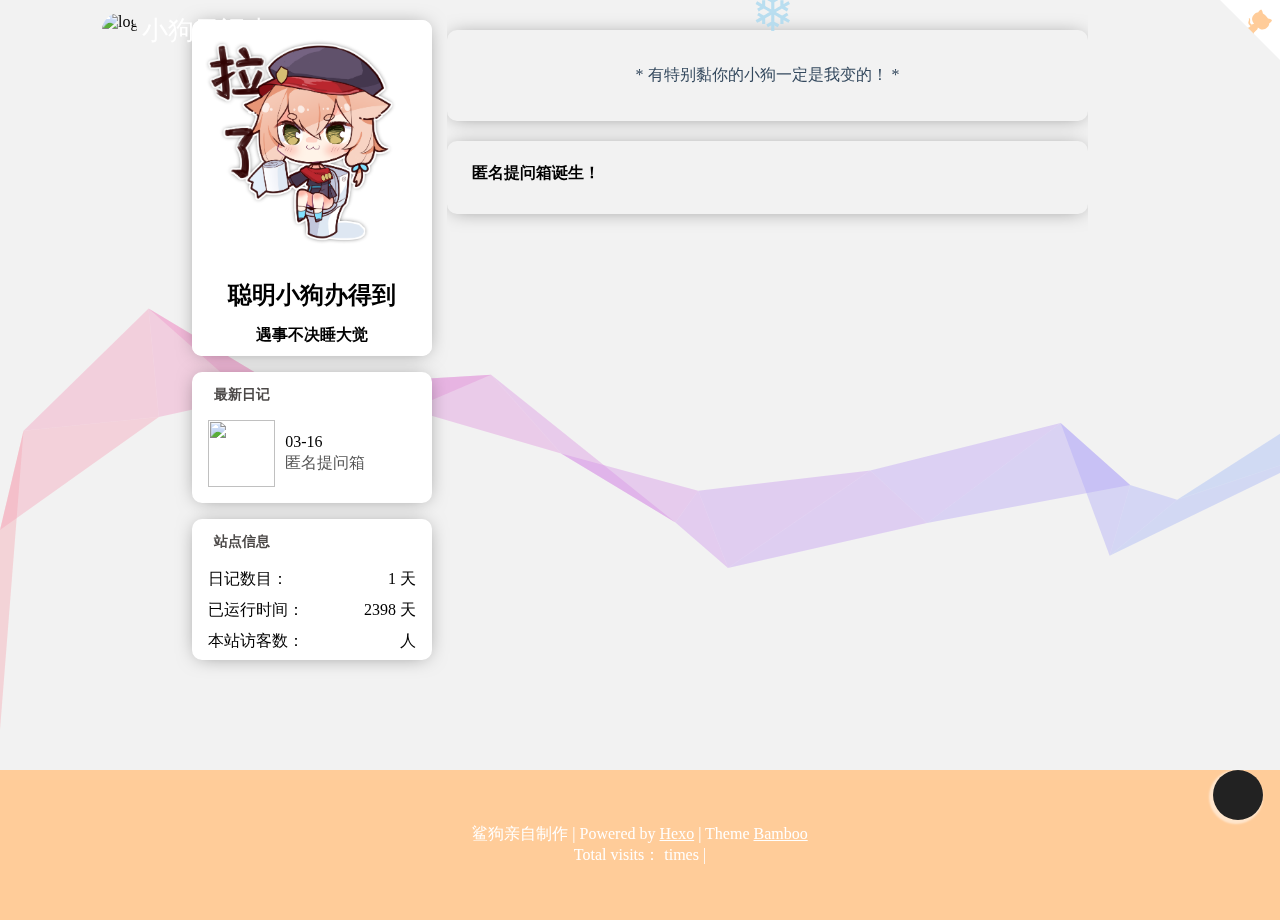
==== index.html @ 90970164 "Site updated: 2022-03-19 22:17:00" ====
<!DOCTYPE html>
<html>
  <!-- meta/link... -->
  



<head>
  <meta http-equiv="content-type" content="text/html; charset=utf-8">
  <meta content="width=device-width, initial-scale=1.0, maximum-scale=1.0, user-scalable=0" name="viewport">
  <!-- Global site tag (gtag.js) - Google Analytics -->


  <title>小狗日记本</title>

  <link rel="icon" type="image/png" href="/img/logo.png">
  <link rel="stylesheet" href="https://at.alicdn.com/t/font_1911880_c1nvbyezg17.css">
  <link href="https://cdn.jsdelivr.net/gh/inkss/fontawesome@5.15.3/css/all.min.css" rel="stylesheet">
  <link href="/js/swiper/swiper@5.4.1.min.css" rel="stylesheet">
  
  
  
  
<link rel="stylesheet" href="/css/animate.min.css">

  
<link rel="stylesheet" href="/css/style.css">

  
  
    
<link rel="stylesheet" href="/js/fancybox/jquery.fancybox.min.css">

  
  
  <style>
        @media (max-width: 992px) {
            #waifu {
                display: none;
            }
        }
    </style>
    <script src="//cdn.bootcss.com/pace/1.0.2/pace.min.js"></script>
    <link href="//cdn.bootcss.com/pace/1.0.2/themes/pink/pace-theme-flash.css" rel="stylesheet">

    

    <!-- import link -->
    
        
            
        
            
        
    
    <!-- import script -->
    
        
            
        
            
        
    

<meta name="generator" content="Hexo 6.1.0"></head>

  
  <!-- 依赖于jquery和vue -->
  
    
<script src="https://cdn.jsdelivr.net/npm/jquery@3.5.1/dist/jquery.min.js"></script>

  

  
    
<script src="https://cdn.jsdelivr.net/npm/vue@2.6.11/dist/vue.min.js"></script>

  
  
  <body>
    <!-- 预加载动画 -->
    <!-- 页面预加载动画 -->

<div id='loader'>
  <link rel="stylesheet" href="/js/loaded/index.css" >
  <div class="loading-left-bg"></div>
  <div class="loading-right-bg"></div>
  <div class="spinner-box">
    <div class="configure-border-1">
      <div class="configure-core"></div>
    </div>
    <div class="configure-border-2">
      <div class="configure-core"></div>
    </div>
    <div class="loading-word">loading...</div>
  </div>
</div>

<script>
  var endLoading = function () {
    document.body.style.overflow = 'auto';
    document.getElementById('loader').classList.add("loading");
  }
  window.addEventListener('DOMContentLoaded',endLoading);
  
</script>

    
    <!-- 判断是否为暗黑风格 -->
    <!-- 判断是否为黑夜模式 -->
<script>
  let isDark = JSON.parse(localStorage.getItem('dark')) || JSON.parse('false');

  if (isDark) {
    $(document.body).addClass('darkModel');
  }
</script>

    <!-- 需要在上面加载的js -->
    <script>
  function loadScript(src, cb) {
    return new Promise(resolve => {
      setTimeout(function () {
        var HEAD = document.getElementsByTagName("head")[0] || document.documentElement;
        var script = document.createElement("script");
        script.setAttribute("type", "text/javascript");
        if (cb) {
          if (JSON.stringify(cb)) {
            for (let p in cb) {
              if (p == "onload") {
                script[p] = () => {
                  cb[p]()
                  resolve()
                }
              } else {
                script[p] = cb[p]
                script.onload = resolve
              }
            }
          } else {
            script.onload = () => {
              cb()
              resolve()
            };
          }
        } else {
          script.onload = resolve
        }
        script.setAttribute("src", src);
        HEAD.appendChild(script);
      });
    });
  }

  //https://github.com/filamentgroup/loadCSS
  var loadCSS = function (href, before, media, attributes) {
    return new Promise(resolve => {
      setTimeout(function () {
        var link = document.createElement('link');
        link.rel = "stylesheet";
        link.href = src;
        link.onload = resolve;
        document.getElementsByTagName("head")[0].appendChild(link);
      });
    });
  };

</script> 

<!-- 轮播图所需要的js -->
<script src="/js/swiper/swiper.min.js"></script>
<script src="/js/swiper/vue-awesome-swiper.js"></script>
<script src="/js/swiper/swiper.animate1.0.3.min.js"></script>

<script type="text/javascript">
  Vue.use(window.VueAwesomeSwiper)
</script>


  <script src="/js/vue-typed-js/index.js"></script>


<!-- 首页的公告滚动插件的js需要重新加载 -->
<script src="/js/vue-seamless-scroll/index.js"></script>

<!-- 打字机效果js -->
<script src="https://cdn.jsdelivr.net/npm/typed.js@2.0.11"></script>


    <div id="safearea">
      <main class="main" id="pjax-container">
        <!-- 头部导航 -->
        
<header class="header   " 
  id="navHeader"
  style="position: fixed;
  left: 0; top: 0; z-index: 10;width: 100%;"
>
  <div class="header-content">
    <div class="bars">
      <div id="appDrawer" class="sidebar-image">
  <div class="drawer-box-icon">
    <i class="fas fa-bars" aria-hidden="true" @click="showDialogDrawer"></i>
  </div>
  
  <transition name="fade">
    <div class="drawer-box_mask" v-cloak style="display: none;" v-show="visible" @click.self="cancelDialogDrawer">
    </div>
  </transition>
  <div class="drawer-box" :class="{'active': visible}">
    <div class="drawer-box-head bg-color">
      <img class="drawer-box-head_logo lazyload placeholder" src="/img/logo.png" class="lazyload placeholder" data-srcset="/img/logo.png" srcset="https://img2.baidu.com/it/u=2037979560,2772131037&fm=26&fmt=auto&gp=0.jpg" alt="logo">
      <h3 class="drawer-box-head_title">小狗日记本</h3>
      <h5 class="drawer-box-head_desc"></h5>
    </div>
    
    <div class="drawer-box-content">
      <ul class="drawer-box-content_menu">
        
        
          <li class="drawer-box-content_item">
            <a target="_blank" rel="noopener" href="https://hri2.github.io/">
              <i class="fas fa-github" aria-hidden="true"></i>
              <span>Github</span>
            </a>
          </li>
        
      </ul>
    </div>
  </div>
</div>

<script>
  var body = document.body || document.documentElement || window;
  var vm = new Vue({
    el: '#appDrawer',
    data: {
      visible: false,
      top: 0,
      openArr: [],
    },
    computed: {
    },
    mounted() {
    },
    methods: {
      isOpen(index) {
        if (this.openArr.includes(index)) {
          return true;
        } else {
          return false;
        }
      },
      openOrCloseMenu(curIndex) {
        const index = this.openArr.indexOf(curIndex);
        if (index !== -1) {
          this.openArr.splice(index, 1);
        } else {
          this.openArr.push(curIndex);
        }
      },
      showDialogDrawer() {
        this.visible = true;
        // 防止页面滚动，只能让弹框滚动
        this.top = $(document).scrollTop()
        body.style.cssText = 'width: 100%; height: 100%;overflow: hidden;';
      },
      cancelDialogDrawer() {
        this.visible = false;
        body.removeAttribute('style');
        $(document).scrollTop(this.top)
      }
    },
    created() {}
  })
</script>

    </div>
    <div class="blog-title" id="author-avatar">
      
        <div class="avatar">
          <img src="/img/logo.png" class="lazyload placeholder" data-srcset="/img/logo.png" srcset="https://img2.baidu.com/it/u=2037979560,2772131037&fm=26&fmt=auto&gp=0.jpg" alt="logo">
        </div>
      
      <a href="/" class="logo">小狗日记本</a>
    </div>
    <nav class="navbar">
      <ul class="menu">
        
      </ul>
      
      
        <div id="appSearch">
  <div class="search"  @click="showDialog()"><i class="fas fa-search" aria-hidden="true"></i></div>
  <transition name="fade">
    <div class="message-box_wrapper" style="display: none;" v-cloak v-show="dialogVisible" @click.self="cancelDialogVisible()">
      <div class="message-box animated bounceInDown">
        <h2>
          <span>
            <i class="fas fa-search" aria-hidden="true"></i>
            <span class="title">Search</span>
          </span>
          <i class="fas fa-times close" pointer style="float:right;" aria-hidden="true" @click.self="cancelDialogVisible()"></i>
        </h2>
        <form class="site-search-form">
          <input type="text"
            placeholder="Please enter keywords"
            id="local-search-input" 
            @click="getSearchFile()"
            class="st-search-input"
            v-model="searchInput"
          />
        </form>
        <div class="result-wrapper">
          <div id="local-search-result" class="local-search-result-cls"></div>
        </div>
      </div>
    </div>
  </transition>
</div>
<script src="/js/local_search.js"></script>
<script>
  var body = document.body || document.documentElement || window;
  var vm = new Vue({
    el: '#appSearch',
    data: {
      dialogVisible: false,
      searchInput: '',
      top: 0,
    },
    computed: {
    },
    mounted() {
      window.addEventListener('pjax:complete', () => {
        this.cancelDialogVisible();
      })
    },
    methods: {
      showDialog() {
        this.dialogVisible = true;
        // 防止页面滚动，只能让弹框滚动
        this.top = $(document).scrollTop()
        body.style.cssText = 'overflow: hidden;';
      },
      getSearchFile() {
        if (!this.searchInput) {
          getSearchFile("/search.xml");
        }
      },
      cancelDialogVisible() {
        this.dialogVisible = false;
        body.removeAttribute('style');
        $(document).scrollTop(this.top)
      },
    },
    created() {}
  })
</script>
<!-- 解决刷新页面闪烁问题，可以在元素上添加display: none, 或者用vue.extend方法，详情：https://blog.csdn.net/qq_31393401/article/details/81017912 -->
<!-- 下面是搜索基本写法 -->
<!-- <script type="text/javascript" id="local.search.active">
  var inputArea = document.querySelector("#local-search-input");
  inputArea.onclick   = function(){ getSearchFile(); this.onclick = null }
  inputArea.onkeydown = function(){ if(event.keyCode == 13) return false }
</script> -->

      

    </nav>
  </div>
  
    <a target="_blank" rel="noopener" href="https://hri2.github.io/" class="github-corner color-primary" aria-label="View source on GitHub"><svg width="60" height="60" viewBox="0 0 250 250" style="fill:#fff; position: absolute; top: 0; border: 0; right: 0;" aria-hidden="true"><path d="M0,0 L115,115 L130,115 L142,142 L250,250 L250,0 Z"></path><path d="M128.3,109.0 C113.8,99.7 119.0,89.6 119.0,89.6 C122.0,82.7 120.5,78.6 120.5,78.6 C119.2,72.0 123.4,76.3 123.4,76.3 C127.3,80.9 125.5,87.3 125.5,87.3 C122.9,97.6 130.6,101.9 134.4,103.2" fill="currentColor" style="transform-origin: 130px 106px;" class="octo-arm"></path><path d="M115.0,115.0 C114.9,115.1 118.7,116.5 119.8,115.4 L133.7,101.6 C136.9,99.2 139.9,98.4 142.2,98.6 C133.8,88.0 127.5,74.4 143.8,58.0 C148.5,53.4 154.0,51.2 159.7,51.0 C160.3,49.4 163.2,43.6 171.4,40.1 C171.4,40.1 176.1,42.5 178.8,56.2 C183.1,58.6 187.2,61.8 190.9,65.4 C194.5,69.0 197.7,73.2 200.1,77.6 C213.8,80.2 216.3,84.9 216.3,84.9 C212.7,93.1 206.9,96.0 205.4,96.6 C205.1,102.4 203.0,107.8 198.3,112.5 C181.9,128.9 168.3,122.5 157.7,114.1 C157.9,116.9 156.7,120.9 152.7,124.9 L141.0,136.5 C139.8,137.7 141.6,141.9 141.8,141.8 Z" fill="currentColor" class="octo-body"></path></svg></a><style>.github-corner:hover .octo-arm{animation:octocat-wave 560ms ease-in-out}@keyframes octocat-wave{0%,100%{transform:rotate(0)}20%,60%{transform:rotate(-25deg)}40%,80%{transform:rotate(10deg)}}@media (max-width:500px){.github-corner:hover .octo-arm{animation:none}.github-corner .octo-arm{animation:octocat-wave 560ms ease-in-out}}</style>
  
  
</header>
        <!-- 内容区域 -->
        
  <!-- 首页轮播 -->
  

  <link href="/js/vue-typed-js/index.css" rel="stylesheet">






<div class="swiper-length" style="display: none;">0</div>
<div id="appSwiper"
  class="swiper-no-swiping"
  @mouseenter="stopAutoPlay()" 
  @mouseleave="startAutoPlay()"
>
  <swiper v-cloak ref="mySwiper" :options="swiperOptions" @slideChangeTransitionEnd="slideChangeTransitionEnd">
    
      <swiper-slide>
        <div class="item swiper-lazy" data-background="/img/haha.jpg" style="background-size: 300000px; 
          background-position: left center;" style="position: relative;">
          <div class="swiper-bgmask" style="position: absolute;top: 0;left: 0;width: 100%;height: 100%;"></div>
            <div class="flag">
              
              <div class="img-mask swiper-lazy swiper-default-bgImg" data-background="/img/haha.jpg" style="height: 100%; background-size: cover; 
                background-position: center center;">
                <div class="swiper-lazy-preloader swiper-lazy-preloader-white"></div>   
              </div>
              <div class="flag-text">
                <div class="flag-text-content">
                  <div class="title ani animated" swiper-animate-effect="fadeInDown" swiper-animate-duration="0.2s" swiper-animate-delay="0.1s">你好狗啊</div>
                  
                    <div class="ani animated default-excerpt" swiper-animate-effect="fadeInDown" swiper-animate-duration="0.2s" swiper-animate-delay="0.1s">
                      <vue-typed-js :strings="defaultDesc" :loop="defaultDescTypedLoop" :type-speed="100" :back-speed="50">
                        <h1 class="typing"></h1>
                      </vue-typed-js>
                    </div>
                    
                </div>
                <div style="display: flex;" class="flag-text-btns">
                  
                    <div class="ani animated" swiper-animate-effect="fadeInDown" swiper-animate-duration="0.2s" swiper-animate-delay="0.1s"><a target="_blank" rel="noopener" href="https://space.bilibili.com/491652986/" class="read-more swiper-btn-color" style="display: inline-block; z-index:1;">Bilibili空间</a></div>
                  
                  
                    <div class="ani animated" style="margin-left: 10px;" swiper-animate-effect="fadeInDown" swiper-animate-duration="0.2s" swiper-animate-delay="0.1s"><a target="_blank" rel="noopener" href="https://live.bilibili.com/22572737" class="read-more swiper-btn-color2" style="display: inline-block; z-index:1;border: 1px solid white;">Bilibili直播间</a></div>
                  
                </div>
              </div>
            </div>
          </div>
      </swiper-slide>
    
  </swiper>
  
    <div id="scroll-down" @click="toPostContent()">
      <a href="javascript:;">
        <i class="fas fa-angle-down scroll-down-effects"></i>
      </a>
    </div>
  
  <canvas id="header_canvas"style="position:absolute;bottom:0;width:100%;pointer-events:none;"></canvas>
</div>

<script>
  var autoplay = JSON.parse('false');
  var delay = '5000';
  var loop = JSON.parse('true') ? false : JSON.parse('true');
  var effect = 'slide';
  var swiperLength = parseInt(document.querySelector(".swiper-length").innerText);
  var defaultDesc = '小拉不算拉,大拉是节目效果';
  defaultDesc = defaultDesc.split(',');
  var defaultDescTypedLoop = JSON.parse('true');
  var vm = new Vue({
    el: '#appSwiper',
    data: {
      defaultDesc: defaultDesc,
      defaultDescTypedLoop,
      swiperOptions: {
        pagination: {
          el: '.swiper-pagination',
          clickable: true // 允许点击小圆点跳转
        },
        loop: loop ? true : false,
        effect, // fade
        autoplay: (autoplay && swiperLength > 1) ? {
  　　　　delay,
  　　　　disableOnInteraction: false // 手动切换之后继续自动轮播
    　　} : false,
        navigation: {
          nextEl: '.swiper-button-next',
          prevEl: '.swiper-button-prev',
        },
        lazy: {
          loadPrevNext: true,
        },
        on:{
          init: function() {
            swiperAnimateCache(this); //隐藏动画元素 
            swiperAnimate(this); //初始化完成开始动画
          }, 
          slideChangeTransitionEnd: function(){ 
            swiperAnimate(this); //每个slide切换结束时也运行当前slide动画
          } 
        }
        // Some Swiper option/callback...
      }
    },
    computed: {
      swiper() {
        return this.$refs.mySwiper.$swiper
      }
    },
    mounted() {
      // console.log('Current Swiper instance object', this.swiper)
      // this.swiper.slideTo(0, 1000, false)
    },
    methods: {
      stopAutoPlay() {
        (autoplay && swiperLength > 1) && this.swiper.autoplay.stop();
      },
      startAutoPlay() {
        (autoplay && swiperLength > 1) && this.swiper.autoplay.start();
      },
      slideChangeTransitionEnd() {
        console.log('1');
      },
      toPostContent() {
        const fullHeight = $(window).height() - 60;
        $('html,body').animate({scrollTop: fullHeight},500);
      }
    },
    created() {}
  })
</script>

  <script src="/js/bubble/homeBubble.js"></script>

<style>
#appSwiper {
  position: relative;
  user-select: none;
  overflow: hidden;
}
.default-excerpt {
  font-size: 1.6rem;
  margin-top: 1rem;
  font-family: Titillium Web,'PingFang SC','Hiragino Sans GB','Microsoft JhengHei','Microsoft YaHei',sans-serif;
}
.bottom-one-btn {
  margin-top: 15px;
}
.swiper-container {
  overflow: hidden;
  z-index: 0;
}
.swiper-slide {
  height: 350px;
  position: relative;
}
.swiper-button-prev,
.swiper-button-next {
  padding: 10px 10px;
  transition: background 0.2s;
}
.swiper-button-prev:hover,
.swiper-button-next:hover {
  background: rgba(0, 0, 0, 0.2);
}
.swiper-slide .item {
  width: 100%;
  height: 100%;
}
.flag {
  position: relative;
  width: 70%;
  margin: 0 auto;
  color: #ffffff;
  height: 100%;
  background: #000;
}
.flag img {
  min-height: 100%;
}
.flag-text {
  position: absolute;
  top: 50px;
  left: 50px;
  width: 80%;
  height: 280px;
  display: flex;
  flex-direction: column;
  justify-content: space-between;
  z-index: 9999;
}
.flag-text .title {
  font-size: 1.8rem;
  font-family: Long Cang,cursive;
}
.flag-text .title a {
  color: #fff;
  transition: color 0.3s;
}
.flag-text .title a:hover {
  color: #FFCC99;
}
.flag-text .excerpt {
  color: #eee;
  font-family: Ubuntu,-apple-system,BlinkMacSystemFont,Segoe UI,Roboto,Oxygen,Cantarell,Fira Sans,Droid Sans,Helvetica Neue,sans-serif;
  width: 70%;
  line-height: 30px;
  height: 150px;
  margin-top: 2%;
  display: -webkit-box;
  -webkit-box-orient: vertical;
  -webkit-line-clamp: 5;
  overflow: hidden;
}
.swiper-pagination-bullet-active {
  opacity: 1;
  background-color: #42b983;
}
.img-mask {
  opacity:0.6; filter: alpha(opacity=60);
}
.flag-text .read-more {
  margin-bottom: 30px;
  padding: 5px 15px;
  color: #ffffff;
  border-radius: 20px;
}
#scroll-down {
  position: absolute;
  bottom: 10px;
  left: 50%;
  transform: translateX(-50%);
  font-size: 2.5rem;
  color: #fff;
  cursor: pointer;
  z-index: 2;
}
#scroll-down a {
  color: #fff;
}
@-webkit-keyframes rightan
  {
  
  0%
  {
    transform: translateY(0);
    opacity: 0.5;
  }
  50% {
    transform: translateY(-30px);
    opacity: 1;
  }
  100%
  {
    transform: translateY(0);
    opacity: 0.5;
  }
}
.scroll-down-effects {
  animation: rightan 1.5s infinite;
}
/* 当头部导航设置为背景透明的时候 */

  .swiper-slide {
    height: 400px;
  }
  .flag-text {
    top: 80px;
  }


@media (min-width: 992px) {
  .swiper-button-prev {
    margin-left: 15%;
    transform: translateX(-180%);
  }
  .swiper-button-next {
    margin-right: 15%;
    transform: translateX(180%);
  }
  .flag-text .title {
    width: 80%;
    line-height: 35px;
    max-height: 70px;
    display: -webkit-box;
    -webkit-box-orient: vertical;
    -webkit-line-clamp: 2;
    overflow: hidden;
  }
}
@media screen and (max-width: 1200px) { 
  .flag {
    width: 80%;
  }
  .swiper-button-prev {
    margin-left: 10%;
    transform: translateX(-180%);
  }
  .swiper-button-next {
    margin-right: 10%;
    transform: translateX(180%);
  }
}
@media (max-width: 992px) {
  .flag {
    width: 100%;
  }
  .flag-text .title {
    font-size: 1.5rem;
    margin-top: 50px;
    display: -webkit-box;
    -webkit-box-orient: vertical;
    -webkit-line-clamp: 2;
    overflow: hidden;
  }
  .flag-text {
    position: absolute;
    top: 0;
    left: 0;
    width: 80%;
    height: 100%;
    margin-left: 50%;
    transform: translateX(-50%);
  }
  .flag-text .excerpt {
    width: 100%;
    line-height: 25px;
    height: 125px;
    display: -webkit-box;
    -webkit-box-orient: vertical;
    -webkit-line-clamp: 5;
    overflow: hidden;
  }
  .flag-text .read-more {
    margin-bottom: 80px;
  }
}
@media (max-width: 992px) and (min-width: 551px) {
  .flag-text .excerpt {
    width: 70%;
  }
}
@media (max-width: 551px) {
  .swiper-slide {
    height: 250px;
  }
  .flag-text .title {
    line-height: 30px;
    max-height: 60px;
    display: -webkit-box;
    -webkit-box-orient: vertical;
    -webkit-line-clamp: 2;
    overflow: hidden;
    margin-top: 20px;
  }
  .flag-text .excerpt {
    font-size: 1rem;
    line-height: 20px;
    height: 80px;
    display: -webkit-box;
    -webkit-box-orient: vertical;
    -webkit-line-clamp: 4;
  }
  .flag-text .excerpt { 
    margin-top: 10px;
  }
  .flag-text .read-more {
    margin-top: 10px;
    margin-bottom: 50px;
  }
  .swiper-button-prev,
  .swiper-button-next {
    transform: scale(0.5);
  }
  .swiper-button-prev {
    left: 0;
  }
  .swiper-button-next {
    right: 0;
  }
}
/* 当头部导航设置为背景透明的时候 */

  @media (max-width: 992px) {
    .flag-text {
      top: 60px;
      height: 80%;
    }
  }
  @media (max-width: 551px) {
    .swiper-slide {
      height: 310px;
    }
  }


/* 文字或者按钮居中显示 */

  .flag-text {
    left: 10%;
  }
  .flag-text .flag-text-content {
    width: 100%;
    text-align: center;
  }
  .flag-text .title {
    width: 100%;
    text-align: center;
  }
  .flag-text .excerpt { 
    width: 100%;
    text-align: center;
  }
  .bottom-one-btn {
    display: flex;
    justify-content: center;
  }
  .default-excerpt {
    display: flex;
    justify-content: center;
    font-size: 1.6rem;
    font-family: Titillium Web,'PingFang SC','Hiragino Sans GB','Microsoft JhengHei','Microsoft YaHei',sans-serif;
  }
  .flag-text-btns {
    justify-content: center;
  }
  @media (min-width: 992px) {
    .flag-text .excerpt {
      line-height: 30px;
      display: -webkit-box;
      -webkit-box-orient: vertical;
      -webkit-line-clamp: 5;
      overflow: hidden;
    }
  }
  @media (max-width: 992px) {
    .flag-text {
      margin-left: 0;
      transform: translateX(0);
    }
  }




/* 全屏显示 */

  .flag {
    width: 100%;
  }
  .swiper-slide {
    height: calc(100vh - 60px);
    
      height: 100vh;
    
  }
  .flag-text {
    top: 50%;
    left: 15%;
    transform: translateY(-50%);
    width: 70%;
    height: auto;
  }
  .flag-text .title {
    font-size: 2.8rem;
    line-height: 1.5em;
    max-height: none;
    /* overflow: visible; */
  }
  .flag-text .excerpt {
    font-size: 1.25rem;
    height: 150px;
  }
  .flag-text .read-more {
    margin-top: 10px;
  }
  .swiper-button-prev,
  .swiper-button-next {
    margin-top: -60px!important;
  }
  .swiper-btn-color,
  .swiper-btn-color2 {
    background-color: transparent;
    border: 1px solid #fff;
  }
  .swiper-btn-color:hover,
  .swiper-btn-color2:hover {
    background-color: #FFCC99;
    border: 1px solid #FFCC99!important;
  }
  .flag-text-btns {
    justify-content: center;
  }
  .swiper-button-prev {
    margin-left: 10px;
    transform: translateX(0);
    border-radius: 50%;
    padding: 0;
    width: 50px;
    height: 50px;
  }
  .swiper-button-next {
    margin-right: 10px;
    transform: translateX(0);
    border-radius: 50%;
    padding: 0;
    width: 50px;
    height: 50px;
  }
  .swiper-button-next:after, .swiper-button-prev:after {
    font-size: 1.2rem;
  }
  @media (min-width: 992px) {
    .flag-text .excerpt {
      line-height: 35px;
      height: 175px;
    }
    .default-excerpt {
      min-height: 150px;
    }
    .typed-element {
      align-items: unset;
    }
  }
  @media (max-width: 992px) {
    .flag-text {
      margin-left: 0;
      height: 60%;
      top: 55%;
    }
    .flag-text .title {
      font-size: 2.4rem;
      margin-top: 0;
      display: -webkit-box;
      -webkit-box-orient: vertical;
      -webkit-line-clamp: 2;
      overflow: hidden;
    }
    .flag-text .excerpt {
      line-height: 35px;
      height: 185px;
    }
    .flag-text .read-more {
      margin-top: 20px;
    }
  }
  @media (max-width: 551px) {
    .flag-text {
      height: 60%;
    }
    .flag-text .title {
      font-size: 2.2rem;
    }
    .flag-text .excerpt {
      line-height: 30px;
    }
    .flag-text .read-more {
      margin-top: 50px;
      padding: 10px 30px;
    }
    .swiper-button-prev {
      margin-left: 0;
    }
    .swiper-button-next {
      margin-right: 0;
    }
    .default-excerpt {
      margin-top: 1rem;
    }
  }


/* video */
.swiper-video {
  width: 100%;
  height: 100%;
}
.swiper-video video {
  pointer-events: none;
}
.swiper-video-maskBox{
  position: absolute;
  top: 0;
  left: 0;
  height: 100%;
  width: 100%;
  background-color: #000;
  opacity: 0.2;
  z-index: 1;
}
@media (min-width: 992px) {
  
    .swiper-video {
      display: none;
    }
    .swiper-default-bgImg {
      display: block;  
    }
  
}
@media (max-width: 992px) {
  .swiper-video {
    display: none;
  }
  .swiper-default-bgImg {
    display: block;  
  }
}
/* video-end */
</style>


<div id="l_main">
  <div class="l_content">
    <!-- 自定义的内容 -->
    
    <!-- 首页座右铭 -->
    
  <div class="motto">
      <h3 class="motto-title"> </h3>
      <div class="motto-content">
        <p>
           * 有特别黏你的小狗一定是我变的！ *   
        </p> 
      </div>
  </div>

    <!-- 首页公告 -->
    
<style>
  .index-notice-content {
    margin-top: 10px;
  }
  .warp {
    width: 100%;
    margin: 0 auto;
    overflow: hidden;
  }
  .index-notice-content__ul {
    list-style: none;
    padding: 0;
    margin: 0 auto;
  }
  .index-notice-content__ul li,
  .index-notice-content__ul a {
    display: block;
    height: 30px;
    line-height: 30px;
    display: flex;
    justify-content: space-between;
    font-size: 15px;
  }
  .index-notice-content__title {
    flex: 1;
    overflow: hidden;
  }
  .index-notice-content__title a,
  .index-notice-content__title span {
    overflow: hidden;
    display: block;
    text-overflow:ellipsis; 
    white-space: nowrap;
    height: 100%;
    width: 100%;
    color: #000;
  }
  .index-notice-content__title a:hover,
  .index-notice-content__title span:hover {
    text-decoration: underline;
  }
  .index-notice-content__date {
    min-width: 80px;
    margin-left: 5px;
    color: #000;
  }
</style>
<div class="index-notice" id="appIndexNotice">
    <h3>
      <i class="fas fa-bullhorn index-notice-icon"></i>匿名提问箱诞生！
    </h3>
    <div class="index-notice-content">
      
      <vue-seamless-scroll
        :data="listData"
        :class-option="classOption"
        class="warp"
        style="height: 0px"
      >
        <ul class="index-notice-content__ul">
          
           
        </ul>
      </vue-seamless-scroll>
    </div>
</div>
<script src="/js/vue-seamless-scroll/index.js"></script>

<!-- 滚动插件采用 vue-seamless-scroll
  https://chenxuan0000.github.io/vue-seamless-scroll/zh/guide/06-singleStop.html 
-->

<script>
  var seamless = JSON.parse('false');
  seamless = seamless ? 0 : 30;
  var listData = '' || '';
  listData = listData.split(',');
  var vm = new Vue({
    el: '#appIndexNotice',
    data: {
      listData: listData,
      moveNum: 2,
      classOption: {
        singleHeight: seamless,
        limitMoveNum: listData.length
      },
    },
    computed: {
    },
    mounted() {
    },
    methods: {
    },
    created() {
      this.moveNum = parseInt(this.listData.length);
    }
  })
</script>



    <!-- 首页文章置顶 -->
    



    <div class="bg-floor" id="home-bg-floor" style="position: fixed;left: 0;top: 0;width: 100%;height: 100%;z-index: -2;"></div>
    <!-- 每一篇文章卡片 -->
    <!-- hash算法 -->

<section class="posts">
  
    
    <article class="post reveal" style="flex-direction: row-reverse;   ">
      <div class="post-main">
        <div class="post-info">
          <div class="post-time">
            <i class="fas fa-clock" aria-hidden="true"></i>
            <span class="post-time">2022-03-16</span>
          </div>
          <div class="post-title">
            <a class="post-title-link" href="/2022/03/16/my-first-blog/">匿名提问箱</a>
          </div>
          <div class="post-meta">
            <div class="post-tags">
              <!-- 文章详情页的标签 -->

            </div>
            <div class="post-categories">
              <!-- 文章详情页的分类 -->


            </div>
          </div>
          <div class="post-img-mobile">
            <a href="/2022/03/16/my-first-blog/" style="background-size: cover; 
              background-position: center center;">
              <img class="lazyload lazyload placeholder" src="/img/wangwang.jpg" class="lazyload placeholder" data-srcset="/img/wangwang.jpg" srcset="https://img2.baidu.com/it/u=2037979560,2772131037&fm=26&fmt=auto&gp=0.jpg" alt="">
            </a>
          </div>
          <div class="post-content">
            也可以版聊

          </div>
        </div>
        <div class="post-more">
          <a href="/2022/03/16/my-first-blog/">
            <i class="iconfont iconmore" pointer style="float: right;  " title="阅读更多"></i>
          </a>
        </div>
      </div>
      <div class="post-img">
        <a href="/2022/03/16/my-first-blog/" style="background-size: cover; 
          background-position: center center;">
          <img class="lazyload lazyload placeholder" src="/img/wangwang.jpg" class="lazyload placeholder" data-srcset="/img/wangwang.jpg" srcset="https://img2.baidu.com/it/u=2037979560,2772131037&fm=26&fmt=auto&gp=0.jpg" alt="">
        </a>
      </div>
    </article>
  
</section>
    <!-- 翻页 -->
    
  </div>

  
<aside id='l_side'>
  
    
      
        <section class="widget side_blogger">
  <div class='content'>
    
      
        <a class='avatar flat-box rectangle' href='/about/'>
          <img src='/img/lale.png'/>
        </a>
      
    
    
      <div class='text'>
        
          <h2>聪明小狗办得到</h2>
        
        
          <p>遇事不决睡大觉</p>

        
        
      </div>
    
    
      <div class="social-wrapper">
        
          
        
          
        
          
        
          
        
      </div>
    
  </div>
</section>

      
    
  
  
  

  <div class="layout_sticky">
    
    
    
  <section class="widget side_recent_post">
    
  <header>
    
      <a style="color: " href='/tags/'><i class="fas fa-book fa-fw" aria-hidden="true"></i><span class='name'>最新日记</span></a>
    
  </header>


    <div class='content'>
      
      <!-- hash算法 -->
      
      <div class="aside-list">
        
          <div class="aside-list-item">
            
            
            

            <div class="post-img-box">
              <a href="/2022/03/16/my-first-blog/" class="post-img " style="background-size: cover; 
                background-position: center center;">
                <img class="lazyload lazyload placeholder" style="width:100%;height:100%;object-fit:cover;" data-src="/img/wangwang.jpg" class="lazyload placeholder" data-srcset="/img/wangwang.jpg" srcset="https://img2.baidu.com/it/u=2037979560,2772131037&fm=26&fmt=auto&gp=0.jpg" alt="">
              </a>
            </div>
            <div class="post-date-title">
              <div>
                
                  <span class="post-date">03-16</span>
                
              </div>
              <a class="post-title" href="/2022/03/16/my-first-blog/">匿名提问箱</a>
            </div>
          </div>
        
      </div>
    </div>
  </section>

    
    <section class="widget side_webinfo">
  
  <header>
    
      <i style="color: " class="fas fa-chart-line fa-fw" aria-hidden="true"></i><span class='name'>站点信息</span>
    
  </header>


  <div class='content'>
    <div class="webinfo">
      
        <div class="webinfo-item">
          <div>日记数目：</div>
          <div>1 天</div>
        </div>
      

      
        <div class="webinfo-item">
          <div>已运行时间：</div>
          <div id="webinfo-runtime-count" publish_date="03/24/2020 21:34:09"></div>
        </div>
        <script>
          var BirthDay = new Date(new Date('2020/01/01'));
          var today = new Date();
          var timeold = (today.getTime() - BirthDay.getTime());
          var daysold = Math.floor(timeold / (24 * 60 * 60 * 1000));
          document.getElementById('webinfo-runtime-count').innerHTML = daysold + ' 天';
        </script>
      


      

      
        <div class="webinfo-item">
          <div>本站访客数：</div>
          
          <div><span id="busuanzi_value_site_uv"><i class="fas fa-fan fa-spin fa-fw" aria-hidden="true"></i></span> 人</div>
          
        </div>
      

      

      
    </div>
  </div>
</section>
    
  </div>
</aside>

</div>
<!-- 花瓣和雪花飘落 -->
<!-- 雪花和花瓣特效 -->

  
    <script src="/js/falling/snow.js"></script>
  



<!-- 灯笼 -->


      </main>
    </div>

    <!-- 页脚 -->
    
  
  <div class="footer bg-color">
    <div class="footer-main">
      
        
          <div class="link">
            
          </div>
        
      
        
          <div class="footer-copyright">
            <p>鲨狗亲自制作 | Powered by <a target="_blank" rel="noopener" href="https://hexo.io/zh-cn/docs/">Hexo</a> | Theme <a target="_blank" rel="noopener" href="https://github.com/yuang01/theme">Bamboo</a> </p>

          </div>
        
      
        
          
            <!-- 不蒜子统计 -->
            <!-- 不蒜子统计 -->
<span id="busuanzi_container_site_pv">
      <i class="fas fa-eye" aria-hidden="true"></i>Total visits：<span id="busuanzi_value_site_pv"></span> times
</span>
<span class="post-meta-divider">|</span>
<span id="busuanzi_container_site_uv" style='display:none'>
      <i class="fas fa-users" aria-hidden="true"></i>Number of visitors：<span id="busuanzi_value_site_uv"></span> people
</span>

          
        
      
        
          <div class="footer-custom">
            
          </div>
        
      
    </div>
  </div>



    <!-- 渲染暗黑按钮 -->
    
      <div class="dark">
  <div class="dark-content">
    <i class="fas fa-moon" aria-hidden="true"></i>
    <!-- <span>关灯</span> -->
  </div>
  
</div>

<script>
  $(function() {
    let isDark = JSON.parse(localStorage.getItem('dark'))  || JSON.parse('false');
    if (isDark) {
      $(".dark-content").replaceWith(
          `
          <div class='dark-content'>
            <i class="fas fa-lightbulb" aria-hidden="true"></i>
          </div>
          `
        );
    }
    $('.dark').click(function() {
      if ($(document.body).is('.darkModel')) {
        $(document.body).removeClass('darkModel');
        localStorage.setItem('dark', false);
        $(".dark-content").replaceWith(
          `
          <div class='dark-content'>
            <i class="fas fa-moon" aria-hidden="true"></i>
          </div>
          `
        );
      } else {
        $(document.body).addClass('darkModel');
        localStorage.setItem('dark', true);
        $(".dark-content").replaceWith(
          `
          <div class='dark-content'>
            <i class="fas fa-lightbulb" aria-hidden="true"></i>
          </div>
          `
        );
      }
    })
  })
</script>
    
    <!-- 渲染回到顶部按钮 -->
    
      <div class="goTop top-btn-color" pointer>
  <i class="fas fa-arrow-up" aria-hidden="true"></i>
</div>
<script src="/js/goTop.js"></script>

    
    <!-- 渲染左下角音乐播放器 -->
    

    <!-- 图片放大 -->
    
      <script src="/js/fancybox/jquery.fancybox.min.js"></script>
    

    <!-- 百度解析 -->
    <!-- Baidu Analytics -->

    <!-- Baidu Push -->

<script>
    (function () {
        var bp = document.createElement('script');
        var curProtocol = window.location.protocol.split(':')[0];
        if (curProtocol === 'https') {
            bp.src = 'https://zz.bdstatic.com/linksubmit/push.js';
        } else {
            bp.src = 'http://push.zhanzhang.baidu.com/push.js';
        }
        var s = document.getElementsByTagName("script")[0];
        s.parentNode.insertBefore(bp, s);
    })();
</script>

    
    <!-- 背景彩带 -->
    
      <script type="text/javascript" size="100" alpha='0.4' zIndex="-1" src="/js/ribbon.min.js"></script>
    

    <script src="/js/utils/index.js"></script>
    <script src="/js/app.js"></script>
    
    <!-- 文章目录所需js -->
<link href="/js/tocbot/tocbot.css" rel="stylesheet">
<script src="/js/tocbot/tocbot.min.js"></script>

<script>
  var headerEl = 'h2, h3, h4',  //headers 
    content = '.post-detail',//文章容器
    idArr = {};  //标题数组以确定是否增加索引id
  //add #id
  var option = {
    // Where to render the table of contents.
    tocSelector: '.toc',
    // Where to grab the headings to build the table of contents.
    contentSelector: content,
    // Which headings to grab inside of the contentSelector element.
    headingSelector: headerEl,
    scrollSmooth: true,
    scrollSmoothOffset: -80,
    headingsOffset: -($(window).height() * 0.4 - 45),
    positionFixedSelector: '.toc-main',
    positionFixedClass: 'is-position-fixed',
    fixedSidebarOffset: 'auto',
    activeLinkClass: 'is-active-link',
    // onClick: function (e) {},
  }
  if ($('.toc').length > 0) {

    $(content).children(headerEl).each(function () {
      //去除空格以及多余标点
      var headerId = $(this).text().replace(/[\s|\~|`|\!|\@|\#|\$|\%|\^|\&|\*|\(|\)|\_|\+|\=|\||\|\[|\]|\{|\}|\;|\:|\"|\'|\,|\<|\.|\>|\/|\?|\：|\，|\。]/g, '');

      headerId = headerId.toLowerCase();
      if (idArr[headerId]) {
        //id已经存在
        $(this).attr('id', headerId + '-' + idArr[headerId]);
        idArr[headerId]++;
      }
      else {
        //id未存在
        idArr[headerId] = 1;
        $(this).attr('id', headerId);
      }
    });

    document.addEventListener("DOMContentLoaded", function () {
      tocbot.init(option);
      mobileTocClick();
    });

  }

  window.tocScrollFn = function () {
    return bamboo.throttle(function () {
      findHeadPosition();
    }, 100)()
  }
  window.addEventListener('scroll', tocScrollFn);

  const findHeadPosition = function (top) {
    if ($('.toc-list').length <= 0) {
      return false;
    }
    setTimeout(() => {  // or DOMContentLoaded 
      autoScrollToc();
    }, 0);
  }

  const autoScrollToc = function () {
    const $activeItem = document.querySelector('.is-active-link');
    const $cardToc = document.querySelector('.toc-content');
    const activePosition = $activeItem.getBoundingClientRect().top
    const sidebarScrollTop = $cardToc.scrollTop
    if (activePosition > (document.documentElement.clientHeight - 100)) {
      $cardToc.scrollTop = sidebarScrollTop + 150
    }
    if (activePosition < 100) {
      $cardToc.scrollTop = sidebarScrollTop - 150
    }
  }

  document.addEventListener('pjax:send', function () {
    if ($('.toc').length) {
      tocbot.destroy();
    }
  });

  document.addEventListener('pjax:complete', function () {
    if ($('.toc').length) {
      tocbot.init(option);
      mobileTocClick();
    }
  });
  
  // 手机端toc按钮点击出现目录
  const mobileTocClick = function () {
    const $cardTocLayout = document.getElementsByClassName('toc-aside')[0];
    const $cardToc = $cardTocLayout.getElementsByClassName('toc-content')[0];
    let right = '45px';
    if (window.innerWidth >= 551 && window.innerWidth <= 992) {
      right = '100px'
    }
    const mobileToc = {
      open: () => {
        $cardTocLayout.style.cssText = 'animation: toc-open .3s; opacity: 1; right: ' + right
      },

      close: () => {
        $cardTocLayout.style.animation = 'toc-close .2s'
        setTimeout(() => {
          $cardTocLayout.style.cssText = "opacity:''; animation: ''; right: ''"
        }, 100)
      }
    }
    document.getElementById('toc-mobile-btn').addEventListener('click', () => {
      if (window.getComputedStyle($cardTocLayout).getPropertyValue('opacity') === '0') mobileToc.open()
      else mobileToc.close()
    })

    $cardToc.addEventListener('click', (e) => {
      if (window.innerWidth < 992) { // 小于992px的时候
        mobileToc.close()
      }
    })
  }
</script>

<style>
  .is-position-fixed {
    position: sticky !important;
    top: 74px;
  }

  .toc-main ul {
    counter-reset: show-list;
  }

  .toc-main ul li::before {
    content: counter(item)".";
    display: block;
    position: absolute;
    left: 12px;
    top: 0;
  }
</style> 

<!-- 设置导航背景 -->
<script>
  let setHeaderClass = () => {
    const headerMenuTransparent = true;
    if (!headerMenuTransparent) { return; }
    const nav = $('#navHeader');
    const navTop = nav.outerHeight();
    const winTop = $(window).scrollTop();
    if(winTop > navTop) {
      nav.addClass('header-bg-color');
    }
    else {
      nav.removeClass('header-bg-color');
    }
  };

  let scrollCollect = () => {
    return bamboo.throttle(function (e) {
      setHeaderClass();
    }, 200)()
  }

  let initHeaderBg = () => {
    setHeaderClass();
  }

  setHeaderClass();
  window.addEventListener('scroll', scrollCollect);

  document.addEventListener('pjax:send', function () {
    window.removeEventListener('scroll', scrollCollect)
  })
  document.addEventListener('pjax:complete', function () {
    window.addEventListener('scroll', scrollCollect);
    setHeaderClass();
  })
</script> 

<!-- 渲染issues标签里的内容 -->
<script>
  function loadIssuesJS() {
    if ($(".post-detail").find(".issues-api").length == 0) {
      return;
    } 
    loadScript('/js/issues/index.js');
  };
  $(function () {
    loadIssuesJS();
  });
  document.addEventListener('pjax:complete', function () {
    if (typeof IssuesAPI == "undefined") {
      loadIssuesJS();
    }
  })
</script>

<!-- 输入框打字特效 -->
<!-- 输入框打字特效 -->

  <script src="/js/activate-power-mode.js"></script>
  <script>
    POWERMODE.colorful = true;  // 打开随机颜色特效
    POWERMODE.shake = false;    // 关闭输入框抖动
    document.body.addEventListener('input', POWERMODE);//监听打字事件
  </script>


<!-- markdown代码一键复制功能 -->

  <link rel="stylesheet" href="https://cdn.jsdelivr.net/npm/v-plugs-ayu/lib/ayu.css">
  <script src="https://cdn.jsdelivr.net/npm/v-plugs-ayu/lib/ayu.umd.min.js"></script>
  <script src="/js/clipboard/clipboard.min.js"></script>
  <div id="appCopy">
  </div>
  <script data-pjax>
    var vm = new Vue({
      el: '#appCopy',
      data: {
      },
      computed: {
      },
      mounted() {
        const that = this;
        var copy = 'copy';
        /* code */
        var initCopyCode = function () {
          var copyHtml = '';
          copyHtml += '<button class="btn-copy" data-clipboard-snippet="" style="position:absolute;top:0;right:0;z-index:1;">';
          copyHtml += '<i class="fas fa-copy"></i><span>' + copy + '</span>';
          copyHtml += '</button>';
          $(".post-detail pre").not('.gutter pre').wrap("<div class='codeBox' style='position:relative;width:100%;'></div>")
          $(".post-detail pre").not('.gutter pre').before(copyHtml);
          new ClipboardJS('.btn-copy', {
            target: function (trigger) {
              return trigger.nextElementSibling;
            }
          });
        }
        initCopyCode();
        $('.btn-copy').unbind('click').bind('click', function () {
          doSomething();
        })
        $(document).unbind('keypress').bind('keypress', function (e) {
          if (e.ctrlKey && e.keyCode == 67) {
            doSomething();
          }
        })

        function doSomething() {
          that.$notify({
            title: "成功",
            content: "想偷偷复制去哪里？",
            type: 'success'
          })
        }
      },
      methods: {
      },
      created() { }
    })
  </script>
  

<!-- 图片懒加载 -->
<script defer src="https://cdn.jsdelivr.net/npm/vanilla-lazyload@17.1.0/dist/lazyload.min.js"></script>
<script>
  // https://www.npmjs.com/package/vanilla-lazyload
  // Set the options globally
  // to make LazyLoad self-initialize
  window.lazyLoadOptions = {
    elements_selector: ".lazyload",
    threshold: 0
  };
  // Listen to the initialization event
  // and get the instance of LazyLoad
  window.addEventListener(
    "LazyLoad::Initialized",
    function (event) {
      window.lazyLoadInstance = event.detail.instance;
    },
    false
  );
  document.addEventListener('DOMContentLoaded', function () {
    lazyLoadInstance.update();
  });
  document.addEventListener('pjax:complete', function () {
    lazyLoadInstance.update();
  });
</script>


<!-- 卡片滚动动画 -->

    <script type="text/javascript">
  loadScript("https://cdn.jsdelivr.net/npm/scrollreveal@4.0.6/dist/scrollreveal.min.js")
  function pjax_scrollrebeal() {
    ScrollReveal().reveal('.reveal', {
      distance: '120px',
      duration: '400',
      interval: '30',
      scale: '1',
      origin: 'bottom', // 动画开始的方向
      easing: 'ease'
    });
  }
  $(function () {
    var checkScrollReveal = setInterval(function () {
      if ($("#safearea").css("display") != "block") return
      if (typeof ScrollReveal == "undefined") return
      clearInterval(checkScrollReveal)
      pjax_scrollrebeal();
    }, 100)
  });
  document.addEventListener('pjax:complete', function () {
    pjax_scrollrebeal();
  })
</script>
   

<!-- 评论所需js -->

  
    <script type="text/javascript">
  var utteranceCommon = {};

  function check_utterance() {
    let isDark = JSON.parse(localStorage.getItem('dark')) || JSON.parse('false');
    if (isDark) {
      utteranceCommon.Theme = 'github-dark';
    } else {
      utteranceCommon.Theme = 'github-light';
    }

    return document.getElementById("gitment-container");
  }
  comment_el = '#gitment-container';
  load_utterance = function () {
    if ($(comment_el).length) {
      // 匿名函数，防止污染全局变量
      const HEAD = check_utterance();

      var utterances = document.createElement('script');
      utterances.type = 'text/javascript';
      utterances.async = true;
      utterances.setAttribute('issue-term', 'pathname')
      utterances.setAttribute('theme', utteranceCommon.Theme)
      utterances.setAttribute('repo', '')
      utterances.crossorigin = 'anonymous';
      utterances.src = 'https://utteranc.es/client.js';
      // content 是要插入评论的地方
      document.getElementById('gitment-container').appendChild(utterances);

    }
  }

  function dark_utterance() {
    const HEAD = check_utterance();
    if (!HEAD) return;
    const message = {
      type: 'set-theme',
      theme: utteranceCommon.Theme
    };
    const utteranceIframe = document.querySelector('iframe');
    utteranceIframe.contentWindow.postMessage(message, 'https://utteranc.es');
  }

  $(document).ready(load_utterance);
  document.addEventListener('pjax:complete', function () {
    load_utterance();
  });

  $('.dark').click(function () {
    setTimeout(() => {
      dark_utterance();
    });
  })

</script>

<style>
  .utterances {
    max-width: inherit !important;
  }
</style>
  


<!-- 鼠标点击特效 -->
<!-- 爱心点击 -->

  
    <canvas class="fireworks" style="position: fixed;left: 0;top: 0;z-index: 999; pointer-events: none;" ></canvas>
    <script src="//cdn.bootcss.com/animejs/2.2.0/anime.min.js"></script>
    <script src="/js/cursor/explosion.min.js"></script>
  




  <script async src="//busuanzi.ibruce.info/busuanzi/2.3/busuanzi.pure.mini.js" data-pjax></script>


    <!-- pjax -->
    

<!-- pjax -->


  <script src="/js/pjax@0.2.8/index.js"></script>
  
    <!-- 样式位于：source/css/_third-party/pjaxanimate.styl -->

<div class="pjax-animate">
  
    <div class="loading-circle"><div id="loader-circle"></div></div>
    <script>
      window.ShowLoading = function() {
        $(".loading-circle").css("display", "block");
      };
      window.HideLoading = function() {
        $(".loading-circle").css("display", "none");
      }
    </script>
  
	<script>
    document.addEventListener('pjax:complete', function () {
      window.HideLoading();
    })
    document.addEventListener('pjax:send', function () {
      window.ShowLoading();
    })
    document.addEventListener('pjax:error', function () {
      window.HideLoading();
    })
	</script>
</div>

  

  <script>
    var pjax = new Pjax({
      elements: 'a[href]:not([href^="#"]):not([href="javascript:void(0)"]):not([no-pjax])',   // 拦截正常带链接的 a 标签
      selectors: ["#pjax-container","title"],                                   // 根据实际需要确认重载区域
      cacheBust: false,   // url 地址追加时间戳，用以避免浏览器缓存
      timeout: 5000
    });

    document.addEventListener('pjax:send', function (e) {

      try {
        var currentUrl = window.location.pathname;
        var targetUrl = e.triggerElement.href;
        var banUrl = [""];
        if (banUrl[0] != "") {
          banUrl.forEach(item => {
            if(currentUrl.indexOf(item) != -1 || targetUrl.indexOf(item) != -1) {
              window.location.href = targetUrl;
            }
          });
        }
      } catch (error) {}

      $(window).unbind('resize');
      $(window).unbind('scroll');
      $(document).unbind('scroll');
      $(document).unbind('click');
      $('body').unbind('click');

    })
    
    document.addEventListener('pjax:complete', function () {
      $('script[data-pjax], .pjax-reload script').each(function () {
        $(this).parent().append($(this).remove());
      });
    });

    document.addEventListener('pjax:error', function (e) {
      window.location.href = e.triggerElement.href;
    })
    
    // 刷新不从顶部开始
    document.addEventListener("DOMContentLoaded", function () {
      history.scrollRestoration = 'auto';
    })
  </script>



  </body>
</html>
---- js/swiper/swiper@5.4.1.min.css ----
/**
 * Swiper 5.4.1
 * Most modern mobile touch slider and framework with hardware accelerated transitions
 * http://swiperjs.com
 *
 * Copyright 2014-2020 Vladimir Kharlampidi
 *
 * Released under the MIT License
 *
 * Released on: May 20, 2020
 */

 @font-face{font-family:swiper-icons;src:url("data:application/font-woff;charset=utf-8;base64, [base64]//wADZ2x5ZgAAAywAAADMAAAD2MHtryVoZWFkAAABbAAAADAAAAA2E2+eoWhoZWEAAAGcAAAAHwAAACQC9gDzaG10eAAAAigAAAAZAAAArgJkABFsb2NhAAAC0AAAAFoAAABaFQAUGG1heHAAAAG8AAAAHwAAACAAcABAbmFtZQAAA/gAAAE5AAACXvFdBwlwb3N0AAAFNAAAAGIAAACE5s74hXjaY2BkYGAAYpf5Hu/j+W2+MnAzMYDAzaX6QjD6/4//Bxj5GA8AuRwMYGkAPywL13jaY2BkYGA88P8Agx4j+/8fQDYfA1AEBWgDAIB2BOoAeNpjYGRgYNBh4GdgYgABEMnIABJzYNADCQAACWgAsQB42mNgYfzCOIGBlYGB0YcxjYGBwR1Kf2WQZGhhYGBiYGVmgAFGBiQQkOaawtDAoMBQxXjg/wEGPcYDDA4wNUA2CCgwsAAAO4EL6gAAeNpj2M0gyAACqxgGNWBkZ2D4/wMA+xkDdgAAAHjaY2BgYGaAYBkGRgYQiAHyGMF8FgYHIM3DwMHABGQrMOgyWDLEM1T9/w8UBfEMgLzE////P/5//f/V/xv+r4eaAAeMbAxwIUYmIMHEgKYAYjUcsDAwsLKxc3BycfPw8jEQA/[base64]/uznmfPFBNODM2K7MTQ45YEAZqGP81AmGGcF3iPqOop0r1SPTaTbVkfUe4HXj97wYE+yNwWYxwWu4v1ugWHgo3S1XdZEVqWM7ET0cfnLGxWfkgR42o2PvWrDMBSFj/IHLaF0zKjRgdiVMwScNRAoWUoH78Y2icB/yIY09An6AH2Bdu/UB+yxopYshQiEvnvu0dURgDt8QeC8PDw7Fpji3fEA4z/PEJ6YOB5hKh4dj3EvXhxPqH/SKUY3rJ7srZ4FZnh1PMAtPhwP6fl2PMJMPDgeQ4rY8YT6Gzao0eAEA409DuggmTnFnOcSCiEiLMgxCiTI6Cq5DZUd3Qmp10vO0LaLTd2cjN4fOumlc7lUYbSQcZFkutRG7g6JKZKy0RmdLY680CDnEJ+UMkpFFe1RN7nxdVpXrC4aTtnaurOnYercZg2YVmLN/d/gczfEimrE/fs/bOuq29Zmn8tloORaXgZgGa78yO9/cnXm2BpaGvq25Dv9S4E9+5SIc9PqupJKhYFSSl47+Qcr1mYNAAAAeNptw0cKwkAAAMDZJA8Q7OUJvkLsPfZ6zFVERPy8qHh2YER+3i/BP83vIBLLySsoKimrqKqpa2hp6+jq6RsYGhmbmJqZSy0sraxtbO3sHRydnEMU4uR6yx7JJXveP7WrDycAAAAAAAH//wACeNpjYGRgYOABYhkgZgJCZgZNBkYGLQZtIJsFLMYAAAw3ALgAeNolizEKgDAQBCchRbC2sFER0YD6qVQiBCv/H9ezGI6Z5XBAw8CBK/m5iQQVauVbXLnOrMZv2oLdKFa8Pjuru2hJzGabmOSLzNMzvutpB3N42mNgZGBg4GKQYzBhYMxJLMlj4GBgAYow/P/PAJJhLM6sSoWKfWCAAwDAjgbRAAB42mNgYGBkAIIbCZo5IPrmUn0hGA0AO8EFTQAA") format("woff");font-weight:400;font-style:normal}:root{--swiper-theme-color:#007aff}.swiper-container{margin-left:auto;margin-right:auto;position:relative;overflow:hidden;list-style:none;padding:0;z-index:1}.swiper-container-vertical>.swiper-wrapper{flex-direction:column}.swiper-wrapper{position:relative;width:100%;height:100%;z-index:1;display:flex;transition-property:transform;box-sizing:content-box}.swiper-container-android .swiper-slide,.swiper-wrapper{transform:translate3d(0px,0,0)}.swiper-container-multirow>.swiper-wrapper{flex-wrap:wrap}.swiper-container-multirow-column>.swiper-wrapper{flex-wrap:wrap;flex-direction:column}.swiper-container-free-mode>.swiper-wrapper{transition-timing-function:ease-out;margin:0 auto}.swiper-slide{flex-shrink:0;width:100%;height:100%;position:relative;transition-property:transform}.swiper-slide-invisible-blank{visibility:hidden}.swiper-container-autoheight,.swiper-container-autoheight .swiper-slide{height:auto}.swiper-container-autoheight .swiper-wrapper{align-items:flex-start;transition-property:transform,height}.swiper-container-3d{perspective:1200px}.swiper-container-3d .swiper-cube-shadow,.swiper-container-3d .swiper-slide,.swiper-container-3d .swiper-slide-shadow-bottom,.swiper-container-3d .swiper-slide-shadow-left,.swiper-container-3d .swiper-slide-shadow-right,.swiper-container-3d .swiper-slide-shadow-top,.swiper-container-3d .swiper-wrapper{transform-style:preserve-3d}.swiper-container-3d .swiper-slide-shadow-bottom,.swiper-container-3d .swiper-slide-shadow-left,.swiper-container-3d .swiper-slide-shadow-right,.swiper-container-3d .swiper-slide-shadow-top{position:absolute;left:0;top:0;width:100%;height:100%;pointer-events:none;z-index:10}.swiper-container-3d .swiper-slide-shadow-left{background-image:linear-gradient(to left,rgba(0,0,0,.5),rgba(0,0,0,0))}.swiper-container-3d .swiper-slide-shadow-right{background-image:linear-gradient(to right,rgba(0,0,0,.5),rgba(0,0,0,0))}.swiper-container-3d .swiper-slide-shadow-top{background-image:linear-gradient(to top,rgba(0,0,0,.5),rgba(0,0,0,0))}.swiper-container-3d .swiper-slide-shadow-bottom{background-image:linear-gradient(to bottom,rgba(0,0,0,.5),rgba(0,0,0,0))}.swiper-container-css-mode>.swiper-wrapper{overflow:auto;scrollbar-width:none;-ms-overflow-style:none}.swiper-container-css-mode>.swiper-wrapper::-webkit-scrollbar{display:none}.swiper-container-css-mode>.swiper-wrapper>.swiper-slide{scroll-snap-align:start start}.swiper-container-horizontal.swiper-container-css-mode>.swiper-wrapper{scroll-snap-type:x mandatory}.swiper-container-vertical.swiper-container-css-mode>.swiper-wrapper{scroll-snap-type:y mandatory}:root{--swiper-navigation-size:44px}.swiper-button-next,.swiper-button-prev{position:absolute;top:50%;width:calc(var(--swiper-navigation-size)/ 44 * 27);height:var(--swiper-navigation-size);margin-top:calc(-1 * var(--swiper-navigation-size)/ 2);z-index:10;cursor:pointer;display:flex;align-items:center;justify-content:center;color:var(--swiper-navigation-color,var(--swiper-theme-color))}.swiper-button-next.swiper-button-disabled,.swiper-button-prev.swiper-button-disabled{opacity:.35;cursor:auto;pointer-events:none}.swiper-button-next:after,.swiper-button-prev:after{font-family:swiper-icons;font-size:var(--swiper-navigation-size);text-transform:none!important;letter-spacing:0;text-transform:none;font-variant:initial;line-height:1}.swiper-button-prev,.swiper-container-rtl .swiper-button-next{left:10px;right:auto}.swiper-button-prev:after,.swiper-container-rtl .swiper-button-next:after{content:'prev'}.swiper-button-next,.swiper-container-rtl .swiper-button-prev{right:10px;left:auto}.swiper-button-next:after,.swiper-container-rtl .swiper-button-prev:after{content:'next'}.swiper-button-next.swiper-button-white,.swiper-button-prev.swiper-button-white{--swiper-navigation-color:#ffffff}.swiper-button-next.swiper-button-black,.swiper-button-prev.swiper-button-black{--swiper-navigation-color:#000000}.swiper-button-lock{display:none}.swiper-pagination{position:absolute;text-align:center;transition:.3s opacity;transform:translate3d(0,0,0);z-index:10}.swiper-pagination.swiper-pagination-hidden{opacity:0}.swiper-container-horizontal>.swiper-pagination-bullets,.swiper-pagination-custom,.swiper-pagination-fraction{bottom:10px;left:0;width:100%}.swiper-pagination-bullets-dynamic{overflow:hidden;font-size:0}.swiper-pagination-bullets-dynamic .swiper-pagination-bullet{transform:scale(.33);position:relative}.swiper-pagination-bullets-dynamic .swiper-pagination-bullet-active{transform:scale(1)}.swiper-pagination-bullets-dynamic .swiper-pagination-bullet-active-main{transform:scale(1)}.swiper-pagination-bullets-dynamic .swiper-pagination-bullet-active-prev{transform:scale(.66)}.swiper-pagination-bullets-dynamic .swiper-pagination-bullet-active-prev-prev{transform:scale(.33)}.swiper-pagination-bullets-dynamic .swiper-pagination-bullet-active-next{transform:scale(.66)}.swiper-pagination-bullets-dynamic .swiper-pagination-bullet-active-next-next{transform:scale(.33)}.swiper-pagination-bullet{width:8px;height:8px;display:inline-block;border-radius:100%;background:#000;opacity:.2}button.swiper-pagination-bullet{border:none;margin:0;padding:0;box-shadow:none;-webkit-appearance:none;-moz-appearance:none;appearance:none}.swiper-pagination-clickable .swiper-pagination-bullet{cursor:pointer}.swiper-pagination-bullet-active{opacity:1;background:var(--swiper-pagination-color,var(--swiper-theme-color))}.swiper-container-vertical>.swiper-pagination-bullets{right:10px;top:50%;transform:translate3d(0px,-50%,0)}.swiper-container-vertical>.swiper-pagination-bullets .swiper-pagination-bullet{margin:6px 0;display:block}.swiper-container-vertical>.swiper-pagination-bullets.swiper-pagination-bullets-dynamic{top:50%;transform:translateY(-50%);width:8px}.swiper-container-vertical>.swiper-pagination-bullets.swiper-pagination-bullets-dynamic .swiper-pagination-bullet{display:inline-block;transition:.2s transform,.2s top}.swiper-container-horizontal>.swiper-pagination-bullets .swiper-pagination-bullet{margin:0 4px}.swiper-container-horizontal>.swiper-pagination-bullets.swiper-pagination-bullets-dynamic{left:50%;transform:translateX(-50%);white-space:nowrap}.swiper-container-horizontal>.swiper-pagination-bullets.swiper-pagination-bullets-dynamic .swiper-pagination-bullet{transition:.2s transform,.2s left}.swiper-container-horizontal.swiper-container-rtl>.swiper-pagination-bullets-dynamic .swiper-pagination-bullet{transition:.2s transform,.2s right}.swiper-pagination-progressbar{background:rgba(0,0,0,.25);position:absolute}.swiper-pagination-progressbar .swiper-pagination-progressbar-fill{background:var(--swiper-pagination-color,var(--swiper-theme-color));position:absolute;left:0;top:0;width:100%;height:100%;transform:scale(0);transform-origin:left top}.swiper-container-rtl .swiper-pagination-progressbar .swiper-pagination-progressbar-fill{transform-origin:right top}.swiper-container-horizontal>.swiper-pagination-progressbar,.swiper-container-vertical>.swiper-pagination-progressbar.swiper-pagination-progressbar-opposite{width:100%;height:4px;left:0;top:0}.swiper-container-horizontal>.swiper-pagination-progressbar.swiper-pagination-progressbar-opposite,.swiper-container-vertical>.swiper-pagination-progressbar{width:4px;height:100%;left:0;top:0}.swiper-pagination-white{--swiper-pagination-color:#ffffff}.swiper-pagination-black{--swiper-pagination-color:#000000}.swiper-pagination-lock{display:none}.swiper-scrollbar{border-radius:10px;position:relative;-ms-touch-action:none;background:rgba(0,0,0,.1)}.swiper-container-horizontal>.swiper-scrollbar{position:absolute;left:1%;bottom:3px;z-index:50;height:5px;width:98%}.swiper-container-vertical>.swiper-scrollbar{position:absolute;right:3px;top:1%;z-index:50;width:5px;height:98%}.swiper-scrollbar-drag{height:100%;width:100%;position:relative;background:rgba(0,0,0,.5);border-radius:10px;left:0;top:0}.swiper-scrollbar-cursor-drag{cursor:move}.swiper-scrollbar-lock{display:none}.swiper-zoom-container{width:100%;height:100%;display:flex;justify-content:center;align-items:center;text-align:center}.swiper-zoom-container>canvas,.swiper-zoom-container>img,.swiper-zoom-container>svg{max-width:100%;max-height:100%;object-fit:contain}.swiper-slide-zoomed{cursor:move}.swiper-lazy-preloader{width:42px;height:42px;position:absolute;left:50%;top:50%;margin-left:-21px;margin-top:-21px;z-index:10;transform-origin:50%;animation:swiper-preloader-spin 1s infinite linear;box-sizing:border-box;border:4px solid var(--swiper-preloader-color,var(--swiper-theme-color));border-radius:50%;border-top-color:transparent}.swiper-lazy-preloader-white{--swiper-preloader-color:#fff}.swiper-lazy-preloader-black{--swiper-preloader-color:#000}@keyframes swiper-preloader-spin{100%{transform:rotate(360deg)}}.swiper-container .swiper-notification{position:absolute;left:0;top:0;pointer-events:none;opacity:0;z-index:-1000}.swiper-container-fade.swiper-container-free-mode .swiper-slide{transition-timing-function:ease-out}.swiper-container-fade .swiper-slide{pointer-events:none;transition-property:opacity}.swiper-container-fade .swiper-slide .swiper-slide{pointer-events:none}.swiper-container-fade .swiper-slide-active,.swiper-container-fade .swiper-slide-active .swiper-slide-active{pointer-events:auto}.swiper-container-cube{overflow:visible}.swiper-container-cube .swiper-slide{pointer-events:none;-webkit-backface-visibility:hidden;backface-visibility:hidden;z-index:1;visibility:hidden;transform-origin:0 0;width:100%;height:100%}.swiper-container-cube .swiper-slide .swiper-slide{pointer-events:none}.swiper-container-cube.swiper-container-rtl .swiper-slide{transform-origin:100% 0}.swiper-container-cube .swiper-slide-active,.swiper-container-cube .swiper-slide-active .swiper-slide-active{pointer-events:auto}.swiper-container-cube .swiper-slide-active,.swiper-container-cube .swiper-slide-next,.swiper-container-cube .swiper-slide-next+.swiper-slide,.swiper-container-cube .swiper-slide-prev{pointer-events:auto;visibility:visible}.swiper-container-cube .swiper-slide-shadow-bottom,.swiper-container-cube .swiper-slide-shadow-left,.swiper-container-cube .swiper-slide-shadow-right,.swiper-container-cube .swiper-slide-shadow-top{z-index:0;-webkit-backface-visibility:hidden;backface-visibility:hidden}.swiper-container-cube .swiper-cube-shadow{position:absolute;left:0;bottom:0px;width:100%;height:100%;background:#000;opacity:.6;-webkit-filter:blur(50px);filter:blur(50px);z-index:0}.swiper-container-flip{overflow:visible}.swiper-container-flip .swiper-slide{pointer-events:none;-webkit-backface-visibility:hidden;backface-visibility:hidden;z-index:1}.swiper-container-flip .swiper-slide .swiper-slide{pointer-events:none}.swiper-container-flip .swiper-slide-active,.swiper-container-flip .swiper-slide-active .swiper-slide-active{pointer-events:auto}.swiper-container-flip .swiper-slide-shadow-bottom,.swiper-container-flip .swiper-slide-shadow-left,.swiper-container-flip .swiper-slide-shadow-right,.swiper-container-flip .swiper-slide-shadow-top{z-index:0;-webkit-backface-visibility:hidden;backface-visibility:hidden}
---- css/style.css ----
body,
h1,
h2,
h3,
h4,
h5,
h6,
hr,
p,
blockquote,
dl,
dt,
dd,
ul,
ol,
li,
pre,
form,
fieldset,
legend,
button,
input,
textarea,
th,
td {
  margin: 0;
  padding: 0;
}
body,
button,
input,
select,
textarea {
  font: 12px/1.5tahoma, arial, 5 b8b 4 f53;
}
h1,
h2,
h3,
h4,
h5,
h6 {
  font-size: 100%;
}
address,
cite,
dfn,
em,
var {
  font-style: normal;
}
code,
kbd,
pre,
samp {
  font-family: couriernew, courier, monospace;
}
small {
  font-size: 12px;
}
a {
  text-decoration: none;
}
a:hover {
  text-decoration: none;
}
*,
a:active,
a:hover {
  outline: 0;
}
sup {
  vertical-align: text-top;
}
sub {
  vertical-align: text-bottom;
}
legend {
  color: #000;
}
fieldset,
img {
  border: 0;
}
button,
input,
select,
textarea {
  font-size: 100%;
}
table {
  border-collapse: collapse;
  border-spacing: 0;
}
html,
*[cursor-default] {
  background-color: #f2f2f2;
  font-size: 16px;
  cursor: url("https://zhutix.com/wp-content/themes/b2/x1.cur"), auto;
}
a:hover,
.swiper-pagination-bullet,
.danmuBtn,
*[pointer] {
  cursor: url("https://zhutix.com/wp-content/themes/b2/x2.cur"), pointer !important;
}
p,
input,
pre code,
textarea,
*[text] {
  cursor: url(""), text;
}
.fancybox-container .fancybox-stage {
  cursor: url(""), zoom-out !important;
}
.fancybox a,
.fancybox-can-zoomIn .fancybox-content {
  cursor: url(""), zoom-in !important;
}
.main {
  min-height: calc(100vh - 130px);
  box-sizing: border-box;
}
.bg-color {
  background-color: #fc9;
}
.top-btn-color {
  background-color: #fc9;
}
.color-primary {
  color: #fc9 !important;
}
a {
  color: #9cf;
  text-decoration: none;
}
[v-cloak] {
  display: none;
}
.container {
  max-width: 960px;
  margin: 0 auto;
}
::-webkit-scrollbar-thumb {
  background-color: #f99;
  border-radius: 3em;
}
::-webkit-scrollbar {
  width: 6px;
  height: 6px;
}
pre::-webkit-scrollbar-thumb,
.toc-aside .toc-content::-webkit-scrollbar-thumb {
  background: transparent;
}
pre:hover::-webkit-scrollbar-thumb,
.toc-aside .toc-content:hover::-webkit-scrollbar-thumb {
  background-color: #ccc;
}
pre:hover::-webkit-scrollbar-thumb:hover,
.toc-aside .toc-content:hover::-webkit-scrollbar-thumb:hover {
  background-color: #f99;
}
@media (max-width: 551px) {
  html {
    font-size: 14px;
  }
}
::-moz-selection {
  background: rgba(66,185,131,0.8);
  color: #fff;
}
::selection {
  background: rgba(66,185,131,0.8);
  color: #fff;
}
.bg-floor {
  background: /img/background.jpg/;
  background-size: cover;
  transition: all 0.3s;
}
.reveal {
  visibility: hidden;
}
#l_main {
  width: 70%;
  margin: 0 auto;
  margin-bottom: 20px;
  display: flex;
  box-sizing: border-box;
  flex-direction: row-reverse;
  justify-content: space-between;
}
#l_main .l_content {
  flex: 1;
  margin-left: 15px;
  display: flex;
  flex-direction: column;
  overflow: hidden;
  padding: 20px 0;
  box-sizing: border-box;
}
#l_main .l_content header {
  border-top-left-radius: 10px;
  border-top-right-radius: 10px;
  padding: calc(16px - 2px);
  font-weight: bold;
  font-size: 0.875rem;
  padding-bottom: 0;
}
#l_main .l_content header,
#l_main .l_content header a {
  color: #4c4948;
  transition: all 0.3s;
}
#l_main .l_content header >a:hover {
  color: #fc9 !important;
}
#l_main .l_content header span.name {
  margin-left: 8px;
}
#l_main .l_content .widget {
  margin-bottom: 8px;
  background: #fff;
  border-radius: 10px;
  box-shadow: 0 1px 20px -6px rgba(0,0,0,0.5);
}
#l_main .l_content .widget .content {
  padding: 8px 16px;
}
@media screen and (max-width: 1200px) {
  #l_main {
    width: 80%;
  }
}
@media screen and (max-width: 992px) {
  #l_main {
    width: 95%;
  }
}
@media screen and (max-width: 992px) {
  #l_main {
    width: 95%;
    flex-direction: column;
  }
  #l_main .l_content {
    width: 100%;
    margin: 0 auto;
  }
}
#l_side {
  width: 240px;
  margin: 20px 0;
  border-radius: 10px;
  box-sizing: border-box;
  display: flex;
  flex-direction: column;
  align-items: stretch;
  box-sizing: border-box;
}
#l_side .layout_sticky {
  position: sticky;
  top: 70px;
  display: flex;
  flex-direction: column;
  order: 10000000;
}
#l_side header {
  border-top-left-radius: 10px;
  border-top-right-radius: 10px;
  padding: calc(16px - 2px);
  font-weight: bold;
  font-size: 0.875rem;
  padding-bottom: 0;
}
#l_side header,
#l_side header a {
  color: #4c4948;
  transition: all 0.3s;
}
#l_side header >a:hover {
  color: #fc9 !important;
}
#l_side header span.name {
  margin-left: 8px;
}
#l_side .widget {
  margin-bottom: 16px;
  background: #fff;
  border-radius: 10px;
  box-shadow: 0 1px 20px -6px rgba(0,0,0,0.5);
}
#l_side .widget .content {
  padding: 8px 16px;
}
#l_side .side_blogger {
  order: ;
}
#l_side .side_blogger .content {
  padding: 0;
  display: flex;
  flex-direction: column;
  align-items: stretch;
  border-radius: 10px;
  background: #fff;
}
#l_side .side_blogger .content >.avatar {
  align-self: center;
  overflow: hidden;
  position: relative;
  border-top-left-radius: 8px;
  border-top-right-radius: 8px;
  line-height: 0;
}
#l_side .side_blogger .content >.avatar img {
  width: 100%;
}
#l_side .side_blogger .content >.avatar.circle {
  border-radius: 100%;
  width: 128px;
  height: 128px;
  margin-top: 16px;
  margin-bottom: 1em;
}
#l_side .side_blogger .content >.avatar.circle img {
  display: block;
  position: absolute;
  top: 50%;
  left: 50%;
  transform: translate(-50%, -50%);
}
@media screen and (max-width: 992px) {
  #l_side .side_blogger .content >.avatar {
    width: 80px;
    height: 80px;
    border-radius: 100%;
    border: 2px solid #fff;
    margin-top: 16px;
  }
  #l_side .side_blogger .content >.avatar img {
    display: block;
    top: 50%;
    left: 50%;
    transform: translate(-50%, -50%);
    position: absolute;
  }
}
#l_side .side_blogger .content .text {
  line-height: 1.6;
  font-family: SimHei;
}
#l_side .side_blogger .content .text :first-child {
  margin-top: 16px;
}
#l_side .side_blogger .content h2 {
  text-align: center;
  font-weight: bold;
  margin: 8px;
  font-size: 1.5rem;
}
@media screen and (max-width: 992px) {
  #l_side .side_blogger .content h2 {
    margin: 8px;
  }
}
#l_side .side_blogger .content p {
  text-align: center;
  font-weight: bold;
  margin: 8px 8px 0 8px;
  empty-cells: hide;
}
#l_side .side_blogger .content .social-wrapper {
  display: flex;
  justify-content: space-between;
  flex-wrap: wrap;
  margin: 4px;
}
#l_side .side_blogger .content .social-wrapper a {
  color: #000;
  padding: 0;
}
#l_side .side_blogger .content .social-wrapper a:hover {
  color: #fc9;
}
#l_side .side_blogger .content .social-wrapper a.social {
  display: flex;
  justify-content: center;
  align-items: center;
  width: 32px;
  height: 32px;
  margin: 4px;
  border-radius: 100px;
}
#l_side .side_blogger .content .social-wrapper a.social:hover {
  background: #fff5eb;
  color: #fc9;
}
#l_side .side_category {
  min-height: auto;
  order: ;
  background: #fff;
}
#l_side .side_category .content {
  padding: 8px 0;
  min-height: none;
}
#l_side .side_category .content p {
  margin-top: 1em;
  margin-bottom: 1em;
}
#l_side .side_category .content p:first-child {
  margin-top: 0.5em;
}
#l_side .side_category .content ul>li a {
  color: #000;
  padding: 0 16px;
  padding-left: 12px;
  line-height: 2;
  display: flex;
  justify-content: space-between;
  align-content: center;
  border-left: 2px solid transparent;
  transition: all 0.3s;
}
#l_side .side_category .content ul.entry,
#l_side .side_category .content ul.popular-posts {
  list-style: none;
}
#l_side .side_category .content ul.entry a,
#l_side .side_category .content ul.popular-posts a {
  color: #000;
}
#l_side .side_category .content ul.entry a .name,
#l_side .side_category .content ul.popular-posts a .name {
  flex: auto;
}
#l_side .side_category .content ul.entry a .badge,
#l_side .side_category .content ul.popular-posts a .badge {
  flex: none;
  font-weight: normal;
  font-size: 0.875rem;
  color: rgba(255,204,153,0.7);
}
#l_side .side_category .content ul.entry a.active,
#l_side .side_category .content ul.popular-posts a.active {
  border-left: 2px solid #fc9;
  color: #fc9;
  background: rgba(255,204,153,0.7);
}
#l_side .side_category .content ul.entry a.active .badge,
#l_side .side_category .content ul.popular-posts a.active .badge {
  color: rgba(255,204,153,0.9);
}
#l_side .side_category .content ul.entry a.child,
#l_side .side_category .content ul.popular-posts a.child {
  padding-left: 32px;
}
#l_side .side_category .content ul.entry a:hover,
#l_side .side_category .content ul.popular-posts a:hover {
  border-left: 2px solid #fc9;
  color: #fc9;
  background: #fff5eb;
}
#l_side .side_tagcloud {
  background: #fff;
  order: ;
}
#l_side .side_tagcloud .content {
  text-align: justify;
  padding: 8px 16px;
}
#l_side .side_tagcloud .content a {
  display: inline-block;
  transition: all 0.3s;
  line-height: 1.2em;
  margin: 4px 0;
  border-bottom: 1px solid transparent;
}
#l_side .side_tagcloud .content a:hover {
  color: #fc9 !important;
  border-bottom: 1px solid #fc9;
}
#l_side .side_recent_post {
  order: ;
  background: #fff;
}
#l_side .side_recent_post .aside-list .aside-list-item {
  padding: 0.5rem 0;
  list-style: none;
  display: flex;
  align-items: center;
}
#l_side .side_recent_post .aside-list .aside-list-item .post-img-box {
  width: 4.2em;
  height: 4.2em;
  overflow: hidden;
}
#l_side .side_recent_post .aside-list .aside-list-item .post-img {
  display: block;
  width: 100%;
  height: 100%;
  transition: all 0.6s;
}
#l_side .side_recent_post .aside-list .aside-list-item .post-img:hover {
  transform: scale(1.4);
}
#l_side .side_recent_post .aside-list .aside-list-item .post-date-title {
  margin-left: 10px;
  flex: 1;
}
#l_side .side_recent_post .aside-list .aside-list-item .post-date {
  display: inline-block;
  border-radius: 5px;
}
#l_side .side_recent_post .aside-list .aside-list-item .post-title {
  color: #555;
  transition: all 0.3s;
  text-overflow: -o-ellipsis-lastline;
  overflow: hidden;
  text-overflow: ellipsis;
  display: -webkit-box;
  -webkit-line-clamp: 2;
  line-clamp: 2;
  -webkit-box-orient: vertical;
  line-height: 1.5;
}
#l_side .side_recent_post .aside-list .aside-list-item .post-title:hover {
  color: #fc9;
}
#l_side .side_archives {
  order: ;
  background: #fff;
}
#l_side .side_archives .card-archive-list {
  list-style: none;
  line-height: 2;
  box-sizing: border-box;
  overflow: hidden;
}
#l_side .side_archives .card-archive-list .card-archive-list-link {
  transition: all 0.3s;
  display: inline-block;
  padding: 0.15rem 0.5rem;
  width: 100%;
  color: #4c4948;
  -webkit-transition: all 0.4s;
  -moz-transition: all 0.4s;
  -o-transition: all 0.4s;
  -ms-transition: all 0.4s;
  transition: all 0.4s;
  box-sizing: border-box;
}
#l_side .side_archives .card-archive-list .card-archive-list-link:hover {
  padding: 0.15rem 0.85rem;
  background-color: #fff5eb;
}
#l_side .side_archives .card-archive-list .card-archive-list-link span {
  display: inline-block;
}
#l_side .side_archives .card-archive-list .card-archive-list-link .card-archive-list-date {
  width: 80%;
}
#l_side .side_archives .card-archive-list .card-archive-list-link .card-archive-list-count {
  width: 20%;
  text-align: right;
}
#l_side .side_webinfo {
  order: ;
  background: #fff;
}
#l_side .side_webinfo .webinfo-item {
  display: block;
  padding: 10px 0 0;
  display: flex;
  justify-content: space-between;
}
@media screen and (max-width: 992px) {
  #l_side {
    width: 100%;
  }
}
.fade-enter-active,
.fade-leave-active {
  transition: opacity 0.8s;
}
.fade-enter,
.fade-leave-to {
  opacity: 0;
}
.bounce-enter-active {
  animation: bounce-in 0.5s;
}
.bounce-leave-active {
  animation: bounce-in 0.5s reverse;
}
.translate-fade-enter-active,
.translate-fade-leave-active {
  transition: all 1s;
}
.translate-fade-enter,
.translate-fade-leave-active {
  opacity: 0;
}
.translate-fade-enter {
  transform: translateX(31px);
}
.translate-fade-leave-active {
  transform: translateX(-31px);
}
.scale-enter-active,
.scale-leave-active {
  transition: all 2s;
}
.scale-enter,
.scale-leave-active {
  opacity: 0;
}
.scale-enter {
  transform: scale(1.5);
}
.scale-leave-active {
  transform: scale(1);
}
@-moz-keyframes bounce-in {
  0% {
    transform: scale(0);
  }
  50% {
    transform: scale(1.2);
  }
  100% {
    transform: scale(1);
  }
}
@-webkit-keyframes bounce-in {
  0% {
    transform: scale(0);
  }
  50% {
    transform: scale(1.2);
  }
  100% {
    transform: scale(1);
  }
}
@-o-keyframes bounce-in {
  0% {
    transform: scale(0);
  }
  50% {
    transform: scale(1.2);
  }
  100% {
    transform: scale(1);
  }
}
@keyframes bounce-in {
  0% {
    transform: scale(0);
  }
  50% {
    transform: scale(1.2);
  }
  100% {
    transform: scale(1);
  }
}
.header-bg-color,
.no-img-top,
.no-swiper {
  background: #fc9;
  transition: all 0.3s;
}
.header {
  position: relative;
  display: flex;
  align-items: baseline;
  justify-content: space-between;
  align-items: center;
  height: 60px;
  box-sizing: border-box;
  z-index: 2;
}
.header .header-content {
  width: calc(70% + 260px);
  height: 100%;
  margin: 0 auto;
  box-sizing: border-box;
  padding: 0 20px;
  display: flex;
  justify-content: space-between;
  align-items: center;
}
.header .header-content .navbar {
  height: 100%;
  display: flex;
}
.header .header-content .navbar .menu {
  height: 100%;
  margin: 0;
  padding: 0;
  display: flex;
}
.header .header-content .navbar .menu .menu-item {
  display: flex;
  justify-content: center;
  list-style: none;
  height: 100%;
  line-height: 60px;
  padding: 0 10px;
  transition: background-color 0.3s;
}
.header .header-content .navbar .menu .menu-item a {
  color: #fff;
  display: block;
  overflow: hidden;
  text-align: center;
  width: 100%;
  height: 100%;
  font-size: 1em;
  word-break: break-all;
}
.header .header-content .navbar .menu .menu-item a i {
  transform: scale(0.8);
}
.header .header-content .navbar .menu .menu-item a .arrow {
  transform: scale(0.8);
  margin-left: -3px;
  transition: all 0.3s;
}
.header .header-content .navbar .menu .menu-item:after {
  content: "";
  width: 0;
  height: 3px;
  background: #ff4500;
  position: absolute;
  bottom: 0;
  left: 0;
  transition: all 0.5s ease 0s;
}
.header .header-content .navbar .menu .menu-item:hover {
  background-color: rgba(0,0,0,0.2);
}
.header .header-content .navbar .menu .menu-item:hover:after {
  width: 100%;
}
.header .header-content .navbar .menu .menu-item:hover .arrow {
  transform: scale(0.8) rotate(180deg);
}
.header .header-content .navbar .menu .menu-item:hover .sub-menu {
  padding-top: 5px;
  height: auto;
  transform: translateY(0);
  opacity: 1;
}
.header .header-content .navbar .menu .menu-item:hover .sub-menu a:hover {
  transition: background-color 0.3s;
  background-color: rgba(0,0,0,0.2);
  text-decoration: underline;
}
.header .header-content .navbar .menu .menu-item .sub-menu {
  position: absolute;
  top: 100%;
  left: calc((140px - 100%) / -2);
  border-radius: 10px;
  height: 0;
  transition: all 0.3s;
  overflow: hidden;
  transform: translateY(30px);
  transition: all 0.3s;
  opacity: 0;
}
.header .header-content .navbar .menu .menu-item .sub-menu li {
  background: #fc9;
  width: 140px;
  text-align: center;
  line-height: 45px;
}
.header .header-content .navbar .menu .menu-item .sub-menu li:first-child {
  overflow: hidden;
  border-top-left-radius: 10px;
  border-top-right-radius: 10px;
}
.header .blog-title {
  display: flex;
  justify-content: center;
  align-items: center;
  height: 60px;
  white-space: nowrap;
  margin-left: 20px;
}
.header .blog-title .avatar {
  border-radius: 50%;
  overflow: hidden;
  width: 35px;
  height: 35px;
}
.header .blog-title img {
  width: 100%;
  height: 100%;
}
.header .blog-title a {
  color: #fff;
  margin-left: 5px;
  display: inline-block;
  font-size: 1.6em;
  font-family: "Comic Sans MS", cursive, LiSu, sans-serif;
  text-decoration: none;
}
.header #he-plugin-simple {
  width: 100px;
  margin-right: 60px !important;
}
.header #he-plugin-simple .s-sticker-tmp,
.header #he-plugin-simple .s-sticker-city {
  color: #fff !important;
}
@-moz-keyframes headerNoOpacity {
  0% {
    transform: translateY(-50px);
  }
  100% {
    transform: translateY(0);
  }
}
@-webkit-keyframes headerNoOpacity {
  0% {
    transform: translateY(-50px);
  }
  100% {
    transform: translateY(0);
  }
}
@-o-keyframes headerNoOpacity {
  0% {
    transform: translateY(-50px);
  }
  100% {
    transform: translateY(0);
  }
}
@keyframes headerNoOpacity {
  0% {
    transform: translateY(-50px);
  }
  100% {
    transform: translateY(0);
  }
}
@media (min-width: 992px) {
  .bars {
    display: none;
  }
}
@media (max-width: 992px) {
  .header .header-content {
    width: 100% !important;
  }
  .menu {
    display: none !important;
  }
  .bars {
    display: block;
  }
  .header {
    padding: 0 20px;
  }
  .github-corner {
    display: none;
  }
  .header #he-plugin-simple {
    margin-right: 0;
  }
}
@media (max-width: 551px) {
  .header #he-plugin-simple {
    display: none;
  }
  .header .blog-title {
    margin-left: 0;
  }
  .header .blog-title .avatar {
    width: 25px;
    height: 25px;
  }
}
#l_main .posts {
  width: 100%;
}
.posts {
  width: 60%;
  margin: 0 auto;
  margin-bottom: 20px;
}
.posts h3 {
  color: #273849;
  border-bottom: 1px solid #273849;
}
.posts .post {
  box-shadow: 0 1px 20px -6px rgba(0,0,0,0.5);
  width: 100%;
  height: 300px;
  display: flex;
  margin-top: 30px;
  background: #fff;
  border-radius: 10px;
  overflow: hidden;
}
.posts .post .post-main {
  flex: 1;
  padding: 20px 40px;
  box-sizing: border-box;
  overflow: hidden;
  display: flex;
  flex-direction: column;
}
.posts .post .post-img {
  flex: 1;
  height: 100%;
  overflow: hidden;
}
.posts .post .post-img a {
  display: block;
  width: 100%;
  height: 100%;
  transition: all 0.5s;
}
.posts .post .post-img a:hover {
  transform: scale(1.2);
}
.posts .post .post-img a img {
  width: 100%;
  height: 100%;
  object-fit: cover;
}
.posts .post-info {
  flex: 1;
}
.posts .post-title {
  font-size: 1.4em;
  margin-top: 10px;
}
.posts .post-title .post-title-link {
  color: #273849;
  text-decoration: none;
  font-weight: 700;
  transition: all 0.3s;
}
.posts .post-title .post-title-link:hover {
  color: #fc9 !important;
}
.posts .post-meta {
  overflow: hidden;
  margin-top: 10px;
}
.posts .post-img-mobile {
  display: none;
  overflow: hidden;
  height: 210px;
  margin: 10px 0;
  border-radius: 10px;
}
.posts .post-img-mobile a {
  display: block;
  width: 100%;
  height: 100%;
  transition: all 0.5s;
}
.posts .post-img-mobile a:hover {
  transform: scale(1.2);
}
.posts .post-img-mobile a img {
  width: 100%;
  height: 100%;
  object-fit: cover;
}
.posts .post-more {
  line-height: 30px;
}
.posts .post-more a {
  color: #273849;
}
.posts .post-more i {
  font-size: 1.8rem;
  cursor: pointer;
  transition: all 0.3s;
}
.posts .post-more i:hover {
  color: #42b983;
}
.posts .post-content {
  color: rgba(0,0,0,0.66);
  margin-top: 10px;
  min-height: 85px;
  max-height: 105px;
  line-height: 27px;
  display: -webkit-box;
  -webkit-box-orient: vertical;
  -webkit-line-clamp: 4;
  overflow: hidden;
}
.posts .post-content a {
  text-decoration: none;
}
.posts .post-time {
  color: #888;
  font-size: 14px;
}
@media (max-width: 992px) {
  .posts {
    width: 100%;
  }
  .posts .post {
    margin-top: 10px;
    flex-direction: column !important;
    height: auto;
  }
  .posts .post .post-main {
    flex: none;
    padding: 20px;
  }
  .posts .post .post-img-mobile {
    display: block;
    height: 350px;
  }
  .posts .post .post-img {
    flex: none;
    height: 210px;
    margin: 10px 0;
    border-radius: 10px;
    display: none;
  }
  .posts .post-more {
    display: none;
  }
}
@media (max-width: 551px) {
  .posts .post .post-img-mobile {
    height: 210px;
  }
}
.post-detail-header {
  width: 100%;
  overflow: hidden;
  height: 400px;
  height: 450px;
  position: relative;
  background-color: #fc9;
  background-size: cover;
  background-position: center center;
  color: #fff;
  font-weight: normal;
  font-family: '楷体';
}
.post-detail-header .post-detail-header-mask {
  position: absolute;
  left: 0;
  top: 0;
  width: 100%;
  height: 100%;
  background-color: #000;
  opacity: 0.4;
  z-index: 1;
  transition: all 0.2s;
}
.post-detail-header .title-box {
  display: block;
  z-index: 2;
}
.post-detail-header .title {
  font-size: 2rem;
  line-height: 1.5;
  width: 100%;
}
.post-detail-header .typed-cursor {
  font-size: 2rem;
  color: #fff;
}
.post-detail-header .post-detail-header_info-box {
  text-align: center;
  position: absolute;
  bottom: 50%;
  left: 50%;
  width: 85%;
  transform: translate(-50%, 50%);
  z-index: 2;
}
.post-detail-header .post-detail-header_info-box .post-detail-header_categories a {
  color: #fff;
}
.post-detail-header .post-detail-header_info-box .post-detail-header_categories a:hover {
  text-decoration: underline;
  color: #9cf;
}
.post-detail-header .post-detail-header_wordcount {
  z-index: 2;
  margin-top: 10px;
  flex-wrap: wrap;
}
@-moz-keyframes header-effect {
  0% {
    opacity: 0;
    transform: translateY(-50px);
  }
  100% {
    opacity: 1;
    transform: translateY(0);
  }
}
@-webkit-keyframes header-effect {
  0% {
    opacity: 0;
    transform: translateY(-50px);
  }
  100% {
    opacity: 1;
    transform: translateY(0);
  }
}
@-o-keyframes header-effect {
  0% {
    opacity: 0;
    transform: translateY(-50px);
  }
  100% {
    opacity: 1;
    transform: translateY(0);
  }
}
@keyframes header-effect {
  0% {
    opacity: 0;
    transform: translateY(-50px);
  }
  100% {
    opacity: 1;
    transform: translateY(0);
  }
}
@media (max-width: 551px) {
  .post-detail-header {
    height: 360px;
    text-align: left;
    line-height: 2;
  }
  .post-detail-header .title {
    font-size: 2rem;
  }
  .post-detail-header .post-detail-header_info-box {
    left: 0;
    bottom: 2rem;
    width: 100%;
    transform: none;
    text-align: left;
    padding: 0 1.1rem;
    box-sizing: border-box;
  }
  .post-detail-header .post-detail-header_wordcount,
  .post-detail-header .post-detail-header_categories {
    display: inline !important;
  }
}
.row {
  display: flex;
  box-sizing: border-box;
}
.justify-position {
  justify-content: space-between;
}
.main-content {
  width: 75%;
  margin: 0 auto;
  margin-top: 10px;
  transition: width 0.3s;
}
#waifu #live2d {
  margin-left: -50px;
}
.toc-aside {
  color: #273849;
  width: 300px;
  padding: 0 10px;
  background-color: rgba(255,255,255,0.8);
}
@media screen and (max-width: 992px) {
  .toc-aside {
    position: fixed;
    right: -100%;
    bottom: 50px;
    z-index: 100;
    max-height: calc(100% - 80px);
    width: 300px;
    background-color: #fff;
    opacity: 0;
    -webkit-transform-origin: right bottom;
    -moz-transform-origin: right bottom;
    -o-transform-origin: right bottom;
    -ms-transform-origin: right bottom;
    transform-origin: right bottom;
    margin-top: 1rem;
    padding: 1.5rem 1.2rem;
    padding-top: 0;
    box-sizing: border-box;
  }
}
.toc-aside .toc-content {
  max-height: calc(100vh - 150px);
  overflow: auto;
  display: inline-block;
  width: 100%;
  box-sizing: border-box;
}
@media screen and (max-width: 551px) {
  .toc-aside .toc-content {
    max-height: calc(100vh - 170px);
  }
}
.toc-aside .toc-content .toc-list {
  padding-left: 35px;
}
.toc-aside .toc-content .is-collapsible {
  padding-left: 15px;
}
.toc-aside .toc-content .toc-list li {
  list-style: decimal;
}
.toc-aside .toc-content .toc-list-item a {
  transition: color 0.3s;
}
.toc-aside .toc-content .toc-list-item a:hover {
  color: #fc9;
}
.toc-aside .toc-aside-title {
  font-size: 1.5rem;
  font-weight: bold;
  line-height: 1.5rem;
  margin: 25px 0 15px 0;
  position: relative;
}
.toc-aside .toc-aside-title .toc-open-close {
  position: absolute;
  top: 150px;
  left: -25px;
  width: 25px;
  height: 60px;
  font-size: 12px;
  background-color: #fa0;
  color: #fff;
  text-align: center;
  writing-mode: vertical-rl;
  border-radius: 5px;
  cursor: url("../../medias/cursor/Horizontal.cur"), text;
}
@media screen and (max-width: 992px) {
  .toc-aside .toc-aside-title .toc-open-close {
    display: none;
  }
}
.toc-aside .toc-aside-title i {
  margin-right: 10px;
}
#toc-mobile-btn {
  display: none;
}
@media screen and (max-width: 992px) {
  #toc-mobile-btn {
    display: block;
    position: fixed;
    width: 50px;
    height: 50px;
    line-height: 50px;
    bottom: 140px;
    right: 17px;
    text-align: center;
    z-index: 999;
    background-color: #fc9;
    color: #fff;
    border-radius: 50%;
    box-shadow: -2px 2px 2px 2px rgba(255,255,255,0.5);
  }
}
@media screen and (max-width: 551px) {
  #toc-mobile-btn {
    width: 30px;
    height: 30px;
    line-height: 30px;
    bottom: 100px;
    right: 0;
  }
}
.post-detail {
  padding: 20px 40px;
  color: #273849;
  -webkit-font-smoothing: antialiased;
  line-height: 1.6rem;
  letter-spacing: 0;
  margin: 0;
  overflow-x: hidden;
  background-color: #fff;
  border-radius: 10px;
  box-shadow: 0 0 5px #ccc;
  font-family: -apple-system, BlinkMacSystemFont, PingFang SC, Segoe UI, Microsoft YaHei, Hiragino Sans GB, Helvetica Neue, Helvetica, Arial, sans-serif;
  position: relative;
/* 代码块复制按钮 */
/* 代码块复制按钮 */
}
.post-detail .post-title {
  text-align: center;
  font-size: 1.6em;
  color: #273849;
  font-weight: 700;
  margin: 10px 0 30px 0;
}
.post-detail .post-tags-categories {
  display: flex;
  justify-content: flex-end;
  margin: 10px 0;
}
.post-detail .post-tags-categories .tags,
.post-detail .post-tags-categories .category {
  margin-right: 10px;
}
.post-detail .post-tags-categories .tags a {
  display: inline-block;
  border: 1px solid #fc9;
  color: #fc9 !important;
  padding: 2px 20px;
  border-radius: 20px;
  margin-top: 10px;
}
.post-detail .post-tags-categories .tags a:hover {
  color: #fff !important;
  background-color: #fc9;
}
.post-detail .post-content {
  margin-top: 20px;
}
.post-detail .post-content .headerlink {
  position: relative;
}
.post-detail .post-content h1:hover .headerlink::before,
.post-detail .post-content h2:hover .headerlink::before,
.post-detail .post-content h3:hover .headerlink::before,
.post-detail .post-content h4:hover .headerlink::before,
.post-detail .post-content h5:hover .headerlink::before,
.post-detail .post-content h6:hover .headerlink::before {
  opacity: 1;
}
.post-detail .post-content .headerlink::before {
  content: '#';
  position: absolute;
  left: -15px;
  top: 50%;
  transform: translateY(-50%);
  opacity: 0;
  transition: all 0.3s;
  color: #fc9;
}
.post-detail img {
  max-width: 100%;
  margin: 0 50%;
  transform: translateX(-50%);
}
.post-detail .gallery img,
.post-detail .btns img,
.post-detail .site-card img {
  margin: 0;
  transform: translateX(0);
}
.post-detail blockquote {
  border-left: 5px solid #42b983;
  padding: 1rem 0.8rem 0.2rem 0.8rem;
  background-color: rgba(66,185,131,0.1);
  margin: 0;
  word-break: break-all;
}
.post-detail code:not([class *='language'] ) {
  padding: 1px 5px;
  top: 13px !important;
  font-family: Inconsolata, Monaco, Consolas, 'Courier New', Courier, monospace;
  font-size: 0.91rem;
  color: #d63200;
  background-color: #f8f8f8;
  border-radius: 2px;
}
.post-detail .codeBox {
/* 方便copy代码按钮（btn-copy）的定位 */
  position: relative;
}
.post-detail .codeBox .btn-copy {
  display: inline-block;
  cursor: pointer;
  background-color: #fc9;
  border: 1px solid #fc9;
  -webkit-user-select: none;
  -moz-user-select: none;
  -ms-user-select: none;
  user-select: none;
  -webkit-appearance: none;
  font-size: 13px;
  font-weight: 700;
  line-height: 20px;
  color: #fff;
  -webkit-transition: opacity 0.3s ease-in-out;
  -o-transition: opacity 0.3s ease-in-out;
  transition: opacity 0.3s ease-in-out;
  padding: 2px 6px;
  position: absolute;
  right: 5px;
  top: 5px;
  opacity: 0;
}
.post-detail .codeBox .btn-copy span {
  margin-left: 5px;
}
.post-detail .codeBox:hover .btn-copy {
  opacity: 1;
}
.post-detail .codeBox:hover .btn-copy:hover {
  background-color: $color-button20%0.5deg;
}
.post-detail :root {
  --side-bar-bg-color: #fff;
  --control-text-color: #777;
  --font-sans-serif: 'Ubuntu', 'Source Sans Pro', sans-serif !important;
  --font-monospace: 'Fira Code', 'Roboto Mono', monospace !important;
}
.post-detail a:not(.toc-link) {
  color: #42b983;
  font-weight: 600;
  padding: 0 2px;
  text-decoration: none;
}
.post-detail h1,
.post-detail h2,
.post-detail h3,
.post-detail h4,
.post-detail h5,
.post-detail h6 {
  margin-top: 1rem;
  margin-bottom: 1rem;
  font-weight: bold;
  line-height: 1.4;
  cursor: url(""), text;
  color: #273849;
}
.post-detail h1:focus,
.post-detail h2:focus,
.post-detail h3:focus,
.post-detail h4:focus,
.post-detail h5:focus,
.post-detail h6:focus {
  outline: none;
}
.post-detail h1:hover a.anchor,
.post-detail h2:hover a.anchor,
.post-detail h3:hover a.anchor,
.post-detail h4:hover a.anchor,
.post-detail h5:hover a.anchor,
.post-detail h6:hover a.anchor {
  text-decoration: none;
}
.post-detail h1 tt,
.post-detail h1 code {
  font-size: inherit !important;
}
.post-detail h2 tt,
.post-detail h2 code {
  font-size: inherit !important;
}
.post-detail h3 tt,
.post-detail h3 code {
  font-size: inherit !important;
}
.post-detail h4 tt,
.post-detail h4 code {
  font-size: inherit !important;
}
.post-detail h5 tt,
.post-detail h5 code {
  font-size: inherit !important;
}
.post-detail h6 tt,
.post-detail h6 code {
  font-size: inherit !important;
}
.post-detail h2 a,
.post-detail h3 a {
  color: #273849;
}
.post-detail h1 {
  padding-bottom: 0.4rem;
  font-size: 2.2rem;
  line-height: 1.3;
}
.post-detail h2 {
  font-size: 1.75rem;
  line-height: 1.225;
  margin: 35px 0 15px;
  padding-bottom: 0.5em;
  border-bottom: 1px solid #ddd;
}
.post-detail h3 {
  font-size: 1.4rem;
  line-height: 1.43;
  margin: 20px 0 7px;
}
.post-detail h4 {
  font-size: 1.2rem;
}
.post-detail h5 {
  font-size: 1rem;
}
.post-detail h6 {
  font-size: 1rem;
  color: #777;
}
.post-detail p {
  color: #273849;
}
.post-detail p,
.post-detail blockquote,
.post-detail ul,
.post-detail ol,
.post-detail dl,
.post-detail table {
  margin: 0.8em 0;
}
.post-detail li > ol,
.post-detail li > ul {
  margin: 0 0;
}
.post-detail hr {
  height: 2px;
  padding: 0;
  margin: 16px 0;
  background-color: #e7e7e7;
  border: 0 none;
  overflow: hidden;
  box-sizing: content-box;
}
.post-detail a:first-child h1,
.post-detail a:first-child h2,
.post-detail a:first-child h3,
.post-detail a:first-child h4,
.post-detail a:first-child h5,
.post-detail a:first-child h6 {
  margin-top: 0;
  padding-top: 0;
}
.post-detail h1 p,
.post-detail h2 p,
.post-detail h3 p,
.post-detail h4 p,
.post-detail h5 p,
.post-detail h6 p {
  margin-top: 0;
}
.post-detail li p.first {
  display: inline-block;
}
.post-detail ul,
.post-detail ol {
  padding-left: 30px;
}
.post-detail ul:last-child,
.post-detail ol:last-child {
  margin-bottom: 0;
}
.post-detail blockquote {
  padding: 12px 24px 12px 30px;
  border-left-width: 4px;
  border-left-style: solid;
  border-radius: 4px;
  margin: 1rem 0;
  background-color: rgba(66,185,131,0.1);
  border-color: #fc9;
  position: relative;
}
.post-detail blockquote::before {
  content: '\f129';
  background-color: #fc9;
  position: absolute;
  top: 14px;
  left: -12px;
  color: #fff;
  width: 20px;
  height: 20px;
  border-radius: 100%;
  text-align: center;
  line-height: 20px;
  font-weight: bold;
  font-family: 'Font Awesome 5 Pro';
  font-weight: 600;
  font-size: 14px;
}
.post-detail table {
  padding: 0;
  word-break: initial;
  width: 100%;
  table-layout: fixed;
  border-collapse: collapse;
  border-spacing: 0;
  overflow: auto;
}
.post-detail table tr {
  border-top: 1px solid #dfe2e5;
  margin: 0;
  padding: 0;
}
.post-detail table tr:nth-child(2n),
.post-detail thead {
  background-color: #fafafa;
}
.post-detail table tr th {
  font-weight: bold;
  border: 1px solid #dfe2e5;
  border-bottom: 0;
  text-align: left;
  margin: 0;
  padding: 6px 13px;
}
.post-detail table tr td {
  border: 1px solid #dfe2e5;
  text-align: left;
  margin: 0;
  padding: 6px 13px;
  word-wrap: break-word;
}
.post-detail table tr th:first-child,
.post-detail table tr td:first-child {
  margin-top: 0;
}
.post-detail table tr th:last-child,
.post-detail table tr td:last-child {
  margin-bottom: 0;
}
.post-detail p {
  margin: 2px 2px 10px;
  font-size: 1.05rem;
  line-height: 1.85rem;
}
@media (max-width: 992px) {
  .justify-center {
    justify-content: center;
  }
  .main-content {
    width: 100% !important;
    margin: 0 auto !important;
    margin-top: 10px !important;
  }
}
@media (max-width: 551px) {
  .post-detail {
    padding: 15px 15px 20px 18px;
  }
}
@-moz-keyframes toc-open {
  0% {
    transform: scale(0.7);
  }
  100% {
    transform: scale(1);
  }
}
@-webkit-keyframes toc-open {
  0% {
    transform: scale(0.7);
  }
  100% {
    transform: scale(1);
  }
}
@-o-keyframes toc-open {
  0% {
    transform: scale(0.7);
  }
  100% {
    transform: scale(1);
  }
}
@keyframes toc-open {
  0% {
    transform: scale(0.7);
  }
  100% {
    transform: scale(1);
  }
}
@-moz-keyframes toc-close {
  0% {
    transform: scale(1);
  }
  100% {
    transform: scale(0.7);
  }
}
@-webkit-keyframes toc-close {
  0% {
    transform: scale(1);
  }
  100% {
    transform: scale(0.7);
  }
}
@-o-keyframes toc-close {
  0% {
    transform: scale(1);
  }
  100% {
    transform: scale(0.7);
  }
}
@keyframes toc-close {
  0% {
    transform: scale(1);
  }
  100% {
    transform: scale(0.7);
  }
}
.footer {
  min-height: 130px;
  padding: 10px 0;
  display: flex;
  justify-content: center;
  align-items: center;
  color: #fff;
  background: #fc9;
}
.footer .footer-main {
  text-align: center;
}
.footer .footer-main a {
  color: #fff;
}
.footer .footer-main .link .social {
  display: inline-block;
  padding: 5px;
  margin: 0 5px;
}
.footer .footer-main .link .social:hover {
  color: #ff4500;
  background: rgba(255,87,34,0.1);
}
.footer .footer-main .link i {
  cursor: pointer;
}
.footer .footer-main .link img {
  margin: 8px;
  height: 24px;
}
.footer .footer-main .footer-copyright a {
  text-decoration: underline;
}
.footer .footer-main .footer-copyright a:hover {
  color: #ff4500;
}
.footer .footer-main .footer-custom a {
  text-decoration: underline;
}
.footer .footer-main .footer-custom a:hover {
  color: #ff4500;
}
.post-tags {
  float: left;
  color: #8a8a8a;
  display: flex;
}
.post-tags i {
  margin-right: 5px;
}
.post-tags .article-tag-list li {
  display: inline-block;
  margin-right: 5px;
}
.post-tags .article-tag-list li a {
  color: #8a8a8a;
}
.post-tags .article-tag-list li a:hover {
  color: #42b983;
}
.bg-light-floor-tags {
  background: ;
  background-size: cover;
  background-position: center center;
}
.tags-header {
  position: relative;
  width: 100%;
  height: 50vh;
  height: 60vh;
  overflow: hidden;
  background-size: cover;
  background-position: center center;
  background-color: #fc9;
  display: flex;
  justify-content: center;
  align-items: center;
  flex-direction: column;
  color: #fff;
}
.tags-header .tags-header-title {
  z-index: 2;
  font-size: 2.5rem;
  font-family: MV Boli;
  color: #fff;
}
.tags-header .tags-header-desc {
  z-index: 2;
  font-weight: 500;
  font-size: 1.25rem;
  line-height: 1.4em;
  font-family: 'Architects Daughter', cursive !important;
  color: #fff;
  min-height: 1.4em;
}
.tags-header .mask-box {
  position: absolute;
  top: 0;
  left: 0;
  height: 100%;
  width: 100%;
  background-color: #000;
  opacity: 0.2;
  z-index: 1;
}
.tags-video {
  width: 100%;
  height: 100vh;
  color: #fff;
}
.tags-video video {
  width: 100%;
  height: 100%;
  object-fit: cover;
}
.tags-video .video-header-title {
  z-index: 2;
  font-size: 2.5rem;
  font-family: MV Boli;
  position: absolute;
  left: 50%;
  top: 50%;
  transform: translate(-50%, -50%);
  color: #fff;
}
.tags-video .video-header-desc {
  z-index: 2;
  font-weight: 500;
  font-size: 1.25rem;
  line-height: 1.4em;
  font-family: 'Architects Daughter', cursive !important;
  color: #fff;
  min-height: 1.4em;
  position: absolute;
  left: 50%;
  top: calc(50% + 50px);
  transform: translate(-50%, -50%);
}
.tags-video .mask-box {
  position: absolute;
  top: 0;
  left: 0;
  height: 100%;
  width: 100%;
  background-color: #000;
  opacity: 0.2;
  z-index: 1;
}
@media (min-width: 992px) {
  .tags-video {
    display: none;
  }
  .tags-header {
    display: flex;
  }
}
@media (max-width: 992px) {
  .tags-video {
    display: none;
  }
  .tags-header {
    display: flex;
  }
}
#tags {
  min-height: calc(70vh - 60px);
}
#tags .card .card-content {
  margin: 20px 0 40px 0;
}
#tags .card .card-content .tag-title {
  font-size: 1.6em;
  color: #273849;
  text-align: center;
  padding: 15px 0;
}
#tags .card .card-content .tag-chips {
  text-align: center;
}
#tags .card .card-content .tag-chips a {
  margin: 0 5px;
}
#tags .card .card-content .tag-chips a .tag-content {
  width: 30%;
  padding: 5px 10px;
  display: inline-block;
  border-radius: 10px;
  color: #273849;
  box-shadow: 0 1px 10px -3px rgba(0,0,0,0.5);
  transition: all 0.3s;
  margin-top: 20px;
}
#tags .card .card-content .tag-chips a .tag-content:hover {
  transform: scale(1.2);
}
#tags .card .card-content .tag-chips a .tag-content .tag-length {
  color: #49b1f5;
}
.post-categories {
  float: left;
  color: #8a8a8a;
}
.post-categories .article-category .article-category-link {
  color: #8a8a8a;
}
.post-categories .article-category .article-category-link:hover {
  color: #42b983;
}
.bg-light-floor-categories {
  background: ;
  background-size: cover;
  background-position: center center;
}
.categories-header {
  position: relative;
  width: 100%;
  height: 50vh;
  height: 60vh;
  overflow: hidden;
  background-size: cover;
  background-position: center center;
  background-color: #fc9;
  display: flex;
  justify-content: center;
  align-items: center;
  flex-direction: column;
  color: #fff;
}
.categories-header .categories-header-title {
  z-index: 2;
  font-size: 2.5rem;
  font-family: MV Boli;
  color: #fff;
}
.categories-header .categories-header-desc {
  z-index: 2;
  font-weight: 500;
  font-size: 1.25rem;
  line-height: 1.4em;
  font-family: 'Architects Daughter', cursive !important;
  color: #fff;
  min-height: 1.4em;
}
.categories-header .mask-box {
  position: absolute;
  top: 0;
  left: 0;
  height: 100%;
  width: 100%;
  background-color: #000;
  opacity: 0.2;
  z-index: 1;
}
.categories-video {
  width: 100%;
  height: 100vh;
  color: #fff;
}
.categories-video video {
  width: 100%;
  height: 100%;
  object-fit: cover;
}
.categories-video .video-header-title {
  z-index: 2;
  font-size: 2.5rem;
  font-family: MV Boli;
  position: absolute;
  left: 50%;
  top: 50%;
  transform: translate(-50%, -50%);
  color: #fff;
}
.categories-video .video-header-desc {
  z-index: 2;
  font-weight: 500;
  font-size: 1.25rem;
  line-height: 1.4em;
  font-family: 'Architects Daughter', cursive !important;
  color: #fff;
  min-height: 1.4em;
  position: absolute;
  left: 50%;
  top: calc(50% + 50px);
  transform: translate(-50%, -50%);
}
.categories-video .mask-box {
  position: absolute;
  top: 0;
  left: 0;
  height: 100%;
  width: 100%;
  background-color: #000;
  opacity: 0.2;
  z-index: 1;
}
@media (min-width: 992px) {
  .categories-video {
    display: none;
  }
  .categories-header {
    display: flex;
  }
}
@media (max-width: 992px) {
  .categories-video {
    display: none;
  }
  .categories-header {
    display: flex;
  }
}
#categories {
  min-height: calc(70vh - 60px);
}
#categories .card .card-content {
  margin: 20px 0 40px 0;
}
#categories .card .card-content .category-title {
  font-size: 1.6em;
  color: #273849;
  text-align: center;
  padding: 15px 0;
}
#categories .card .card-content .category-chips {
  text-align: center;
}
#categories .card .card-content .category-chips a {
  margin: 0 5px;
}
#categories .card .card-content .category-chips a .category-content {
  width: 30%;
  padding: 5px 10px;
  display: inline-block;
  border-radius: 10px;
  color: #273849;
  box-shadow: 0 1px 10px -3px rgba(0,0,0,0.5);
  transition: all 0.3s;
  margin-top: 20px;
}
#categories .card .card-content .category-chips a .category-content:hover {
  transform: scale(1.2);
}
#categories .card .card-content .category-chips a .category-content .category-length {
  color: #49b1f5;
}
.page-nav {
  display: flex;
  width: 100%;
  margin: 0 auto;
  display: flex;
  justify-content: space-between;
  align-items: center;
  margin-bottom: 20px;
}
.page-nav .page-nav-pre,
.page-nav .page-nav-next {
  background-color: #fc9;
}
.page-nav .page-nav-pre {
  text-align: right;
  border-top-right-radius: 32px;
  border-bottom-right-radius: 32px;
  padding: 10px;
  color: #fff;
}
.page-nav .page-nav-pre .ml-5 {
  margin-left: 5px;
}
.page-nav .page-nav-next {
  text-align: right;
  border-top-left-radius: 32px;
  border-bottom-left-radius: 32px;
  padding: 10px;
  color: #fff;
}
.page-nav .page-nav-next .mr-5 {
  margin-right: 5px;
}
.w-70 {
  width: 70%;
  margin: 0 auto;
}
@media (max-width: 551px) {
  .w-70 {
    width: 100%;
  }
}
@media (max-width: 992px) {
  .w-70 {
    width: 90%;
  }
}
.topArticle {
  width: 100%;
  margin: 20px auto;
  margin-bottom: 0;
  background: #fff;
  box-shadow: 0 1px 20px -6px rgba(0,0,0,0.5);
  padding: 20px;
  padding-bottom: 40px;
  border-radius: 10px;
  box-sizing: border-box;
  transition: all 0.3s;
}
.topArticle h3 {
  color: #273849;
}
.topArticle h3 i {
  margin-right: 5px;
}
.topArticle .articles {
  display: flex;
  flex-wrap: wrap;
}
.topArticle .articles .article-link {
  position: relative;
  flex: 0 0 31.33333%;
  margin: 0 1%;
  display: block;
  height: 180px;
  margin-top: 20px;
  box-shadow: 0 1px 20px -6px rgba(0,0,0,0.5);
  border-radius: 10px;
  overflow: hidden;
  text-align: center;
  background: #000;
}
.topArticle .articles .article-link .article {
  width: 100%;
  height: 100%;
  opacity: 0.6;
}
.topArticle .articles .article-link .article img {
  width: 100%;
  height: 100%;
  object-fit: cover;
}
.topArticle .articles .article-link .text {
  width: 80%;
  height: 100%;
  color: #fff;
  position: absolute;
  left: 50%;
  transform: translateX(-50%);
  top: 0;
  display: flex;
  flex-direction: column;
}
.topArticle .articles .article-link .text .text-main {
  flex: 1;
}
.topArticle .articles .article-link .text .title {
  font-weight: 700;
  font-size: 1.2em;
  margin-top: 10px;
  display: -webkit-box;
  line-height: 30px;
  -webkit-box-orient: vertical;
  -webkit-line-clamp: 2;
  overflow: hidden;
}
.topArticle .articles .article-link .text .title a {
  color: #fff;
  transition: all 0.3s;
}
.topArticle .articles .article-link .text .title a:hover {
  color: #fc9 !important;
}
.topArticle .articles .article-link .text .content {
  color: rgba(255,255,255,0.78);
  margin-top: 10px;
  display: -webkit-box;
  line-height: 20px;
  -webkit-box-orient: vertical;
  -webkit-line-clamp: 3;
  overflow: hidden;
}
.topArticle .articles .article-link .text .more {
  display: block;
  height: 30px;
  margin: 5px;
  border-radius: 20px;
  color: #fff;
  transition: all 0.3s;
}
.topArticle .articles .article-link .text .more i {
  margin-right: 5px;
}
.topArticle .articles .article-link .text .more:hover {
  color: #fc9 !important;
}
@media (max-width: 992px) and (min-width: 625px) {
  .topArticle {
    width: 100%;
  }
  .topArticle .articles .article-link {
    flex: 0 0 31.33333%;
    margin-left: 1%;
    margin-right: 1%;
    height: 180px;
  }
}
@media (max-width: 625px) and (min-width: 551px) {
  .topArticle {
    width: 100%;
  }
  .topArticle .articles .article-link {
    flex: 0 0 100%;
    height: 300px;
  }
  .topArticle .articles .article-link .text .title {
    font-weight: 700;
    font-size: 1.5em;
    margin-bottom: 20px;
    margin-top: 60px;
  }
  .topArticle .articles .article-link .text .content {
    margin-bottom: 60px;
    display: -webkit-box;
    line-height: 20px;
    font-size: 1.2em;
    -webkit-box-orient: vertical;
    -webkit-line-clamp: 3;
    overflow: hidden;
  }
  .topArticle .articles .article-link .text .more {
    padding: 10px 20px;
  }
}
@media (max-width: 551px) {
  .topArticle {
    width: 100%;
  }
  .topArticle .articles .article-link {
    flex: 0 0 100%;
    height: 210px;
  }
  .topArticle .articles .article-link .text .title {
    margin-top: 30px;
  }
  .topArticle .articles .article-link .text .content {
    margin-bottom: 20px;
  }
}
.motto {
  width: 100%;
  margin: 10px auto;
  margin-bottom: 0;
  background: #fff;
  box-shadow: 0 1px 20px -6px rgba(0,0,0,0.5);
  padding: 20px;
  border-radius: 10px;
  box-sizing: border-box;
  transition: all 0.3s;
  position: relative;
  background: url("https://img10.360buyimg.com/ddimg/jfs/t1/166587/8/21344/72069/6088c24fEda5fdeb6/f9730ab637b7ca47.png");
}
.motto .motto-title {
  text-align: center;
}
.motto .motto-content {
  text-align: center;
  padding: 15px 20%;
  color: #34495e;
}
@media (max-width: 551px) {
  .motto .motto-content {
    padding: 15px 10%;
  }
}
.index-notice {
  width: 100%;
  margin: 20px auto;
  margin-bottom: 0;
  background: #fff;
  box-shadow: 0 1px 20px -6px rgba(0,0,0,0.5);
  padding: 20px;
  border-radius: 10px;
  box-sizing: border-box;
  transition: all 0.3s;
  background: url("https://img10.360buyimg.com/ddimg/jfs/t1/166587/8/21344/72069/6088c24fEda5fdeb6/f9730ab637b7ca47.png");
}
.index-notice .index-notice-icon {
  color: #f00;
  font-size: 1.2rem;
  margin-right: 5px;
  animation: mymove 1.5s infinite;
}
@media (max-width: 992px) {
  .index-notice {
    width: 100%;
  }
}
@-moz-keyframes mymove {
  0% {
    transform: scale(1); /* 开始为原始大小 */
  }
  25% {
    transform: scale(1.2); /* 放大1.2倍 */
  }
  50% {
    transform: scale(1);
  }
  75% {
    transform: scale(1.2);
  }
}
@-webkit-keyframes mymove {
  0% {
    transform: scale(1); /* 开始为原始大小 */
  }
  25% {
    transform: scale(1.2); /* 放大1.2倍 */
  }
  50% {
    transform: scale(1);
  }
  75% {
    transform: scale(1.2);
  }
}
@-o-keyframes mymove {
  0% {
    transform: scale(1); /* 开始为原始大小 */
  }
  25% {
    transform: scale(1.2); /* 放大1.2倍 */
  }
  50% {
    transform: scale(1);
  }
  75% {
    transform: scale(1.2);
  }
}
@keyframes mymove {
  0% {
    transform: scale(1); /* 开始为原始大小 */
  }
  25% {
    transform: scale(1.2); /* 放大1.2倍 */
  }
  50% {
    transform: scale(1);
  }
  75% {
    transform: scale(1.2);
  }
}
@-moz-keyframes mymove {
  0% {
    transform: scale(1); /* 开始为原始大小 */
  }
  25% {
    transform: scale(1.2); /* 放大1.2倍 */
  }
  50% {
    transform: scale(1);
  }
  75% {
    transform: scale(1.2);
  }
}
@-webkit-keyframes mymove {
  0% {
    transform: scale(1); /* 开始为原始大小 */
  }
  25% {
    transform: scale(1.2); /* 放大1.2倍 */
  }
  50% {
    transform: scale(1);
  }
  75% {
    transform: scale(1.2);
  }
}
@-o-keyframes mymove {
  0% {
    transform: scale(1); /* 开始为原始大小 */
  }
  25% {
    transform: scale(1.2); /* 放大1.2倍 */
  }
  50% {
    transform: scale(1);
  }
  75% {
    transform: scale(1.2);
  }
}
@keyframes mymove {
  0% {
    transform: scale(1); /* 开始为原始大小 */
  }
  25% {
    transform: scale(1.2); /* 放大1.2倍 */
  }
  50% {
    transform: scale(1);
  }
  75% {
    transform: scale(1.2);
  }
}
.post-nav {
  margin: 20px 0;
  overflow: hidden;
  display: flex;
  justify-content: space-between;
  flex-wrap: wrap;
  font-size: 90%;
}
.post-nav .post-nav-prev,
.post-nav .post-nav-next {
  background: #000;
  flex: 1;
  height: 150px;
  position: relative;
}
.post-nav .post-nav-prev:hover .post-nav-img,
.post-nav .post-nav-next:hover .post-nav-img {
  opacity: 0.9;
}
.post-nav .post-nav-prev .post-nav-img,
.post-nav .post-nav-next .post-nav-img {
  position: absolute;
  width: 100%;
  height: 100%;
  opacity: 0.6;
  transition: all 0.3s;
}
.post-nav .post-nav-prev .post-nav-img img,
.post-nav .post-nav-next .post-nav-img img {
  width: 100%;
  height: 100%;
  object-fit: cover;
}
.post-nav .post-nav-prev .post-nav-link,
.post-nav .post-nav-next .post-nav-link {
  display: block;
  position: absolute;
  width: 100%;
  height: 100%;
}
.post-nav .post-nav-prev .title {
  text-align: left;
  position: absolute;
  top: 40px;
  left: 40px;
}
.post-nav .post-nav-prev .title .title-text {
  margin-top: 10px;
}
.post-nav .post-nav-prev .content {
  text-align: left;
}
.post-nav .post-nav-prev a {
  color: #fff;
}
.post-nav .post-nav-next .title {
  text-align: right;
  position: absolute;
  top: 40px;
  right: 40px;
}
.post-nav .post-nav-next .title .title-text {
  margin-top: 10px;
}
.post-nav .post-nav-next .content {
  text-align: right;
}
.post-nav .post-nav-next a {
  color: #fff;
}
@media (max-width: 551px) {
  .post-nav .post-nav-prev,
  .post-nav .post-nav-next {
    flex: 0 0 100%;
  }
}
.copyright {
  margin-top: 50px;
}
.post-copyright {
  margin: 2em 0 0;
  padding: 0.5em 1em;
  border-left: 3px solid #42b983;
  background-color: #f9f9f9;
  list-style: none;
  margin-top: 20px;
}
.post-copyright li {
  line-height: 30px;
  word-break: break-all;
}
.bg-light-floor-archive {
  background: ;
  background-size: cover;
  background-position: center center;
}
.archive-header {
  position: relative;
  width: 100%;
  height: 50vh;
  height: 60vh;
  height: 100vh;
  overflow: hidden;
  background-size: cover;
  background-position: center center;
  background-color: #fc9;
  display: flex;
  justify-content: center;
  align-items: center;
  flex-direction: column;
  color: #fff;
}
.archive-header .archive-header-title {
  z-index: 2;
  font-size: 2.5rem;
  font-family: MV Boli;
  color: #fff;
}
.archive-header .archive-header-desc {
  z-index: 2;
  font-weight: 500;
  font-size: 1.25rem;
  line-height: 1.4em;
  font-family: 'Architects Daughter', cursive !important;
  color: #fff;
  min-height: 1.4em;
}
.archive-header .mask-box {
  position: absolute;
  top: 0;
  left: 0;
  height: 100%;
  width: 100%;
  background-color: #000;
  opacity: 0.2;
  z-index: 1;
}
.archive-video {
  width: 100%;
  height: 100vh;
  color: #fff;
}
.archive-video video {
  width: 100%;
  height: 100%;
  object-fit: cover;
}
.archive-video .video-header-title {
  z-index: 2;
  font-size: 2.5rem;
  font-family: MV Boli;
  position: absolute;
  left: 50%;
  top: 50%;
  transform: translate(-50%, -50%);
  color: #fff;
}
.archive-video .video-header-desc {
  z-index: 2;
  font-weight: 500;
  font-size: 1.25rem;
  line-height: 1.4em;
  font-family: 'Architects Daughter', cursive !important;
  color: #fff;
  min-height: 1.4em;
  position: absolute;
  left: 50%;
  top: calc(50% + 50px);
  transform: translate(-50%, -50%);
}
.archive-video .mask-box {
  position: absolute;
  top: 0;
  left: 0;
  height: 100%;
  width: 100%;
  background-color: #000;
  opacity: 0.2;
  z-index: 1;
}
@media (min-width: 992px) {
  .archive-video {
    display: none;
  }
  .archive-header {
    display: flex;
  }
}
@media (max-width: 992px) {
  .archive-video {
    display: none;
  }
  .archive-header {
    display: flex;
  }
  .archive-content {
    max-width: 100% !important;
  }
}
.archive-main {
  min-height: 60vh;
}
.archive {
  padding: 0 40px 0 60px;
  margin: 0 auto;
  box-sizing: border-box;
  display: flex;
  justify-content: center;
  margin-top: 20px;
  margin-bottom: 20px;
}
.archive .archive-content {
  position: relative;
  max-width: 25%;
}
.archive .post-archive::before {
  content: ' ';
  height: 100%;
  width: 1px;
  background-color: #d9d9d9;
  position: absolute;
  top: 0;
  left: -2.4em;
  z-index: -1;
}
.archive .post-archive .year {
  position: relative;
  margin-bottom: 40px;
}
.archive .post-archive .year a {
  color: #273849;
  transition: color 0.3s;
  font-weight: 700;
  font-size: 2em;
}
.archive .post-archive .year a:hover {
  color: #fc9 !important;
}
.archive .post-archive .year .bullet {
  width: 1rem;
  height: 1rem;
  box-sizing: border-box;
  border-radius: 50%;
  background: #bbb;
  z-index: 1;
  position: absolute;
  left: -2.4em;
  top: 50%;
  transform: translate(-50%, -50%);
}
.archive .post-archive .post-item {
  margin-bottom: 40px;
  list-style: none;
  display: flex;
  align-items: center;
}
.archive .post-archive .post-item .post-img-box {
  width: 80px;
  height: 80px;
  overflow: hidden;
}
.archive .post-archive .post-item .post-img-box img {
  width: 100%;
  height: 100%;
  object-fit: cover;
}
.archive .post-archive .post-item .post-img {
  display: block;
  width: 100%;
  height: 100%;
  transition: all 0.6s;
}
.archive .post-archive .post-item .post-img:hover {
  transform: scale(1.4);
}
.archive .post-archive .post-item .post-date-title {
  margin-left: 10px;
  flex: 1;
}
.archive .post-archive .post-item .post-date {
  display: inline-block;
  padding: 0 5px;
  background-color: #fc9;
  color: #fff;
  border-radius: 5px;
}
.archive .post-archive .post-item .post-title {
  color: #555;
  transition: all 0.3s;
  text-overflow: -o-ellipsis-lastline;
  overflow: hidden;
  text-overflow: ellipsis;
  display: -webkit-box;
  -webkit-line-clamp: 2;
  line-clamp: 2;
  -webkit-box-orient: vertical;
  line-height: 2;
}
.archive .post-archive .post-item .post-title:hover {
  color: #fc9;
}
.archive .post-archive .post-item .post-title::before {
  top: 10px;
  width: 18px;
  height: 18px;
  content: '📚';
  margin-right: 5px;
  font: normal normal normal 14px/1 FontAwesome;
  font-size: 15px;
  line-height: 18px;
}
.bg-light-floor-tagDetail {
  background: ;
  background-size: cover;
  background-position: center center;
}
.tag-header {
  position: relative;
  width: 100%;
  height: 50vh;
  height: 60vh;
  overflow: hidden;
  background-size: cover;
  background-position: center center;
  background-color: #fc9;
  display: flex;
  justify-content: center;
  align-items: center;
  flex-direction: column;
  color: #fff;
}
.tag-header .tag-header-title {
  z-index: 2;
  font-size: 2.5rem;
  font-family: MV Boli;
  color: #fff;
}
.tag-header .tag-header-desc {
  z-index: 2;
  font-weight: 500;
  font-size: 1.25rem;
  line-height: 1.4em;
  font-family: 'Architects Daughter', cursive !important;
  color: #fff;
  min-height: 1.4em;
}
.tag-header .mask-box {
  position: absolute;
  top: 0;
  left: 0;
  height: 100%;
  width: 100%;
  background-color: #000;
  opacity: 0.2;
  z-index: 1;
}
.tag-video {
  width: 100%;
  height: 100vh;
  color: #fff;
}
.tag-video video {
  width: 100%;
  height: 100%;
  object-fit: cover;
}
.tag-video .video-header-title {
  z-index: 2;
  font-size: 2.5rem;
  font-family: MV Boli;
  position: absolute;
  left: 50%;
  top: 50%;
  transform: translate(-50%, -50%);
  color: #fff;
}
.tag-video .video-header-desc {
  z-index: 2;
  font-weight: 500;
  font-size: 1.25rem;
  line-height: 1.4em;
  font-family: 'Architects Daughter', cursive !important;
  color: #fff;
  min-height: 1.4em;
  position: absolute;
  left: 50%;
  top: calc(50% + 50px);
  transform: translate(-50%, -50%);
}
.tag-video .mask-box {
  position: absolute;
  top: 0;
  left: 0;
  height: 100%;
  width: 100%;
  background-color: #000;
  opacity: 0.2;
  z-index: 1;
}
@media (min-width: 992px) {
  .tag-video {
    display: none;
  }
  .tag-header {
    display: flex;
  }
}
@media (max-width: 992px) {
  .tag-video {
    display: none;
  }
  .tag-header {
    display: flex;
  }
}
.tag {
  min-height: calc(100vh - 60px);
  padding-bottom: 20px;
}
.tag .tag-name {
  display: flex;
  justify-content: center;
}
.tag .tag-name .name {
  display: inline-block;
  background-color: #f00;
  margin-top: 20px;
  min-width: 30%;
  padding: 10px 20px;
  text-align: center;
  font-size: 1.6em;
  color: #273849;
  border-radius: 10px;
}
.bg-light-floor-categoryDetail {
  background: ;
  background-size: cover;
  background-position: center center;
}
.category-header {
  position: relative;
  width: 100%;
  height: 50vh;
  height: 60vh;
  overflow: hidden;
  background-size: cover;
  background-position: center center;
  background-color: #fc9;
  display: flex;
  justify-content: center;
  align-items: center;
  flex-direction: column;
  color: #fff;
}
.category-header .category-header-title {
  z-index: 2;
  font-size: 2.5rem;
  font-family: MV Boli;
  color: #fff;
}
.category-header .category-header-desc {
  z-index: 2;
  font-weight: 500;
  font-size: 1.25rem;
  line-height: 1.4em;
  font-family: 'Architects Daughter', cursive !important;
  color: #fff;
  min-height: 1.4em;
}
.category-header .mask-box {
  position: absolute;
  top: 0;
  left: 0;
  height: 100%;
  width: 100%;
  background-color: #000;
  opacity: 0.2;
  z-index: 1;
}
.category-video {
  width: 100%;
  height: 100vh;
  color: #fff;
}
.category-video video {
  width: 100%;
  height: 100%;
  object-fit: cover;
}
.category-video .video-header-title {
  z-index: 2;
  font-size: 2.5rem;
  font-family: MV Boli;
  position: absolute;
  left: 50%;
  top: 50%;
  transform: translate(-50%, -50%);
  color: #fff;
}
.category-video .video-header-desc {
  z-index: 2;
  font-weight: 500;
  font-size: 1.25rem;
  line-height: 1.4em;
  font-family: 'Architects Daughter', cursive !important;
  color: #fff;
  min-height: 1.4em;
  position: absolute;
  left: 50%;
  top: calc(50% + 50px);
  transform: translate(-50%, -50%);
}
.category-video .mask-box {
  position: absolute;
  top: 0;
  left: 0;
  height: 100%;
  width: 100%;
  background-color: #000;
  opacity: 0.2;
  z-index: 1;
}
@media (min-width: 992px) {
  .category-video {
    display: none;
  }
  .category-header {
    display: flex;
  }
}
@media (max-width: 992px) {
  .category-video {
    display: none;
  }
  .category-header {
    display: flex;
  }
}
.category {
  min-height: calc(100vh - 60px);
  padding-bottom: 20px;
}
.category .category-name {
  display: flex;
  justify-content: center;
}
.category .category-name .name {
  display: inline-block;
  background-color: #f00;
  margin-top: 20px;
  min-width: 30%;
  padding: 10px 20px;
  text-align: center;
  font-size: 1.6em;
  color: #273849;
  border-radius: 10px;
}
.bg-light-floor-friends {
  background: ;
  background-size: cover;
  background-position: center center;
}
.friends-title {
  font-size: 1.6em;
  color: #273849;
  text-align: center;
  padding: 15px 0;
}
.friends-header {
  position: relative;
  width: 100%;
  height: 50vh;
  height: 60vh;
  overflow: hidden;
  background-size: cover;
  background-position: center center;
  background-color: #fc9;
  display: flex;
  justify-content: center;
  align-items: center;
  flex-direction: column;
  color: #fff;
}
.friends-header .friends-header-title {
  z-index: 2;
  font-size: 2.5rem;
  font-family: MV Boli;
  color: #fff;
}
.friends-header .friends-header-desc {
  z-index: 2;
  font-weight: 500;
  font-size: 1.25rem;
  line-height: 1.4em;
  font-family: 'Architects Daughter', cursive !important;
  color: #fff;
  min-height: 1.4em;
}
.friends-header .mask-box {
  position: absolute;
  top: 0;
  left: 0;
  height: 100%;
  width: 100%;
  background-color: #000;
  opacity: 0.2;
  z-index: 1;
}
.friends-video {
  width: 100%;
  height: 100vh;
  color: #fff;
}
.friends-video video {
  width: 100%;
  height: 100%;
  object-fit: cover;
}
.friends-video .video-header-title {
  z-index: 2;
  font-size: 2.5rem;
  font-family: MV Boli;
  position: absolute;
  left: 50%;
  top: 50%;
  transform: translate(-50%, -50%);
  color: #fff;
}
.friends-video .video-header-desc {
  z-index: 2;
  font-weight: 500;
  font-size: 1.25rem;
  line-height: 1.4em;
  font-family: 'Architects Daughter', cursive !important;
  color: #fff;
  min-height: 1.4em;
  position: absolute;
  left: 50%;
  top: calc(50% + 50px);
  transform: translate(-50%, -50%);
}
.friends-video .mask-box {
  position: absolute;
  top: 0;
  left: 0;
  height: 100%;
  width: 100%;
  background-color: #000;
  opacity: 0.2;
  z-index: 1;
}
@media (min-width: 992px) {
  .friends-video {
    display: none;
  }
  .friends-header {
    display: flex;
  }
}
@media (max-width: 992px) {
  .friends-video {
    display: none;
  }
  .friends-header {
    display: flex;
  }
}
#friends {
  min-height: calc(60vh - 60px);
}
.friends {
  display: flex;
  flex-wrap: wrap;
  justify-content: space-between;
  padding: 15px;
}
.friends .friend {
  width: 28%;
  box-shadow: 0 1px 20px -6px rgba(0,0,0,0.5);
  padding: 10px 15px;
  display: flex;
  background-color: #fff;
  transition: all 0.5s;
  margin-top: 10px;
}
.friends .friend:hover {
  transform: scale(1.2);
}
.friends .friend .friend-avatar {
  width: 60px;
  height: 60px;
  margin-right: 10px;
}
.friends .friend .friend-avatar img {
  width: 100%;
  height: 100%;
}
.friends .friend .friend-info {
  flex: 1;
}
.friends .friend .friend-info .friend-introduction {
  width: 100%;
  word-break: break-all;
  display: -webkit-box;
  -webkit-box-orient: vertical;
  -webkit-line-clamp: 2;
  overflow: hidden;
  color: #a3a3a3;
  font-size: 14px;
}
@media (max-width: 730px) {
  .friends .friend {
    width: 43%;
  }
}
@media (max-width: 551px) {
  .friends .friend {
    width: 100%;
  }
}
.bg-light-floor-about {
  background: ;
  background-size: cover;
  background-position: center center;
}
.about-header {
  position: relative;
  width: 100%;
  height: 50vh;
  height: 60vh;
  overflow: hidden;
  background-size: cover;
  background-position: center center;
  background-color: #fc9;
  display: flex;
  justify-content: center;
  align-items: center;
  flex-direction: column;
  color: #fff;
}
.about-header .about-header-title {
  z-index: 2;
  font-size: 2.5rem;
  font-family: MV Boli;
  color: #fff;
}
.about-header .about-header-desc {
  z-index: 2;
  font-weight: 500;
  font-size: 1.25rem;
  line-height: 1.4em;
  font-family: 'Architects Daughter', cursive !important;
  color: #fff;
  min-height: 1.4em;
}
.about-header .mask-box {
  position: absolute;
  top: 0;
  left: 0;
  height: 100%;
  width: 100%;
  background-color: #000;
  opacity: 0.2;
  z-index: 1;
}
.about-video {
  width: 100%;
  height: 100vh;
  color: #fff;
}
.about-video video {
  width: 100%;
  height: 100%;
  object-fit: cover;
}
.about-video .video-header-title {
  z-index: 2;
  font-size: 2.5rem;
  font-family: MV Boli;
  position: absolute;
  left: 50%;
  top: 50%;
  transform: translate(-50%, -50%);
  color: #fff;
}
.about-video .video-header-desc {
  z-index: 2;
  font-weight: 500;
  font-size: 1.25rem;
  line-height: 1.4em;
  font-family: 'Architects Daughter', cursive !important;
  color: #fff;
  min-height: 1.4em;
  position: absolute;
  left: 50%;
  top: calc(50% + 50px);
  transform: translate(-50%, -50%);
}
.about-video .mask-box {
  position: absolute;
  top: 0;
  left: 0;
  height: 100%;
  width: 100%;
  background-color: #000;
  opacity: 0.2;
  z-index: 1;
}
@media (min-width: 992px) {
  .about-video {
    display: none;
  }
  .about-header {
    display: flex;
  }
}
@media (max-width: 992px) {
  .about-video {
    display: none;
  }
  .about-header {
    display: flex;
  }
}
#about .title {
  text-align: center;
  font-size: 1.6em;
  color: #273849;
  padding: 15px 0;
}
#about .subtitle {
  color: #273849;
  font-size: 1.4em;
}
#about .basic-info {
  background-color: #fff;
  padding: 20px;
  border-radius: 10px;
  margin: 20px 10px;
}
#about .basic-info .items {
  display: flex;
  justify-content: space-between;
  flex-wrap: wrap;
}
#about .basic-info .items .item {
  flex: 0 0 100px;
  text-align: center;
  color: #273849;
}
#about .basic-info .items .item .border {
  border: 1px solid #273849;
  width: 100px;
  height: 100px;
  border-radius: 50%;
  font-size: 3.5em;
  display: flex;
  justify-content: center;
  align-items: center;
  margin: 20px;
}
#about .basic-info .skill {
  padding: 20px;
  width: 100%;
  display: flex;
  flex-wrap: wrap;
  box-sizing: border-box;
}
#about .basic-info .skill .bar-box {
  position: relative;
  width: 45%;
  height: 20px;
  background-color: #dddcdc;
  border-radius: 10px;
  overflow: hidden;
  margin-top: 20px;
  margin-right: 5%;
}
@media (max-width: 551px) {
  #about .basic-info .skill .bar-box {
    width: 100%;
    margin-right: 0;
  }
}
#about .basic-info .skill .bar-box .bar {
  width: 35%;
  height: 100%;
  background-color: #42b983;
  border-radius: 10px;
}
#about .basic-info .skill .bar-box .bar .bar-name {
  color: #fff;
  font-size: 14px;
  margin-left: 15px;
}
#about .basic-info .skill .bar-box .bar-name {
  color: #fff;
  font-size: 14px;
  position: absolute;
  left: 15px;
  top: 0;
  line-height: 20px;
}
#about .basic-info .skill .bar-box .bar-number {
  color: #fff;
  font-size: 14px;
  position: absolute;
  right: 2%;
  top: 0;
}
#about .basic-info .socialAccounts {
  padding: 20px;
  display: flex;
  flex-wrap: wrap;
}
#about .basic-info .socialAccounts .account {
  margin-right: 20px;
  margin-top: 15px;
}
#about .basic-info .games {
  padding: 20px;
  display: flex;
  flex-wrap: wrap;
}
#about .basic-info .games .game-item {
  text-align: center;
  margin-right: 5%;
}
#about .basic-info .games .game-item .logo {
  width: 100px;
  height: 100px;
  border-radius: 10px;
  overflow: hidden;
}
#about .basic-info .games .game-item .logo img {
  width: 100%;
}
#about .basic-info .books {
  padding: 20px;
  display: flex;
  flex-wrap: wrap;
}
#about .basic-info .books .book-item {
  text-align: center;
  margin-right: 5%;
}
#about .basic-info .books .book-item .logo {
  width: 100px;
  height: 110px;
  overflow: hidden;
}
#about .basic-info .books .book-item .logo img {
  width: 100%;
  height: 100%;
}
.post figure.highlight,
.post figure.highlight pre {
  background: #2d2d2d;
  padding: 15px article-padding;
  border-style: solid;
  border-color: color-border;
  border-width: 1px 0;
  overflow: auto;
  color: #ccc;
}
.post figure.highlight .gutter pre,
.post figure.highlight .gist .gist-file .gist-data .line-numbers {
  color: #666;
  font-size: 0.85em;
}
.post figure.highlight {
  margin: 0;
}
.post figure.highlight pre,
.post figure.highlight code {
  font-family: Menlo, Monaco, Consolas, "Courier New", monospace;
}
.post figure.highlight code {
  background: color-background;
  text-shadow: 0 1px #fff;
  padding: 0 0.3em;
}
.post figure.highlight pre code {
  background: none;
  text-shadow: none;
  padding: 0;
}
.post figure.highlight pre {
  border: none;
  margin: 0;
  padding: 1em;
  overflow-y: hidden;
}
.post figure.highlight .gutter + .code pre {
  padding: 1em 0;
}
.post figure.highlight table {
  margin: 0;
  width: 100%;
  border-collapse: inherit;
}
.post figure.highlight .gutter {
  width: 50px;
}
.post figure.highlight .gutter pre {
  overflow: hidden;
}
.post figure.highlight td {
  border: none;
  padding: 0;
  border: 0 !important;
  padding: 0 !important;
}
.post figure.highlight figcaption {
  font-size: 0.85em;
  color: #999;
  line-height: 1em;
  margin-bottom: 1em;
}
.post figure.highlight figcaption a {
  float: right;
}
.post figure.highlight .gutter pre {
  text-align: right;
  padding-right: 20px;
}
.post figure.highlight .line.marked {
  background: #515151;
}
.post figure.highlight .gist {
  border-style: solid;
  border-color: color-border;
  border-width: 1px 0;
  background: #2d2d2d;
  padding: 15px article-padding 15px 0;
}
.post figure.highlight .gist .gist-file {
  border: none;
  font-family: font-mono;
  margin: 0;
}
.post figure.highlight .gist .gist-file .gist-data {
  background: none;
  border: none;
}
.post figure.highlight .gist .gist-file .gist-data .line-numbers {
  background: none;
  border: none;
  padding: 0 20px 0 0;
}
.post figure.highlight .gist .gist-file .gist-data .line-data {
  padding: 0 !important;
}
.post figure.highlight .gist .gist-file .highlight {
  margin: 0;
  padding: 0;
  border: none;
}
.post figure.highlight .gist .gist-file .gist-meta {
  background: #2d2d2d;
  color: #999;
  font: 0.85em font-sans;
  text-shadow: 0 0;
  padding: 0;
  margin-top: 1em;
  margin-left: article-padding;
}
.post figure.highlight .gist .gist-file .gist-meta a {
  color: color-link;
  font-weight: normal;
}
.post figure.highlight .gist .gist-file .gist-meta a:hover {
  text-decoration: underline;
}
.post figure.highlight pre .comment,
.post figure.highlight pre .title {
  color: #999;
}
.post figure.highlight pre .variable,
.post figure.highlight pre .attribute,
.post figure.highlight pre .tag,
.post figure.highlight pre .regexp,
.post figure.highlight pre .ruby .constant,
.post figure.highlight pre .xml .tag .title,
.post figure.highlight pre .xml .pi,
.post figure.highlight pre .xml .doctype,
.post figure.highlight pre .html .doctype,
.post figure.highlight pre .css .id,
.post figure.highlight pre .css .class,
.post figure.highlight pre .css .pseudo {
  color: #f2777a;
}
.post figure.highlight pre .number,
.post figure.highlight pre .preprocessor,
.post figure.highlight pre .built_in,
.post figure.highlight pre .literal,
.post figure.highlight pre .params,
.post figure.highlight pre .constant {
  color: #f99157;
}
.post figure.highlight pre .class,
.post figure.highlight pre .ruby .class .title,
.post figure.highlight pre .css .rules .attribute {
  color: #9c9;
}
.post figure.highlight pre .string,
.post figure.highlight pre .value,
.post figure.highlight pre .inheritance,
.post figure.highlight pre .header,
.post figure.highlight pre .ruby .symbol,
.post figure.highlight pre .xml .cdata {
  color: #9c9;
}
.post figure.highlight pre .css .hexcolor {
  color: #6cc;
}
.post figure.highlight pre .function,
.post figure.highlight pre .python .decorator,
.post figure.highlight pre .python .title,
.post figure.highlight pre .ruby .function .title,
.post figure.highlight pre .ruby .title .keyword,
.post figure.highlight pre .perl .sub,
.post figure.highlight pre .javascript .title,
.post figure.highlight pre .coffeescript .title {
  color: #69c;
}
.post figure.highlight pre .keyword,
.post figure.highlight pre .javascript .function {
  color: #c9c;
}
.donate_bar {
  text-align: center;
}
.donate_bar a.btn_donate {
  display: inline-block;
  width: 82px;
  height: 82px;
  margin-left: auto;
  margin-right: auto;
  background: url("http://img.t.sinajs.cn/t5/style/images/apps_PRF/e_media/btn_reward.gif") no-repeat;
  -webkit-transition: background 0s;
  -moz-transition: background 0s;
  -o-transition: background 0s;
  -ms-transition: background 0s;
  transition: background 0s;
}
.donate_bar a.btn_donate:hover {
  background-position: 0 -82px;
}
.donate_bar .donate_txt {
  display: block;
  color: #9d9d9d;
  font: 14px/2 'Microsoft Yahei';
}
.post-donate {
  display: flex;
  justify-content: center;
}
.donate-box-mask {
  position: fixed;
  top: 0;
  left: 0;
  bottom: 0;
  right: 0;
  background: rgba(0,0,0,0.5);
  z-index: 11;
}
.donate-box {
  position: fixed;
  top: 15%;
  width: 300px;
  background-color: #fff;
  z-index: 12;
  overflow: hidden;
  padding: 10px;
}
.donate-box .donate-box_close {
  height: 20px;
}
.donate-box .donate-box_close i {
  float: right;
  color: #ccc;
  cursor: pointer;
}
.donate-box .donate-box_close i:hover {
  color: #000;
}
.donate-box .donate-box_title h4 {
  text-align: center;
  color: #273849;
  font-size: 1.4rem;
}
.donate-box .donate-box_tab {
  display: flex;
  justify-content: center;
  cursor: pointer;
}
.donate-box .donate-box_tab .Alipay,
.donate-box .donate-box_tab .WeChatpay {
  width: 20%;
  line-height: 20px;
  text-align: center;
  background-color: #ccc;
  padding: 10px 20px;
  color: #fff;
}
.donate-box .donate-box_tab .Alipay.active {
  background-color: #027aff;
}
.donate-box .donate-box_tab .WeChatpay.active {
  background-color: #00bc0d;
}
.donate-box .donate-box_img {
  width: 200px;
  height: 200px;
  overflow: hidden;
  margin: 10px auto;
}
.donate-box .donate-box_img .AlipayImg,
.donate-box .donate-box_img .WeChatpayImg {
  width: 100%;
  height: 100%;
}
.donate-box .donate-box_img .AlipayImg img,
.donate-box .donate-box_img .WeChatpayImg img {
  width: 100%;
  height: 100%;
}
#vcomments textarea {
  box-sizing: border-box;
  background: url("/source/medias/comment_bg.png") 100% 100% no-repeat;
}
#gitalk-container {
  background: rgba(255,255,255,0.8);
  padding: 1em;
  margin: 10px 0;
}
#gitment-ctn {
  background: rgba(255,255,255,0.8);
  padding: 1em;
  margin: 10px 0;
}
#gitment-container {
  background: rgba(255,255,255,0.8);
  padding: 1em;
  margin: 10px 0;
}
#waline-box {
  padding: 1em;
  margin: 15px auto;
  background: rgba(255,255,255,0.8);
  --waline-theme-color: #fc9 !important;
}
#waline-box .v[data-class=v] .vbtn.primary {
  border-color: #fc9;
  background: #fc9;
  color: #fff;
}
#waline-box .v[data-class=v] .vbtn.primary:hover,
#waline-box .v[data-class=v] .vbtn.primary:active {
  color: #fff !important;
}
.darkModel #gitment-container,
.darkModel #waline-box {
  background-color: #2d3032;
}
.darkModel #waline-comment .v[data-class=v] .vpanel,
.darkModel .v[data-class=v] .veditor:focus,
.darkModel .v[data-class=v] .vinput:focus {
  background-color: #2d3032;
}
.darkModel #waline-comment .v[data-class=v] .vheader label,
.darkModel #waline-comment .v[data-class=v] .vaction,
.darkModel #waline-comment .vcount {
  color: #fff;
}
.search {
  color: #fff;
  padding: 0 15px;
  height: 100%;
  line-height: 60px;
  cursor: url("https://zhutix.com/wp-content/themes/b2/x2.cur"), pointer;
  transition: background-color 0.3s;
}
.search:hover {
  background-color: rgba(0,0,0,0.2);
}
.message-box_wrapper {
  position: fixed;
  top: 0;
  left: 0;
  bottom: 0;
  right: 0;
  background: rgba(0,0,0,0.5);
  display: flex;
  justify-content: center;
  z-index: 11;
}
.message-box_wrapper .message-box {
  display: flex;
  position: relative;
  flex-direction: column;
  width: 30rem;
  max-height: 60%;
  padding: 10px 20px;
  margin-top: 100px;
  background-color: #fff;
}
.message-box_wrapper .message-box h2 {
  font-size: 1.5rem;
  color: #fc9;
  display: flex;
  align-items: center;
  justify-content: space-between;
}
.message-box_wrapper .message-box h2 .close {
  cursor: pointer;
  color: #ccc;
  font-size: 1.2rem;
}
.message-box_wrapper .message-box h2 .close:hover {
  color: #fc9;
}
.message-box_wrapper .message-box #local-search-input {
  position: relative;
  width: 100%;
  display: block;
  background-color: transparent;
  box-sizing: border-box;
  font-size: 1rem;
  z-index: 2;
  padding: 0.25rem 0.7rem;
  outline: 0;
  border: 2px solid #fc9;
  border-radius: 2rem;
  font-size: 14px;
  margin-top: 15px;
}
.message-box_wrapper .result-wrapper {
  max-height: 80%;
  overflow: auto;
  overflow-x: hidden;
  margin-top: 10px;
}
.message-box_wrapper .result-wrapper .search-keyword {
  color: #d63200;
}
.message-box_wrapper .result-wrapper p {
  font-size: 1rem;
  line-height: 1.5rem;
  color: rgba(0,0,0,0.5);
}
.message-box_wrapper .result-wrapper ul {
  list-style-type: none;
  box-sizing: border-box;
  padding: 10px;
}
.message-box_wrapper .result-wrapper ul li {
  padding: 15px 20px;
  border-radius: 10px;
  margin-bottom: 15px;
  box-shadow: 0 0 4px 1px rgba(0,0,0,0.12);
  transition: all 0.3s;
  word-wrap: break-word;
}
.message-box_wrapper .result-wrapper ul li:hover {
  box-shadow: 0 0 8px 3px rgba(0,0,0,0.12);
}
@media (max-width: 551px) {
  .message-box_wrapper .message-box {
    width: 80%;
  }
}
#appDrawer .fa-bars {
  color: #fff;
  padding: 10px;
  cursor: pointer;
}
#appDrawer .drawer-box_mask {
  position: fixed;
  top: 0;
  left: 0;
  bottom: 0;
  right: 0;
  background: rgba(0,0,0,0.5);
  z-index: 999;
}
#appDrawer .drawer-box {
  position: fixed;
  box-sizing: border-box;
  left: -240px;
  top: 0;
  width: 240px;
  height: 100%;
  z-index: 999;
  background-color: #fff;
  transition: left 0.3s;
  overflow: auto;
}
#appDrawer .drawer-box.active {
  left: 0;
}
#appDrawer .drawer-box .drawer-box-head {
  padding: 20px 10px;
  color: #fff;
}
#appDrawer .drawer-box .drawer-box-head .drawer-box-head_logo {
  width: 100px;
  height: 100px;
  border-radius: 50%;
  margin-left: 50%;
  transform: translateX(-50%);
}
#appDrawer .drawer-box .drawer-box-head .drawer-box-head_title {
  text-align: center;
  font-size: 1.6em;
  font-family: 'Comic Sans MS', cursive, LiSu, sans-serif;
  text-decoration: none;
}
#appDrawer .drawer-box .drawer-box-head .drawer-box-head_desc {
  font-size: 0.8em;
  text-align: center;
}
#appDrawer .drawer-box .drawer-box-content .drawer-box-content_menu .drawer-box-content_item {
  display: block;
  box-sizing: border-box;
  overflow: hidden;
}
#appDrawer .drawer-box .drawer-box-content .drawer-box-content_menu .drawer-box-content_item a {
  color: #273849;
  display: block;
  width: 100%;
  height: 100%;
  position: relative;
  box-sizing: border-box;
  padding: 10px 20px;
}
#appDrawer .drawer-box .drawer-box-content .drawer-box-content_menu .drawer-box-content_item a .arrow {
  transition: all 0.3s;
}
#appDrawer .drawer-box .drawer-box-content .drawer-box-content_menu .drawer-box-content_item a .icon-rotate {
  transform: rotate(-90deg);
}
#appDrawer .drawer-box .drawer-box-content .drawer-box-content_menu .drawer-box-content_item a:hover {
  background-color: rgba(0,0,0,0.1);
}
#appDrawer .drawer-box .drawer-box-content .drawer-box-content_menu .drawer-box-content_item .has-children {
  display: flex;
  justify-content: space-between;
  align-items: center;
}
#appDrawer .drawer-box .drawer-box-content .drawer-box-content_menu .drawer-box-content_item .drawer-sub-menu {
  padding-left: 15px;
  list-style: none;
}
.goTop {
  position: fixed;
  width: 50px;
  height: 50px;
  line-height: 50px;
  text-align: center;
  cursor: pointer;
  z-index: 1;
  bottom: 20px;
  right: 17px;
  border-radius: 50%;
  color: #fff;
  transform: translateY(120px);
  transition: transform 0.2s;
  box-shadow: -2px 2px 2px 2px rgba(255,255,255,0.5);
  z-index: 999;
}
@media (max-width: 551px) {
  .goTop {
    width: 30px;
    height: 30px;
    line-height: 30px;
    right: 0;
  }
}
.pace .pace-progress {
  background: ##FF99CC !important; /* 进度条颜色 */
  height: 3px;
}
.pace .pace-progress-inner {
  box-shadow: 0 0 10px #1e92fb, 0 0 5px #1e92fb; /* 阴影颜色 */
}
.pace .pace-activity {
  border-top-color: #1e92fb; /* 上边框颜色 */
  border-left-color: #1e92fb; /* 左边框颜色 */
}
.deng-box {
  position: fixed;
  top: -40px;
  right: -20px;
  z-index: 1999;
}
.deng-box1 {
  position: fixed;
  top: -30px;
  left: 10px;
  z-index: 1999;
}
.deng-box1 .deng {
  position: relative;
  width: 120px;
  height: 90px;
  margin: 50px;
  background: #d8000f;
  background: rgba(216,0,15,0.8);
  border-radius: 50% 50%;
  -webkit-transform-origin: 50% -100px;
  -webkit-animation: swing 5s infinite ease-in-out;
  animation: swing 5s infinite ease-in-out;
  box-shadow: -5px 5px 30px 4px #fc903d;
}
.deng {
  position: relative;
  width: 120px;
  height: 90px;
  margin: 50px;
  background: #d8000f;
  background: rgba(216,0,15,0.8);
  border-radius: 50% 50%;
  -webkit-transform-origin: 50% -100px;
  -webkit-animation: swing 3s infinite ease-in-out;
  animation: swing 3s infinite ease-in-out;
  box-shadow: -5px 5px 50px 4px #fa6c00;
}
.deng-a {
  width: 100px;
  height: 90px;
  background: #d8000f;
  background: rgba(216,0,15,0.1);
  margin: 12px 8px 8px 10px;
  border-radius: 50% 50%;
  border: 2px solid #dc8f03;
}
.deng-b {
  width: 45px;
  height: 90px;
  background: #d8000f;
  background: rgba(216,0,15,0.1);
  margin: -4px 8px 8px 26px;
  border-radius: 50% 50%;
  border: 2px solid #dc8f03;
}
.xian {
  position: absolute;
  top: -20px;
  left: 60px;
  width: 2px;
  height: 20px;
  background: #dc8f03;
}
.shui-a {
  position: relative;
  width: 5px;
  height: 20px;
  margin: -5px 0 0 59px;
  -webkit-animation: swing 4s infinite ease-in-out;
  -webkit-transform-origin: 50% -45px;
  background: #ffa500;
  border-radius: 0 0 5px 5px;
}
.shui-b {
  position: absolute;
  top: 14px;
  left: -2px;
  width: 10px;
  height: 10px;
  background: #dc8f03;
  border-radius: 50%;
}
.shui-c {
  position: absolute;
  top: 18px;
  left: -2px;
  width: 10px;
  height: 35px;
  background: #ffa500;
  border-radius: 0 0 0 5px;
}
.deng:before {
  position: absolute;
  top: -7px;
  left: 29px;
  height: 12px;
  width: 60px;
  content: ' ';
  display: block;
  z-index: 1999;
  border-radius: 5px 5px 0 0;
  border: solid 1px #dc8f03;
  background: #ffa500;
  background: linear-gradient(to right, #dc8f03, #ffa500, #dc8f03, #ffa500, #dc8f03);
}
.deng:after {
  position: absolute;
  bottom: -7px;
  left: 10px;
  height: 12px;
  width: 60px;
  content: ' ';
  display: block;
  margin-left: 20px;
  border-radius: 0 0 5px 5px;
  border: solid 1px #dc8f03;
  background: #ffa500;
  background: linear-gradient(to right, #dc8f03, #ffa500, #dc8f03, #ffa500, #dc8f03);
}
.deng-t {
  font-family: '华文行楷,Arial,Lucida Grande,Tahoma,sans-serif';
  font-size: 3.2rem;
  color: #dc8f03;
  font-weight: bold;
  line-height: 85px;
  text-align: center;
}
.night .deng-t,
.night .deng-box,
.night .deng-box1 {
  background: transparent !important;
}
@-moz-keyframes swing {
  0% {
    transform: rotate(-10deg);
  }
  50% {
    transform: rotate(10deg);
  }
  100% {
    transform: rotate(-10deg);
  }
}
@-webkit-keyframes swing {
  0% {
    transform: rotate(-10deg);
  }
  50% {
    transform: rotate(10deg);
  }
  100% {
    transform: rotate(-10deg);
  }
}
@-o-keyframes swing {
  0% {
    transform: rotate(-10deg);
  }
  50% {
    transform: rotate(10deg);
  }
  100% {
    transform: rotate(-10deg);
  }
}
@keyframes swing {
  0% {
    transform: rotate(-10deg);
  }
  50% {
    transform: rotate(10deg);
  }
  100% {
    transform: rotate(-10deg);
  }
}
@-moz-keyframes swing {
  0% {
    -moz-transform: rotate(-10deg);
  }
  50% {
    -moz-transform: rotate(10deg);
  }
  100% {
    -moz-transform: rotate(-10deg);
  }
}
@-webkit-keyframes swing {
  0% {
    -moz-transform: rotate(-10deg);
  }
  50% {
    -moz-transform: rotate(10deg);
  }
  100% {
    -moz-transform: rotate(-10deg);
  }
}
@-o-keyframes swing {
  0% {
    -moz-transform: rotate(-10deg);
  }
  50% {
    -moz-transform: rotate(10deg);
  }
  100% {
    -moz-transform: rotate(-10deg);
  }
}
@keyframes swing {
  0% {
    -moz-transform: rotate(-10deg);
  }
  50% {
    -moz-transform: rotate(10deg);
  }
  100% {
    -moz-transform: rotate(-10deg);
  }
}
@-moz-keyframes swing {
  0% {
    -webkit-transform: rotate(-10deg);
  }
  50% {
    -webkit-transform: rotate(10deg);
  }
  100% {
    -webkit-transform: rotate(-10deg);
  }
}
@-webkit-keyframes swing {
  0% {
    -webkit-transform: rotate(-10deg);
  }
  50% {
    -webkit-transform: rotate(10deg);
  }
  100% {
    -webkit-transform: rotate(-10deg);
  }
}
@-o-keyframes swing {
  0% {
    -webkit-transform: rotate(-10deg);
  }
  50% {
    -webkit-transform: rotate(10deg);
  }
  100% {
    -webkit-transform: rotate(-10deg);
  }
}
@keyframes swing {
  0% {
    -webkit-transform: rotate(-10deg);
  }
  50% {
    -webkit-transform: rotate(10deg);
  }
  100% {
    -webkit-transform: rotate(-10deg);
  }
}
.danmu {
  color: #fff;
  background-color: #fc9;
  position: fixed;
  right: 0;
  bottom: 140px;
  right: 17px;
  width: 50px;
  height: 50px;
  line-height: 50px;
  border-radius: 50%;
  line-height: 50px;
  text-align: center;
  box-shadow: -2px 2px 2px 2px rgba(255,255,255,0.5);
  font-size: 14px;
  cursor: url("https://zhutix.com/wp-content/themes/b2/x2.cur"), pointer;
  transition: background-color 0.3s;
  z-index: 999;
}
@media (max-width: 551px) {
  .danmu {
    width: 40px;
    height: 40px;
    line-height: 40px;
    bottom: 120px;
    right: 5px;
  }
}
.danmuBox {
  display: flex;
  align-items: center;
  justify-content: center;
}
.danmuBtn {
  display: inline-block;
  width: 50px;
  height: 24px;
  border-radius: 12px;
  background-color: #fff;
  font-size: 12px;
  line-height: 24px;
  text-align: left;
  vertical-align: top;
  cursor: pointer;
  color: #ccc;
  text-align: center;
  transition: all 0.3s;
}
.danmuBtn.open {
  color: #fa0;
}
.danmuBtn.open .danmuCircle {
  background-color: #fa0;
}
.danmuBtn .danmuCircle {
  display: inline-block;
  width: 8px;
  height: 8px;
  border-radius: 50%;
  background-color: #ccc;
  margin-right: 2px;
}
.barrage .close.z {
  background-size: cover !important;
}
.swiper-btn-color {
  background-color: #fc9;
}
.swiper-pagination-bullet-active {
  background-color: #fc9 !important;
}
.topArticle .more:hover {
  color: #fc9 !important;
}
.posts .post-title .post-title-link:hover {
  color: #fc9;
}
.posts .post-more i:hover {
  color: #fc9;
}
.post-tags .article-tag-list li a:hover {
  color: #fc9;
}
.post-categories .article-category .article-category-link:hover {
  color: #fc9;
}
.post-detail a {
  color: #9cf !important;
}
.post-copyright {
  border-left: 3px solid #fc9;
}
.post-detail blockquote {
  border-left: 4px solid #fc9;
  background-color: #f3f5f7;
}
.toc-link.is-active-link::before {
  background-color: #fc9;
}
#vcomment .vcards .vcard .vh .vhead .vtag.vvisitor {
  background-color: #fc9 !important;
}
.v[data-class=v] .vbtn:active,
.v[data-class=v] .vbtn:hover {
  color: #fc9 !important;
  border-color: #fc9 !important;
}
.dark {
  color: #fff;
  background-color: #222;
  position: fixed;
  right: 0;
  bottom: 80px;
  right: 17px;
  width: 50px;
  height: 50px;
  border-radius: 50%;
  line-height: 50px;
  text-align: center;
  box-shadow: -2px 2px 2px 2px rgba(255,255,255,0.5);
  cursor: url("https://zhutix.com/wp-content/themes/b2/x2.cur"), pointer;
  transition: background-color 0.3s;
  z-index: 999;
  box-sizing: border-box;
}
.dark .dark-content {
  width: 100%;
  height: 100%;
}
@media (max-width: 551px) {
  .dark {
    width: 30px;
    height: 30px;
    line-height: 30px;
    bottom: 60px;
    right: 0;
  }
}
.darkModel .header .header-content .navbar .menu .menu-item a,
.darkModel .dark,
.darkModel .search,
.darkModel .header .blog-title a,
.darkModel .header #he-plugin-simple .s-sticker-tmp,
.darkModel .header #he-plugin-simple .s-sticker-city,
.darkModel .flag-text {
  color: #f0f6fc;
}
.darkModel .dark {
  background-color: #ffeb3b;
  border: 2px solid #ffeb3b;
}
.darkModel .read-more {
  color: #f0f6fc !important;
}
.darkModel .bg-floor,
.darkModel .bg-dark-floor {
  background: #282c34;
}
.darkModel .img-mask {
  transition: opacity 0.3s;
  opacity: 0.4;
}
.darkModel .swiper-bgmask {
  transition: opacity 0.3s;
  opacity: 0.4;
  background: #000;
}
.darkModel .motto {
  transition: background 0.3s;
  background: #2d3032;
}
.darkModel .motto .motto-content {
  color: #8b949e;
}
.darkModel .motto h3 {
  color: #c9d1d9;
}
.darkModel .index-notice {
  transition: background 0.3s;
  background: #2d3032;
}
.darkModel .index-notice .index-notice-content__title a,
.darkModel .index-notice .index-notice-content__title span,
.darkModel .index-notice .index-notice-content__date {
  color: #8b949e;
}
.darkModel .index-notice h3 {
  color: #c9d1d9;
}
.darkModel .topArticle .articles .article-link .text .title a,
.darkModel .topArticle .articles .article-link .text .more {
  color: #c9d1d9;
}
.darkModel .topArticle .articles .article-link .text .content {
  color: #8b949e;
}
.darkModel .topArticle {
  transition: background 0.3s;
  background: #2d3032;
}
.darkModel .topArticle h3 {
  color: #c9d1d9;
}
.darkModel .posts .post {
  transition: all 0.3s;
  background-color: #2d3032;
}
.darkModel .posts .post .post-img a {
  transition: all 0.3s;
}
.darkModel .posts .post-img-mobile a {
  transition: all 0.3s;
}
.darkModel .posts .post-time {
  color: #8b949e;
}
.darkModel .posts .post-title .post-title-link {
  color: #c9d1d9;
}
.darkModel .posts .post-tags {
  color: #8b949e;
}
.darkModel .posts .post-content {
  color: #c9d1d9;
}
.darkModel .page-nav .page-nav-pre,
.darkModel .page-nav .page-nav-next,
.darkModel .page-nav .page-nav-prev {
  background-color: #222;
  color: #f0f6fc;
  transition: background-color 0.3s;
}
.darkModel .page-nav .page-nav-pre:hover,
.darkModel .page-nav .page-nav-next:hover,
.darkModel .page-nav .page-nav-prev:hover {
  background-color: #fc9;
}
.darkModel .color-primary {
  color: #222;
}
.darkModel .page-info-text {
  color: #f0f6fc;
}
.darkModel .top-btn-color {
  background-color: #222;
  color: #f0f6fc;
}
.darkModel .top-btn-color:hover {
  border: 1px solid #222;
}
.darkModel .swiper-btn-color {
  transition: all 0.3s;
}
.darkModel .swiper-btn-color:hover {
  background-color: #fc9;
}
.darkModel .border-color {
  border: 1px solid #222;
}
.darkModel .border-color:hover {
  border: 1px solid #fc9;
}
.darkModel .footer {
  color: #f0f6fc;
}
.darkModel .post-detail-header {
  position: relative;
}
.darkModel .post-detail-header .post-detail-header-mask {
  position: absolute;
  left: 0;
  top: 0;
  width: 100%;
  height: 100%;
  background-color: #000;
  opacity: 0.6;
  z-index: 1;
}
.darkModel .post-detail-header .title {
  z-index: 2;
  color: f0f6fc;
}
.darkModel .post-detail {
  background-color: #2d3032;
  color: #f0f6fc;
}
.darkModel .post-detail :not(pre)>code[class*=language-],
.darkModel .post-detail pre[class*=language-] {
  filter: brightness(0.8) !important;
}
.darkModel .post-detail .tagLink .link-card {
  background: #222;
}
.darkModel .post-detail .post-title {
  color: #f0f6fc;
}
.darkModel .post-detail p,
.darkModel .post-detail .p {
  color: #f0f6fc !important;
}
.darkModel .post-detail code:not([class *='language'] ),
.darkModel .post-detail .pbg {
  background-color: rgba(240,246,252,0.149);
  color: #f0f6fc;
}
.darkModel .post-detail details {
  border: 1px solid #222;
  background: #222;
}
.darkModel .post-detail .timenode .body {
  background-color: rgba(240,246,252,0.149);
}
.darkModel .post-detail pre code {
  background-color: transparent;
}
.darkModel .post-detail blockquote,
.darkModel .post-detail .note {
  background-color: rgba(240,246,252,0.149);
}
.darkModel .post-detail div.tabs,
.darkModel .post-detail div.tabs ul.nav-tabs,
.darkModel .post-detail div.tabs ul.nav-tabs li.tab.active a {
  background-color: rgba(240,246,252,0.149);
}
.darkModel .post-detail div.tabs ul.nav-tabs li.tab.active a {
  border-bottom: 1px solid rgba(240,246,252,0.149);
}
.darkModel .post-detail div.btns a,
.darkModel .post-detail .md div.btns a,
.darkModel .post-detail span.btn a {
  background-color: rgba(240,246,252,0.149) !important;
}
.darkModel .post-detail blockquote p {
  color: #f0f6fc;
}
.darkModel .post-detail h1,
.darkModel .post-detail h2,
.darkModel .post-detail h3,
.darkModel .post-detail h4,
.darkModel .post-detail h5,
.darkModel .post-detail h6 {
  color: #f0f6fc;
}
.darkModel .post-detail table tr:nth-child(2n),
.darkModel .post-detail thead {
  background-color: rgba(240,246,252,0.149);
}
.darkModel .post-detail table tr th,
.darkModel .post-detail table tr td {
  border: 1px solid rgba(240,246,252,0.149);
}
.darkModel .post-detail .post-copyright {
  background-color: rgba(240,246,252,0.149);
}
.darkModel .mermaid,
.darkModel img {
  filter: brightness(0.8);
}
.darkModel #lv-ad-976 #container .reply-content {
  color: #f0f6fc;
}
.darkModel #comments {
  background-color: #2d3032;
  color: #f0f6fc;
}
.darkModel #vcomment .vheader .vnick {
  color: #f0f6fc;
}
.darkModel #vcomment .vheader .vmail {
  color: #f0f6fc;
}
.darkModel #vcomment .vheader .vlink {
  color: #f0f6fc;
}
.darkModel .v[data-class=v] .status-bar,
.darkModel .v[data-class=v] .veditor,
.darkModel .v[data-class=v] .vinput,
.darkModel .v[data-class=v] p,
.darkModel .v[data-class=v] pre code {
  color: #f0f6fc;
}
.darkModel .v[data-class=v] code {
  background-color: rgba(240,246,252,0.149);
}
.darkModel .v[data-class=v] .vbtn {
  color: #f0f6fc;
}
.darkModel .post-nav .post-nav-prev .post-nav-img,
.darkModel .post-nav .post-nav-next .post-nav-img {
  opacity: 0.4;
}
.darkModel .v[data-class=v] .vicon {
  fill: #f0f6fc;
}
.darkModel .toc-aside {
  background-color: rgba(45,48,50,0.6);
  color: #f0f6fc;
}
.darkModel .toc-aside .is-active-link {
  color: #fc9;
}
.darkModel .archive .post-archive .year a {
  color: #f0f6fc;
}
.darkModel .archive .post-archive .post-item .post-title {
  color: #f0f6fc;
}
.darkModel #categories .card .card-content .category-title,
.darkModel #tags .card .card-content .tag-title {
  color: #f0f6fc;
}
.darkModel .tag-content {
  background-color: #2d3032 !important;
}
.darkModel #tags .card .card-content .tag-chips a .tag-content {
  color: #f0f6fc;
}
.darkModel .category-content {
  background-color: #2d3032 !important;
}
.darkModel #categories .card .card-content .category-chips a .category-content {
  color: #f0f6fc;
}
.darkModel .archive-header .mask-box,
.darkModel .tags-header .mask-box,
.darkModel .tag-header .mask-box,
.darkModel .categories-header .mask-box,
.darkModel .category-header .mask-box,
.darkModel .about-header .mask-box,
.darkModel .friends-header .mask-box {
  opacity: 0.6;
}
.darkModel .tag-name .name,
.darkModel .category-name .name,
.darkModel .friends .friend {
  background-color: #2d3032 !important;
  color: #f0f6fc;
}
.darkModel .friends-title {
  color: #f0f6fc;
}
.darkModel .friends .friend .friend-info .friend-introduction {
  color: #8b949e;
}
.darkModel #about .title {
  color: #f0f6fc;
}
.darkModel #about .basic-info {
  background-color: #2d3032;
  color: #f0f6fc;
}
.darkModel #about .subtitle,
.darkModel #about .basic-info .items .item {
  color: #f0f6fc;
}
.darkModel #about .basic-info .games .game-item,
.darkModel #about .basic-info .books .book-item {
  color: #8b949e;
}
.darkModel #about .basic-info .socialAccounts .account {
  color: #8b949e;
}
.darkModel video {
  filter: brightness(0.8);
}
.darkModel .message-box_wrapper .message-box {
  background-color: #2d3032;
}
.darkModel .message-box_wrapper .message-box h2,
.darkModel .message-box_wrapper .message-box .search-result,
.darkModel .message-box_wrapper .message-box .close,
.darkModel .message-box_wrapper .message-box #local-search-input {
  color: #8b949e;
}
.darkModel .message-box_wrapper .message-box .result-wrapper .local-search-empty {
  color: #8b949e;
}
.darkModel .message-box_wrapper .message-box .result-wrapper ul li {
  box-shadow: 0 0 4px 1px rgba(255,255,255,0.12);
}
.darkModel .message-box_wrapper .message-box .result-wrapper ul li:hover {
  box-shadow: 0 0 8px 3px rgba(255,255,255,0.12);
}
.darkModel .donate-box {
  background-color: #2d3032;
}
.darkModel .donate-box .donate-box_title h4,
.darkModel .donate-box .donate-box_close i {
  color: #8b949e;
}
.darkModel #appDrawer .drawer-box {
  background-color: #2d3032;
}
.darkModel #appDrawer .drawer-box .drawer-box-content .drawer-box-content_menu .drawer-box-content_item a {
  color: #f0f6fc;
}
.darkModel .bg-color,
.darkModel .header-bg-color,
.darkModel .no-swiper,
.darkModel .no-img-top,
.darkModel .header .header-content .navbar .menu .menu-item .sub-menu li {
  background: #222;
}
.darkModel .github-corner svg {
  fill: #f0f6fc !important;
  color: #222;
}
.darkModel .header #he-plugin-simple .s-sticker-tmp,
.darkModel .header #he-plugin-simple .s-sticker-city {
  color: #f0f6fc !important;
}
.darkModel .header .header-content .navbar .menu .menu-item .sub-menu a:hover,
.darkModel .header .header-content .navbar .menu .menu-item:hover {
  background-color: #000;
}
.darkModel .widget {
  background-color: #2d3032 !important;
  color: #c9d1d9 !important;
}
.darkModel .widget a {
  color: #c9d1d9 !important;
}
.darkModel .widget header span,
.darkModel .widget header i {
  color: #c9d1d9;
}
.darkModel .widget.side_category li a .name {
  color: #c9d1d9;
}
.darkModel .widget.side_category li a:hover {
  background-color: rgba(201,209,217,0.2) !important;
}
.darkModel .widget.side_recent_post .post-title {
  color: #c9d1d9 !important;
}
.darkModel .widget.side_recent_post .post-title:hover {
  color: #fc9 !important;
}
.darkModel .widget.side_archives .card-archive-list-link {
  color: #c9d1d9 !important;
}
.darkModel .widget.side_archives .card-archive-list-link:hover {
  background-color: rgba(201,209,217,0.2) !important;
}
.darkModel .widget.side_blogger .content {
  background-color: #2d3032 !important;
}
.darkModel .widget.side_blogger .content .social-wrapper a {
  color: #c9d1d9 !important;
}
.darkModel .widget.side_blogger .content .social-wrapper a:hover {
  background-color: rgba(201,209,217,0.2) !important;
}
.note {
  padding: 12px 24px 12px 30px;
  border-left-width: 4px;
  border-left-style: solid;
  border-radius: 4px;
  margin: 1rem 0;
  background-color: #f3f5f7;
  border-color: #fc9;
  color: #2c3e50;
  position: relative;
}
.note::before {
  font-family: "Font Awesome 5 Pro";
  font-weight: 600;
}
.note.warning {
  border-color: #e6a23c;
  background-color: #fdf6ec;
}
.note.info {
  border-color: #409eff;
  background-color: #edf6ff;
}
.note.info::before {
  content: '\f129';
  background-color: #409eff;
  position: absolute;
  top: 14px;
  left: -12px;
  color: #fff;
  width: 20px;
  height: 20px;
  border-radius: 100%;
  text-align: center;
  line-height: 20px;
  font-weight: bold;
  font-size: 14px;
}
.note.quote::before {
  content: '\f10d';
  background-color: #fc9;
  position: absolute;
  top: 14px;
  left: -12px;
  color: #fff;
  width: 20px;
  height: 20px;
  border-radius: 100%;
  text-align: center;
  line-height: 20px;
  font-weight: bold;
  font-size: 14px;
}
.note.warning::before {
  content: '\f12a';
  background-color: #e6a23c;
  position: absolute;
  top: 14px;
  left: -12px;
  color: #fff;
  width: 20px;
  height: 20px;
  border-radius: 100%;
  text-align: center;
  line-height: 20px;
  font-weight: bold;
  font-size: 14px;
}
.note.danger::before {
  content: '\f188';
  background-color: #f66;
  position: absolute;
  top: 14px;
  left: -12px;
  color: #fff;
  width: 20px;
  height: 20px;
  border-radius: 100%;
  text-align: center;
  line-height: 20px;
  font-weight: bold;
  font-size: 14px;
}
.note.danger {
  border-color: #f66;
  background-color: #fff0f0;
}
.note.success {
  border-color: #67c23a;
  background-color: #f0f9ec;
}
.note.success::before {
  content: '\f00c';
  background-color: #67c23a;
  position: absolute;
  top: 14px;
  left: -12px;
  color: #fff;
  width: 20px;
  height: 20px;
  border-radius: 100%;
  text-align: center;
  line-height: 20px;
  font-weight: bold;
  font-size: 14px;
}
.pbg.yellow {
  background-color: #f9ed69;
}
.pbg {
  background-color: #fc9;
}
.pbg.info {
  background-color: #409eff;
}
.pbg.warning {
  background-color: #e6a23c;
}
.pbg.danger {
  background-color: #f66;
}
.pbg.success {
  background-color: #67c23a;
}
.pbg.red {
  background-color: #f47983;
}
.pbg.green {
  background-color: #16a951;
}
.pbg.blue {
  background-color: #177cb0;
}
.p.yellow {
  color: #f9ed69;
}
p.p.primary,
span.p.primary {
  color: #fc9;
}
.p.info {
  color: #409eff;
}
.p.warning {
  color: #e6a23c;
}
.p.danger {
  color: #f66;
}
.p.success {
  color: #67c23a;
}
.p.red {
  color: #f47983;
}
.p.green {
  color: #16a951;
}
.p.blue {
  color: #177cb0;
}
p.p.center,
span.p.center {
  display: block;
  text-align: center;
}
p.p.large,
span.p.large {
  font-size: 2.5rem;
  line-height: 1.4;
}
p.p.small,
span.p.small {
  font-size: 0.875rem;
}
.post-detail span.btn,
.posts span.btn {
  display: inline;
}
.post-detail span.btn a,
.posts span.btn a {
  text-decoration: none;
  border-bottom: none;
  display: inline-block;
  padding: 3px 4px 2px 4px;
  margin: 2px;
  line-height: 1.1;
  border-radius: 2px;
  font-weight: normal;
}
.post-detail span.btn a i,
.posts span.btn a i {
  margin-right: 2px;
}
.post-detail span.btn a,
.posts span.btn a,
.post-detail span.btn.hollow a,
.posts span.btn.hollow a {
  color: #fc9 !important;
  border: 1px solid #fc9;
  transition: all 0.3s;
}
.post-detail span.btn a:hover,
.posts span.btn a:hover,
.post-detail span.btn.hollow a:hover,
.posts span.btn.hollow a:hover {
  color: #f66 !important;
  border-color: #f66;
}
.post-detail span.btn a i,
.posts span.btn a i,
.post-detail span.btn.hollow a i,
.posts span.btn.hollow a i {
  margin-right: 4px;
}
.post-detail span.btn.hollow a,
.posts span.btn.hollow a,
.post-detail span.btn.solid a,
.posts span.btn.solid a {
  padding: 8px 12px;
}
.post-detail span.btn.solid a,
.posts span.btn.solid a {
  border: none;
  background: #fc9;
  color: #fff !important;
}
.post-detail span.btn.solid a:hover,
.posts span.btn.solid a:hover {
  background: #f66;
}
.post-detail span.btn.large a,
.posts span.btn.large a {
  font-size: 1rem;
  padding: 12px 32px;
}
.post-detail span.btn.large a i,
.posts span.btn.large a i {
  margin-right: 8px;
}
.post-detail span.btn.center,
.posts span.btn.center {
  display: block;
  text-align: center;
}
.post-detail span.btn.round a,
.posts span.btn.round a {
  border-radius: 20px;
}
.post-detail span.btn.warning a,
.posts span.btn.warning a {
  background-color: #e6a23c;
  color: #fff !important;
  border: none;
}
.post-detail span.btn.warning a:hover,
.posts span.btn.warning a:hover {
  background-color: #ecb96b;
}
.post-detail span.btn.warning.hollow a,
.posts span.btn.warning.hollow a {
  border: 1px solid #eec17a;
  background-color: #faecd8;
  color: #e6a23c !important;
}
.post-detail span.btn.warning.hollow a:hover,
.posts span.btn.warning.hollow a:hover {
  background-color: #e6a23c;
  color: #fff !important;
}
.post-detail span.btn.info a,
.posts span.btn.info a {
  background-color: #409eff;
  color: #fff !important;
  border: none;
}
.post-detail span.btn.info a:hover,
.posts span.btn.info a:hover {
  background-color: #6eb4ff;
}
.post-detail span.btn.info.hollow a,
.posts span.btn.info.hollow a {
  border: 1px solid #7dbcff;
  background-color: #d9ecff;
  color: #409eff !important;
}
.post-detail span.btn.info.hollow a:hover,
.posts span.btn.info.hollow a:hover {
  background-color: #409eff;
  color: #fff !important;
}
.post-detail span.btn.success a,
.posts span.btn.success a {
  background-color: #67c23a;
  color: #fff !important;
  border: none;
}
.post-detail span.btn.success a:hover,
.posts span.btn.success a:hover {
  background-color: #8ad268;
}
.post-detail span.btn.success.hollow a,
.posts span.btn.success.hollow a {
  border: 1px solid #96d778;
  background-color: #e0f3d7;
  color: #67c23a !important;
}
.post-detail span.btn.success.hollow a:hover,
.posts span.btn.success.hollow a:hover {
  background-color: #67c23a;
  color: #fff !important;
}
.post-detail span.btn.danger a,
.posts span.btn.danger a {
  background-color: #f66;
  color: #fff !important;
  border: none;
}
.post-detail span.btn.danger a:hover,
.posts span.btn.danger a:hover {
  background-color: #ff8c8b;
}
.post-detail span.btn.danger.hollow a,
.posts span.btn.danger.hollow a {
  border: 1px solid #ff9897;
  background-color: #ffe0e0;
  color: #f66 !important;
}
.post-detail span.btn.danger.hollow a:hover,
.posts span.btn.danger.hollow a:hover {
  background-color: #f66;
  color: #fff !important;
}
.post-detail div.btns,
.posts div.btns {
  margin: 0 -8px;
  display: flex;
  flex-wrap: wrap;
  align-items: flex-start;
  overflow: visible;
  line-height: 1.8;
}
.post-detail div.btns,
.posts div.btns,
.post-detail div.btns p,
.posts div.btns p,
.post-detail div.btns a,
.posts div.btns a {
  font-size: 0.8125rem;
  color: #444;
}
.post-detail div.btns b,
.posts div.btns b {
  font-size: 0.875rem;
}
.post-detail div.btns.wide>a,
.posts div.btns.wide>a {
  padding-left: 32px;
  padding-right: 32px;
}
.post-detail div.btns.fill>a,
.posts div.btns.fill>a {
  flex-grow: 1;
  width: auto;
}
.post-detail div.btns.around,
.posts div.btns.around {
  justify-content: space-around;
}
.post-detail div.btns.center,
.posts div.btns.center {
  justify-content: center;
}
.post-detail div.btns.grid2>a,
.posts div.btns.grid2>a {
  width: calc(50% - 32px);
}
.post-detail div.btns.grid3>a,
.posts div.btns.grid3>a {
  width: calc(100%/3 - 32px);
}
@media screen and (max-width: 551px) {
  .post-detail div.btns.grid3>a,
  .posts div.btns.grid3>a {
    width: calc(50% - 32px);
  }
}
.post-detail div.btns.grid4>a,
.posts div.btns.grid4>a {
  width: calc(100%/4 - 32px);
}
@media screen and (max-width: 551px) {
  .post-detail div.btns.grid4>a,
  .posts div.btns.grid4>a {
    width: calc(50% - 32px);
  }
}
.post-detail div.btns.grid5>a,
.posts div.btns.grid5>a {
  width: calc(100%/5 - 32px);
}
@media screen and (max-width: 551px) {
  .post-detail div.btns.grid5>a,
  .posts div.btns.grid5>a {
    width: calc(50% - 32px);
  }
}
.post-detail div.btns a,
.posts div.btns a {
  color: #fc9 !important;
  transition: all 0.3s;
  text-decoration: none;
  border-bottom: none;
  margin: 8px;
  margin-top: calc(1.25 * 16px + 32px);
  font-weight: bold;
  display: flex;
  justify-content: flex-start;
  align-content: center;
  align-items: center;
  flex-direction: column;
  padding: 8px;
  text-align: center;
  background: #f6f6f6;
  border-radius: 4px;
}
.post-detail div.btns a>img:first-child,
.posts div.btns a>img:first-child,
.post-detail div.btns a>i:first-child,
.posts div.btns a>i:first-child {
  transition: all 0.3s;
  height: 64px;
  width: 64px;
  box-shadow: 0 1px 2px 0px rgba(0,0,0,0.1);
  margin: 16px 8px 4px 8px;
  margin-top: calc(-1.25 * 16px - 32px);
  border: 2px solid #fff;
  background: #fff;
  line-height: 60px;
  font-size: 28px;
}
.post-detail div.btns a>img:first-child.auto,
.posts div.btns a>img:first-child.auto,
.post-detail div.btns a>i:first-child.auto,
.posts div.btns a>i:first-child.auto {
  width: auto;
}
.post-detail div.btns a>i:first-child,
.posts div.btns a>i:first-child {
  color: #fff;
  background: #fc9;
}
.post-detail div.btns a p,
.posts div.btns a p,
.post-detail div.btns a b,
.posts div.btns a b {
  margin: 0.25em;
  font-weight: normal;
  line-height: 1.25;
  word-wrap: break-word;
}
.post-detail div.btns a b,
.posts div.btns a b {
  font-weight: bold;
  line-height: 1.3;
}
.post-detail div.btns a img,
.posts div.btns a img {
  margin: 0.4em auto;
}
.post-detail div.btns a:not([href]),
.posts div.btns a:not([href]) {
  cursor: default;
  color: inherit;
}
.post-detail div.btns a[href]:hover,
.posts div.btns a[href]:hover {
  background: rgba(255,102,102,0.15);
}
.post-detail div.btns a[href]:hover,
.posts div.btns a[href]:hover,
.post-detail div.btns a[href]:hover b,
.posts div.btns a[href]:hover b {
  color: #f66;
}
.post-detail div.btns a[href]:hover>img:first-child,
.posts div.btns a[href]:hover>img:first-child,
.post-detail div.btns a[href]:hover>i:first-child,
.posts div.btns a[href]:hover>i:first-child {
  transform: scale(1.1) translateY(-8px);
  box-shadow: 0 4px 8px 0px rgba(0,0,0,0.1);
}
.post-detail div.btns a[href]:hover>i:first-child,
.posts div.btns a[href]:hover>i:first-child {
  background: #f66;
}
.post-detail div.btns.circle a>img:first-child,
.posts div.btns.circle a>img:first-child,
.post-detail div.btns.circle a>i:first-child,
.posts div.btns.circle a>i:first-child {
  border-radius: 32px;
}
.post-detail div.btns.rounded a>img:first-child,
.posts div.btns.rounded a>img:first-child,
.post-detail div.btns.rounded a>i:first-child,
.posts div.btns.rounded a>i:first-child {
  border-radius: 16px;
}
.post-detail .tagLink {
  margin-top: 1em;
  margin-bottom: 1em;
}
.post-detail .tagLink .link-card {
  margin-left: 50%;
  transform: translateX(-50%);
  margin-right: 1em;
  background-color: #f6f6f6;
  display: inline-flex;
  align-items: center;
  cursor: pointer;
  border-radius: 8px;
  width: 436px;
  position: relative;
  overflow: hidden;
  box-shadow: 0 1px 2px 0px rgba(0,0,0,0.1);
  transition: all 0.3s;
}
.post-detail .tagLink .link-card .link-card-backdrop {
  position: absolute;
  top: 0;
  left: 0;
  right: 0;
  bottom: 0;
  background-repeat: no-repeat;
  -webkit-filter: blur(150px);
  filter: blur(150px);
  background-size: cover;
  background-position: 50%;
}
@media (max-width: 551px) {
  .post-detail .tagLink .link-card {
    width: 100%;
  }
}
.post-detail .tagLink .link-card:hover {
  box-shadow: 0 4px 8px 0px rgba(0,0,0,0.1), 0 2px 4px 0px rgba(0,0,0,0.1), 0 4px 8px 0px rgba(0,0,0,0.1), 0 8px 16px 0px rgba(0,0,0,0.1);
}
.post-detail .tagLink .link-card div.left,
.post-detail .tagLink .link-card div.right {
  pointer-events: none;
}
.post-detail .tagLink .link-card div.left {
  width: 54px;
  height: 54px;
  margin: 12px;
  overflow: hidden;
  flex-shrink: 0;
  position: relative;
  left: 0;
}
.post-detail .tagLink .link-card div.left i {
  font-size: 32px;
  line-height: 48px;
  margin-left: 4px;
}
.post-detail .tagLink .link-card div.left a {
  display: block;
  width: 100%;
  height: 100%;
}
.post-detail .tagLink .link-card div.left img {
  width: 100%;
  height: 100%;
  display: block;
  position: absolute;
  border-radius: 2px;
  object-fit: cover;
}
.post-detail .tagLink .link-card div.right {
  overflow: hidden;
  margin-right: 16px;
}
.post-detail .tagLink .link-card p {
  margin: 0;
  white-space: nowrap;
  overflow: hidden;
  text-overflow: ellipsis;
}
.post-detail .tagLink .link-card p.text {
  font-weight: bold;
  color: #444;
}
.post-detail .tagLink .link-card p.url {
  flex-shrink: 0;
  color: #888;
  font-size: 0.8125rem;
}
.post-detail .link-group {
  display: grid;
  grid-template-columns: 50% 50%;
  grid-gap: 16px;
}
@media (max-width: 551px) {
  .post-detail .link-group {
    grid-template-columns: 100%;
  }
}
.post-detail .link-group .tagLink {
  margin: 0;
}
.post-detail .link-group .tagLink .link-card {
  width: 97%;
}
.post-detail u {
  text-decoration: none;
  border-bottom: 1px solid #fe5f58;
}
.post-detail emp {
  border-bottom: 4px dotted #fe5f58;
}
.post-detail wavy {
  -webkit-text-decoration-style: wavy;
  text-decoration-style: wavy;
  -webkit-text-decoration-line: underline;
  text-decoration-line: underline;
  -webkit-text-decoration-color: #fe5f58;
  text-decoration-color: #fe5f58;
}
.post-detail kbd {
  border-radius: 4px;
  border: 1px solid #d2d2d2;
  border-bottom-width: 2px;
  background: #fafafa;
  padding-left: 4px;
  padding-right: 4px;
}
.post-detail psw {
  color: transparent;
  background: #a1a1a1;
  border-radius: 2px;
  transition: all 0.28s ease;
  -moz-transition: all 0.28s ease;
  -webkit-transition: all 0.28s ease;
  -o-transition: all 0.28s ease;
}
.post-detail psw:hover {
  color: var(--color-p);
  background: 0 0;
}
.post-detail .checkbox {
  display: flex;
  align-items: center;
  margin-top: 1em;
  margin-bottom: 1em;
/* Checkbox */
/* Radio */
/* Colors */
}
.post-detail .checkbox+.checkbox {
  margin-top: -1em;
}
.post-detail .checkbox input {
  transform: translate(0, -1px);
  -webkit-appearance: none;
  -moz-appearance: none;
  -ms-appearance: none;
  -o-appearance: none;
  appearance: none;
  position: relative;
  height: 16px;
  width: 16px;
  transition: all 0.15s ease-out 0s;
  cursor: pointer;
  display: inline-block;
  outline: none;
  border-radius: 2px;
  flex-shrink: 0;
  margin-right: 8px;
}
.post-detail .checkbox input[type=checkbox]:before,
.post-detail .checkbox input[type=checkbox]:after {
  position: absolute;
  content: "";
  background: #fff;
}
.post-detail .checkbox input[type=checkbox]:before {
  left: 1px;
  top: 5px;
  width: 0px;
  height: 2px;
  transition: all 0.2s ease-in;
  transform: rotate(45deg);
  -webkit-transform: rotate(45deg);
  -moz-transform: rotate(45deg);
  -ms-transform: rotate(45deg);
  -o-transform: rotate(45deg);
}
.post-detail .checkbox input[type=checkbox]:after {
  right: 7px;
  bottom: 3px;
  width: 2px;
  height: 0px;
  transition: all 0.2s ease-out;
  transform: rotate(40deg);
  -webkit-transform: rotate(40deg);
  -moz-transform: rotate(40deg);
  -ms-transform: rotate(40deg);
  -o-transform: rotate(40deg);
  transition-delay: 0.25s;
}
.post-detail .checkbox input[type=checkbox]:checked:before {
  left: 0px;
  top: 7px;
  width: 6px;
  height: 2px;
}
.post-detail .checkbox input[type=checkbox]:checked:after {
  right: 3px;
  bottom: 1px;
  width: 2px;
  height: 10px;
}
.post-detail .checkbox.minus input[type=checkbox]:before {
  transform: rotate(0);
  left: 1px;
  top: 5px;
  width: 0px;
  height: 2px;
}
.post-detail .checkbox.minus input[type=checkbox]:after {
  transform: rotate(0);
  left: 1px;
  top: 5px;
  width: 0px;
  height: 2px;
}
.post-detail .checkbox.minus input[type=checkbox]:checked:before {
  left: 1px;
  top: 5px;
  width: 10px;
  height: 2px;
}
.post-detail .checkbox.minus input[type=checkbox]:checked:after {
  left: 1px;
  top: 5px;
  width: 10px;
  height: 2px;
}
.post-detail .checkbox.plus input[type=checkbox]:before {
  transform: rotate(0);
  left: 1px;
  top: 5px;
  width: 0px;
  height: 2px;
}
.post-detail .checkbox.plus input[type=checkbox]:after {
  transform: rotate(0);
  left: 5px;
  top: 1px;
  width: 2px;
  height: 0px;
}
.post-detail .checkbox.plus input[type=checkbox]:checked:before {
  left: 1px;
  top: 5px;
  width: 10px;
  height: 2px;
}
.post-detail .checkbox.plus input[type=checkbox]:checked:after {
  left: 5px;
  top: 1px;
  width: 2px;
  height: 10px;
}
.post-detail .checkbox.times input[type=checkbox]:before {
  transform: rotate(45deg);
  left: 3px;
  top: 1px;
  width: 0px;
  height: 2px;
}
.post-detail .checkbox.times input[type=checkbox]:after {
  transform: rotate(135deg);
  right: 3px;
  top: 1px;
  width: 0px;
  height: 2px;
}
.post-detail .checkbox.times input[type=checkbox]:checked:before {
  left: 1px;
  top: 5px;
  width: 10px;
  height: 2px;
}
.post-detail .checkbox.times input[type=checkbox]:checked:after {
  right: 1px;
  top: 5px;
  width: 10px;
  height: 2px;
}
.post-detail .checkbox input[type=radio] {
  border-radius: 50%;
}
.post-detail .checkbox input[type=radio]:before {
  content: "";
  display: block;
  width: 8px;
  height: 8px;
  border-radius: 50%;
  margin: 2px;
  transform: scale(0);
  transition: all 0.25s ease-out;
}
.post-detail .checkbox input[type=radio]:checked:before {
  transform: scale(1);
}
.post-detail .checkbox input {
  border: 2px solid #fc9;
}
.post-detail .checkbox input[type=checkbox]:checked {
  background: #fc9;
}
.post-detail .checkbox input[type=radio]:checked:before {
  background: #fc9;
}
.post-detail .checkbox.red input {
  border-color: #f47983;
}
.post-detail .checkbox.red input[type=checkbox]:checked {
  background: #f47983;
}
.post-detail .checkbox.red input[type=radio]:checked:before {
  background: #f47983;
}
.post-detail .checkbox.green input {
  border-color: #16a951;
}
.post-detail .checkbox.green input[type=checkbox]:checked {
  background: #16a951;
}
.post-detail .checkbox.green input[type=radio]:checked:before {
  background: #16a951;
}
.post-detail .checkbox.yellow input {
  border-color: #e7d709;
}
.post-detail .checkbox.yellow input[type=checkbox]:checked {
  background: #e7d709;
}
.post-detail .checkbox.yellow input[type=radio]:checked:before {
  background: #e7d709;
}
.post-detail .checkbox.cyan input {
  border-color: #00e09e;
}
.post-detail .checkbox.cyan input[type=checkbox]:checked {
  background: #00e09e;
}
.post-detail .checkbox.cyan input[type=radio]:checked:before {
  background: #00e09e;
}
.post-detail .checkbox.blue input {
  border-color: #177cb0;
}
.post-detail .checkbox.blue input[type=checkbox]:checked {
  background: #177cb0;
}
.post-detail .checkbox.blue input[type=radio]:checked:before {
  background: #177cb0;
}
.post-detail .checkbox.warning input {
  border-color: #e6a23c;
}
.post-detail .checkbox.warning input[type=checkbox]:checked {
  background: #e6a23c;
}
.post-detail .checkbox.warning input[type=radio]:checked:before {
  background: #e6a23c;
}
.post-detail .checkbox.success input {
  border-color: #67c23a;
}
.post-detail .checkbox.success input[type=checkbox]:checked {
  background: #67c23a;
}
.post-detail .checkbox.success input[type=radio]:checked:before {
  background: #67c23a;
}
.post-detail .checkbox.danger input {
  border-color: #f66;
}
.post-detail .checkbox.danger input[type=checkbox]:checked {
  background: #f66;
}
.post-detail .checkbox.danger input[type=radio]:checked:before {
  background: #f66;
}
.post-detail .checkbox.info input {
  border-color: #409eff;
}
.post-detail .checkbox.info input[type=checkbox]:checked {
  background: #409eff;
}
.post-detail .checkbox.info input[type=radio]:checked:before {
  background: #409eff;
}
article .checkbox p {
  display: inline-block;
  margin-top: 0 !important;
  margin-bottom: 0 !important;
}
details {
  display: block;
  padding: 16px;
  margin: 1em 0;
  border-radius: 4px;
  background: #fff;
  font-size: 0.9375rem;
  transition: all 0.3s;
  border: 1px solid #f6f6f6;
}
details summary {
  cursor: pointer;
  padding: 16px;
  margin: -16px;
  border-radius: 4px;
  color: rgba(68,68,68,0.7);
  font-size: 0.875rem;
  font-weight: bold;
  position: relative;
  line-height: normal;
}
details summary > p,
details summary > h1,
details summary > h2,
details summary > h3,
details summary > h4,
details summary > h5,
details summary > h6 {
  display: inline;
  border-bottom: none !important;
}
details summary:hover {
  color: #444;
}
details summary:hover:after {
  position: absolute;
  content: '+';
  text-align: center;
  top: 50%;
  transform: translateY(-50%);
  right: 16px;
}
details >summary {
  background: #f6f6f6;
}
details[blue] {
  border-color: #c8e8f8;
}
details[blue] >summary {
  background: #c8e8f8;
}
details[cyan] {
  border-color: #c6ffee;
}
details[cyan] >summary {
  background: #c6ffee;
}
details[green] {
  border-color: #c7f8da;
}
details[green] >summary {
  background: #c7f8da;
}
details[yellow] {
  border-color: #fefbe1;
}
details[yellow] >summary {
  background: #fefbe1;
}
details[red] {
  border-color: #fde4e6;
}
details[red] >summary {
  background: #fde4e6;
}
details[open] {
  border-color: rgba(68,68,68,0.2);
}
details[open] >summary {
  border-bottom: 1px solid rgba(68,68,68,0.2);
  border-bottom-left-radius: 0;
  border-bottom-right-radius: 0;
}
details[open][blue] {
  border-color: rgba(23,124,176,0.3);
}
details[open][blue] >summary {
  border-bottom-color: rgba(23,124,176,0.3);
}
details[open][cyan] {
  border-color: rgba(0,224,158,0.3);
}
details[open][cyan] >summary {
  border-bottom-color: rgba(0,224,158,0.3);
}
details[open][green] {
  border-color: rgba(22,169,81,0.3);
}
details[open][green] >summary {
  border-bottom-color: rgba(22,169,81,0.3);
}
details[open][yellow] {
  border-color: rgba(249,237,105,0.3);
}
details[open][yellow] >summary {
  border-bottom-color: rgba(249,237,105,0.3);
}
details[open][red] {
  border-color: rgba(244,121,131,0.3);
}
details[open][red] >summary {
  border-bottom-color: rgba(244,121,131,0.3);
}
details[open] >summary {
  color: #444;
  margin-bottom: 0;
}
details[open] >summary:hover:after {
  content: '-';
}
details[open] >div.content {
  padding: 16px;
  margin: -16px;
  margin-top: 0;
}
details[open] >div.content p>a:hover {
  text-decoration: underline;
}
details[open] >div.content > p:first-child,
details[open] >div.content > .tabs:first-child,
details[open] >div.content > ul:first-child,
details[open] >div.content > ol:first-child,
details[open] >div.content > .highlight:first-child,
details[open] >div.content > .note:first-child,
details[open] >div.content > details:first-child {
  margin-top: 0;
}
details[open] >div.content > p:last-child,
details[open] >div.content > .tabs:last-child,
details[open] >div.content > ul:last-child,
details[open] >div.content > ol:last-child,
details[open] >div.content > .highlight:last-child,
details[open] >div.content > .note:last-child,
details[open] >div.content > details:last-child {
  margin-bottom: 0;
}
div.timenode {
  position: relative;
}
div.timenode:before,
div.timenode:after {
  content: '';
  z-index: 1;
  position: absolute;
  background: rgba(255,204,153,0.5);
  width: 2px;
  left: 7px;
}
div.timenode:before {
  top: 0px;
  height: 6px;
}
div.timenode:after {
  top: 26px;
  height: calc(100% - 26px);
}
div.timenode:last-child:after {
  height: calc(100% - 26px - 16px);
  border-bottom-left-radius: 2px;
  border-bottom-right-radius: 2px;
}
div.timenode .meta,
div.timenode .body {
  max-width: calc(100% - 24px);
}
div.timenode .meta {
  position: relative;
  color: #888;
  font-size: 0.875rem;
  line-height: 32px;
  height: 32px;
}
div.timenode .meta:before,
div.timenode .meta:after {
  content: '';
  position: absolute;
  top: 8px;
  z-index: 2;
}
div.timenode .meta:before {
  background: rgba(255,204,153,0.5);
  width: 16px;
  height: 16px;
  border-radius: 8px;
}
div.timenode .meta:after {
  background: #fc9;
  margin-left: 2px;
  margin-top: 2px;
  width: 12px;
  height: 12px;
  border-radius: 6px;
  transform: scale(0.5);
  transition: all 0.3s;
}
div.timenode .meta p {
  font-weight: bold;
  margin: 0 0 0 24px;
}
div.timenode .body {
  margin: 4px 0 16px 24px;
  padding: 16px;
  border-radius: 12px;
  background-color: #f6f6f6;
  display: inline-block;
}
div.timenode .body:empty {
  display: none;
}
div.timenode .body >*:first-child {
  margin-top: 0.25em;
}
div.timenode .body >*:last-child {
  margin-bottom: 0.25em;
}
div.timenode .body .highlight {
  border: 1px solid #e4e4e4;
}
div.timenode:hover .meta:before {
  background: rgba(255,87,34,0.5);
}
div.timenode:hover .meta:after {
  background: #ff5722;
  transform: scale(1);
}
.post-dedtail .img {
  object-fit: contain;
}
img.inline {
  display: inline !important;
  vertical-align: middle;
  transform: translateY(-4px);
  margin: 0 !important;
}
.img-wrap {
  text-align: center;
  line-height: 0;
}
.img-wrap .img-bg a {
  display: inline-block;
  padding: 0;
}
.img-wrap .img-bg .image-caption {
  display: none;
}
.img-wrap .image-caption {
  display: block;
  margin: 0.75rem auto;
  font-size: 0.8125rem;
  color: #888;
}
div.gallery {
  margin: 1em 0;
  overflow: hidden;
}
div.gallery+.gallery {
  margin-top: -1em;
}
div.gallery >.fancybox,
div.gallery >p>.fancybox {
  margin: 1px;
  padding: 0;
  position: relative;
}
div.gallery >.fancybox a,
div.gallery >p>.fancybox a {
  height: 100%;
  width: 100%;
}
div.gallery >.fancybox img,
div.gallery >p>.fancybox img {
  object-fit: cover;
  height: 100%;
  width: 100%;
}
div.gallery >.fancybox .image-caption,
div.gallery >p>.fancybox .image-caption {
  opacity: 0;
  transform: translateY(100%);
  transition: all 0.3s ease;
  pointer-events: none;
  position: absolute;
  width: 100%;
  bottom: 0;
  text-align: center;
  background: rgba(0,0,0,0.3);
  color: #fff;
}
div.gallery >.fancybox .image-caption:empty,
div.gallery >p>.fancybox .image-caption:empty {
  display: none;
}
div.gallery >.fancybox:hover .image-caption,
div.gallery >p>.fancybox:hover .image-caption {
  opacity: 1;
  transform: translateY(0);
}
div.gallery,
div.gallery >p {
  display: flex;
  justify-content: center;
  align-items: center;
  flex-wrap: nowrap;
  padding: 0 !important;
  align-items: stretch;
}
div.gallery[col]>p {
  flex-wrap: wrap;
  justify-content: flex-start;
}
div.gallery[col='2']>p>.fancybox {
  width: calc(50% - 2 * 1px);
}
div.gallery[col='3']>p>.fancybox {
  width: calc(33.33% - 2 * 1px);
}
div.gallery[col='4']>p>.fancybox {
  width: calc(25% - 2 * 1px);
}
div.gallery[col='5']>p>.fancybox {
  width: calc(20% - 2 * 1px);
}
div.gallery[col='6']>p>.fancybox {
  width: calc(16.66% - 2 * 1px);
}
div.gallery[col='7']>p>.fancybox {
  width: calc(14.2857% - 2 * 1px);
}
div.gallery[col='8']>p>.fancybox {
  width: calc(12.5% - 2 * 1px);
}
div.gallery >p {
  margin: 0;
}
div.gallery.left,
div.gallery.left>p {
  justify-content: flex-start;
}
div.gallery.center,
div.gallery.center>p {
  justify-content: center;
}
div.gallery.right,
div.gallery.right>p {
  justify-content: flex-end;
}
div.gallery.stretch,
div.gallery.stretch>p {
  align-items: stretch;
}
.fancybox-container .fancybox-stage {
  cursor: zoom-out;
}
div.fancybox {
  margin-top: 1em;
  margin-bottom: 1em;
  display: flex;
  flex-direction: column;
  justify-content: center;
  align-items: center;
  flex-wrap: nowrap;
  padding: 0 !important;
  overflow: hidden;
  border-radius: 2px;
}
@media screen and (max-width: 551px) {
  div.fancybox {
    border-radius: 1px;
  }
}
div.fancybox a {
  line-height: 0;
  margin: 0 auto;
  align-items: stretch;
  cursor: zoom-in;
}
div.fancybox .gallery {
  overflow: hidden;
}
div.fancybox .image-caption {
  font-size: 0.8125rem;
  padding-top: 0.5em;
  padding-bottom: 1em;
  color: #888;
}
div.fancybox .image-caption:empty {
  display: none;
}
figure.gallery-group {
  position: relative;
  float: left;
  overflow: hidden;
  margin: 0.3rem 0.2rem;
  width: calc(50% - 0.4rem);
  height: 250px;
  border-radius: 8px;
  background: #000;
  -webkit-transform: translate3d(0, 0, 0);
  box-sizing: border-box;
}
@media screen and (max-width: 551px) {
  figure.gallery-group {
    width: calc(100% - 0.4rem);
  }
}
figure.gallery-group:hover img {
  opacity: 0.4;
  transform: translate3d(0, 0, 0);
}
figure.gallery-group:hover .gallery-group-name::after {
  transform: translate3d(0, 0, 0);
}
figure.gallery-group:hover p {
  opacity: 1;
  transform: translate3d(0, 0, 0);
}
figure.gallery-group img {
  position: relative;
  margin: 0 !important;
  max-width: none;
  width: calc(100% + 20px);
  height: 250px;
  backface-visibility: hidden;
  opacity: 0.8;
  transition: opacity 0.35s, transform 0.35s;
  transform: translate3d(-10px, 0, 0);
  object-fit: cover;
}
figure.gallery-group figcaption {
  box-sizing: border-box;
  position: absolute;
  top: 0;
  left: 0;
  padding: 1.5rem;
  width: 100%;
  height: 100%;
  color: #fff;
  text-transform: uppercase;
  backface-visibility: hidden;
}
figure.gallery-group figcaption > a {
  position: absolute;
  top: 0;
  right: 0;
  bottom: 0;
  left: 0;
  z-index: 1000;
  opacity: 0;
}
figure.gallery-group p {
  display: -webkit-box;
  overflow: hidden;
  -webkit-box-orient: vertical;
  margin: 0;
  padding: 0.4rem 0 0;
  letter-spacing: 1px;
  font-size: 1.1em;
  line-height: 1.5;
  opacity: 0;
  transition: opacity 0.35s, transform 0.35s;
  transform: translate3d(100%, 0, 0);
  -webkit-line-clamp: 4;
  color: #fff;
}
figure.gallery-group .gallery-group-name {
  display: -webkit-box;
  overflow: hidden;
  -webkit-box-orient: vertical;
  overflow: hidden;
  position: relative;
  margin: 0;
  padding: 0.4rem 0;
  font-weight: bold;
  font-size: 1.65em;
  line-height: 1.5;
  -webkit-line-clamp: 2;
}
figure.gallery-group .gallery-group-name:after {
  position: absolute;
  bottom: 0;
  left: 0;
  width: 100%;
  height: 2px;
  background: #fff;
  content: '';
  transition: transform 0.35s;
  transform: translate3d(-100%, 0, 0);
}
.gallery-group-main {
  overflow: auto;
  padding: 0 0 0.8rem;
}
.gallery-group-main img {
  opacity: 0;
}
.gallery-group-main .img-alt {
  display: none;
}
.gallery-group-main .fancybox {
  margin-top: 0;
}
audio,
video {
  border-radius: 4px;
  max-width: 100%;
}
video {
  z-index: 1;
}
video:hover {
  box-shadow: 0 4px 8px 0px rgba(0,0,0,0.24), 0 8px 16px 0px rgba(0,0,0,0.24);
}
div.video {
  line-height: 0;
  text-align: center;
}
div.videos {
  max-width: calc(100% + 2 * 4px);
  display: flex;
  flex-wrap: wrap;
  justify-content: flex-start;
  align-items: flex-end;
  margin: 1em -4px;
}
div.videos .video,
div.videos iframe {
  width: 100%;
  margin: 4px;
}
div.videos iframe {
  border-radius: 4px;
  width: 100%;
  min-height: 300px;
}
div.videos.left {
  justify-content: flex-start;
}
div.videos.center {
  justify-content: center;
}
div.videos.right {
  justify-content: flex-end;
}
div.videos.stretch {
  align-items: stretch;
}
div.videos[col='1'] .video,
div.videos[col='1'] iframe {
  width: 100%;
}
div.videos[col='2'] .video,
div.videos[col='2'] iframe {
  width: calc(50% - 2 * 4px);
}
div.videos[col='3'] .video,
div.videos[col='3'] iframe {
  width: calc(33.33% - 2 * 4px);
}
div.videos[col='4'] .video,
div.videos[col='4'] iframe {
  width: calc(25% - 2 * 4px);
}
.site-card-group {
  display: flex;
  flex-wrap: wrap;
  justify-content: flex-start;
  margin: -0.5em;
  align-items: stretch;
}
.site-card {
  margin: 0.5em;
  width: calc(100% / 4.2 - 1em);
  display: block;
  line-height: 1.4;
  height: 100%;
}
@media screen and (min-width: 2048px) {
  .site-card {
    width: calc(100% / 5 - 1em);
  }
}
@media screen and (max-width: 768px) {
  .site-card {
    width: calc(100% / 3 - 1em);
  }
}
@media screen and (max-width: 551px) {
  .site-card {
    width: calc(100% / 2.1 - 1em);
  }
}
.site-card .img {
  width: 100%;
  height: 120px;
  overflow: hidden;
  border-radius: 2px;
  box-shadow: 0 1px 2px 0px rgba(0,0,0,0.2);
  background: #3a3a3a;
}
@media screen and (max-width: 551px) {
  .site-card .img {
    height: 100px;
  }
}
.site-card .img img {
  width: 100%;
  height: 100%;
  transition: transform 2s ease;
  object-fit: cover;
}
.site-card .info {
  margin-top: 0.5em;
}
.site-card .info img {
  width: 32px;
  height: 32px;
  border-radius: 16px;
  float: left;
  margin-right: 8px;
  margin-top: 2px;
}
.site-card .info span {
  display: block;
}
.site-card .info .title {
  font-weight: 600;
  font-size: 0.9375rem;
  color: #8f8d8d;
  display: -webkit-box;
  -webkit-box-orient: vertical;
  overflow: hidden;
  -webkit-line-clamp: 1;
  transition: all 0.3s;
}
.site-card .info .desc {
  font-size: 0.8125rem;
  word-wrap: break-word;
  line-height: 1.2;
  color: #888;
  display: -webkit-box;
  -webkit-box-orient: vertical;
  overflow: hidden;
  -webkit-line-clamp: 2;
}
.site-card .img {
  transition: all 0.3s;
}
.site-card:hover .img {
  box-shadow: 0 4px 8px 0px rgba(0,0,0,0.1), 0 2px 4px 0px rgba(0,0,0,0.1), 0 4px 8px 0px rgba(0,0,0,0.1), 0 8px 16px 0px rgba(0,0,0,0.1);
}
.site-card:hover .info .title {
  color: #ff5722;
}
.bamboo-h {
  display: inline-block;
  font-weight: 700;
  background: #fc9;
  color: #fff !important;
  padding: 6px 8px 0 0 !important;
  border-top-right-radius: 6px;
  margin-right: 2px;
  box-shadow: 6px 3px 0 0 rgba(47,132,194,0.2);
}
.bamboo-h:before {
  content: " ";
  display: inline-block;
  width: 8px;
}
.bamboo-h:after {
  content: " ";
  position: absolute;
  display: block;
  width: calc(100% - 80px);
  border-bottom: 3px solid #fc9;
}
@media (max-width: 551px) {
  .bamboo-h:after {
    width: calc(100% - 50px);
  }
}
.bamboo-h.warning {
  background-color: #e6a23c;
}
.bamboo-h.warning:after {
  border-color: #e6a23c;
}
.bamboo-h.success {
  background-color: #67c23a;
}
.bamboo-h.success:after {
  border-color: #67c23a;
}
.bamboo-h.info {
  background-color: #409eff;
}
.bamboo-h.info:after {
  border-color: #409eff;
}
.bamboo-h.danger {
  background-color: #f66;
}
.bamboo-h.danger:after {
  border-color: #f66;
}
.bamboo-h.yellow {
  background-color: #f9ed69;
}
.bamboo-h.yellow:after {
  border-color: #f9ed69;
}
.bamboo-h.red {
  background-color: #f47983;
}
.bamboo-h.red:after {
  border-color: #f47983;
}
.bamboo-h.blue {
  background-color: #177cb0;
}
.bamboo-h.blue:after {
  border-color: #177cb0;
}
.bamboo-h.cyan {
  background-color: #00e09e;
}
.bamboo-h.cyan:after {
  border-color: #00e09e;
}
.bamboo-h.green {
  background-color: #16a951;
}
.bamboo-h.green:after {
  border-color: #16a951;
}
.bamboo-h-b {
  color: #fc9 !important;
  position: relative;
  padding-left: 20px;
  padding-right: 10px;
  padding-bottom: 10px;
  font-size: 24px;
  border-bottom: 1px solid #ececec;
  margin-top: 36px;
  margin-bottom: 10px;
  line-height: 1.5;
}
.bamboo-h-b:before {
  content: "「";
  position: absolute;
  top: -6px;
  left: -10px;
}
.bamboo-h-b:after {
  content: "」";
  position: absolute;
  top: 6px;
  right: auto;
}
div.tabs {
  display: block;
  position: relative;
  margin-top: 1em;
  margin-bottom: 1em;
  border-radius: 4px;
  background: #fff;
  border: 1px solid rgba(68,68,68,0.2);
  font-size: 0.9375rem;
}
div.tabs .highlight,
div.tabs p,
div.tabs ul,
div.tabs ol,
div.tabs div.note,
div.tabs details {
  margin-top: 1em;
  margin-bottom: 1em;
}
div.tabs ul.nav-tabs {
  display: flex;
  overflow-x: auto;
  white-space: nowrap;
  justify-content: flex-start;
  margin: 0 !important;
  padding: 8px 8px 0 8px;
  background: #f6f6f6;
  border-radius: 4px 4px 0 0;
  line-height: 1.5;
}
div.tabs ul.nav-tabs li.tab {
  list-style-type: none;
  margin-top: 0;
  margin-bottom: 0;
}
div.tabs ul.nav-tabs li.tab:last-child {
  padding-right: 16px;
}
div.tabs ul.nav-tabs li.tab a {
  display: block;
  cursor: pointer;
  border-radius: 4px 4px 0 0;
  padding: 8px;
  text-align: center;
  font-size: 0.875rem;
  line-height: inherit;
  font-weight: bold;
  color: #888 !important;
  border: 1px solid transparent;
}
div.tabs ul.nav-tabs li.tab a:hover {
  color: #fc9 !important;
}
div.tabs ul.nav-tabs li.tab a i {
  pointer-events: none;
}
div.tabs ul.nav-tabs li.tab.active a {
  cursor: default;
  color: #fc9 !important;
  background: #fff;
  border: 1px solid rgba(68,68,68,0.2);
  border-bottom: 1px solid #fff;
}
div.tabs .tab-content {
  border-top: 1px solid rgba(68,68,68,0.2);
  margin-top: -1px;
}
div.tabs .tab-content .tab-pane {
  padding: 16px;
}
div.tabs .tab-content .tab-pane:not(.active) {
  display: none;
}
div.tabs .tab-content .tab-pane.active {
  display: block;
}
div.tabs .tab-content .tab-pane > p:first-child,
div.tabs .tab-content .tab-pane > .tabs:first-child,
div.tabs .tab-content .tab-pane > ul:first-child,
div.tabs .tab-content .tab-pane > ol:first-child,
div.tabs .tab-content .tab-pane > .highlight:first-child,
div.tabs .tab-content .tab-pane > .note:first-child {
  margin-top: 0;
}
div.tabs .tab-content .tab-pane > p:last-child,
div.tabs .tab-content .tab-pane > .tabs:last-child,
div.tabs .tab-content .tab-pane > ul:last-child,
div.tabs .tab-content .tab-pane > ol:last-child,
div.tabs .tab-content .tab-pane > .highlight:last-child,
div.tabs .tab-content .tab-pane > .note:last-child {
  margin-bottom: 0;
}
.ghcard img {
  margin: 0 50%;
  transform: translateX(-50%);
}
.progress {
  display: flex;
  height: 1rem;
  overflow: hidden;
  font-size: 0.75rem;
  background-color: #e9ecef;
  border-radius: 0.25rem;
  margin: 1rem 0;
}
.progress-bar-animated {
  background-color: #fc9 !important;
}
.progress-bar-animated {
  animation: progress-bar-stripes 1s linear infinite;
}
.progress-bar-striped {
  background-image: linear-gradient(45deg, rgba(255,255,255,0.15) 25%, transparent 25%, transparent 50%, rgba(255,255,255,0.15) 50%, rgba(255,255,255,0.15) 75%, transparent 75%, transparent);
  background-size: 1rem 1rem;
}
.progress {
  display: flex;
  height: 1rem;
  overflow: hidden;
  font-size: 0.75rem;
  background-color: #e9ecef;
  border-radius: 0.25rem;
}
.progress-bar {
  display: flex;
  flex-direction: column;
  justify-content: center;
  overflow: hidden;
  color: #fff;
  text-align: center;
  white-space: nowrap;
  background-color: #0d6efd;
  transition: width 0.6s ease;
}
@media (prefers-reduced-motion: reduce) {
  .progress-bar {
    transition: none;
  }
}
.progress-bar-striped {
  background-image: linear-gradient(45deg, rgba(255,255,255,0.15) 25%, transparent 25%, transparent 50%, rgba(255,255,255,0.15) 50%, rgba(255,255,255,0.15) 75%, transparent 75%, transparent);
  background-size: 1rem 1rem;
}
.progress-bar-animated {
  animation: progress-bar-stripes 1s linear infinite;
}
.progress p {
  font-size: 10px !important;
  margin: 0 !important;
  margin-bottom: 9px;
  color: #fff;
}
.bg-success {
  background-color: #67c23a !important;
}
.bg-warning {
  background-color: #e6a23c !important;
}
.bg-danger {
  background-color: #f66 !important;
}
.bg-info {
  background-color: #409eff !important;
}
.bg-primary {
  background-color: #fc9 !important;
}
@-moz-keyframes progress-bar-stripes {
  0% {
    background-position-x: 1rem;
  }
}
@-webkit-keyframes progress-bar-stripes {
  0% {
    background-position-x: 1rem;
  }
}
@-o-keyframes progress-bar-stripes {
  0% {
    background-position-x: 1rem;
  }
}
@keyframes progress-bar-stripes {
  0% {
    background-position-x: 1rem;
  }
}
.bamboo-circle {
  display: inline-block;
  position: relative;
}
.bamboo-circle .bamboo-circle-content {
  width: 100%;
  text-align: center;
  position: absolute;
  left: 0;
  top: 50%;
  transform: translateY(-50%);
  line-height: 1;
}
.bamboo-circle .bamboo-circle-success {
  color: #67c23a;
}
.bamboo-circle .bamboo-circle-success p {
  color: #67c23a;
}
.bamboo-circle .bamboo-circle-info {
  color: #409eff;
}
.bamboo-circle .bamboo-circle-info p {
  color: #409eff;
}
.bamboo-circle .bamboo-circle-warning {
  color: #e6a23c;
}
.bamboo-circle .bamboo-circle-warning p {
  color: #e6a23c;
}
.bamboo-circle .bamboo-circle-danger {
  color: #f66;
}
.bamboo-circle .bamboo-circle-danger p {
  color: #f66;
}
#nprogress {
  pointer-events: none;
}
#nprogress .bar {
  background: #ff4500;
  position: fixed;
  z-index: 3000;
  top: 0;
  left: 0;
  width: 100%;
  height: 100%;
}
#nprogress .peg {
  display: block;
  position: absolute;
  right: 0px;
  width: 100px;
  height: 100%;
  opacity: 1;
  -webkit-transform: rotate(3deg) translate(0px, -4px);
  -ms-transform: rotate(3deg) translate(0px, -4px);
  transform: rotate(3deg) translate(0px, -4px);
}
#nprogress .spinner {
  display: block;
  position: fixed;
  z-index: 3000;
  top: 15px;
  right: 15px;
}
#nprogress .spinner-icon {
  width: 18px;
  height: 18px;
  box-sizing: border-box;
  border: solid 2px transparent;
  border-top-color: #29d;
  border-left-color: #29d;
  border-radius: 50%;
  -webkit-animation: nprogress-spinner 400ms linear infinite;
  animation: nprogress-spinner 400ms linear infinite;
}
.nprogress-custom-parent {
  overflow: hidden;
  position: relative;
}
.nprogress-custom-parent #nprogress .spinner,
.nprogress-custom-parent #nprogress .bar {
  position: absolute;
}
@-webkit-keyframes nprogress-spinner {
  0% {
    -webkit-transform: rotate(0deg);
  }
  100% {
    -webkit-transform: rotate(360deg);
  }
}
#loading-bar-wrapper {
  position: fixed;
  width: 100px;
  top: 8px;
  left: 50%;
  transform: translateX(-50%);
  height: 8px;
  border-radius: 8px;
  z-index: 2000;
  background: transparent;
}
#loading-bar-wrapper.nprogress-custom-parent {
  background: #fff;
  box-shadow: 0 1px 2px 0px rgba(0,0,0,0.1);
}
.loading-circle {
  display: none;
  height: 100%;
  width: 100%;
  position: fixed;
  top: 0;
  left: 0;
  z-index: 999999;
  background-color: rgba(250,250,250,0.9);
}
.loading-circle img {
  width: 280px;
  height: 210px;
  position: relative;
  top: 45%;
  left: 50%;
  margin-left: -140px;
  margin-top: -105px;
}
#loader-circle {
  display: block;
  position: relative;
  left: 50%;
  top: 50%;
  width: 150px;
  height: 150px;
  margin: -75px 0 0 -75px;
  border-radius: 50%;
  border: 3px solid transparent;
  border-top-color: #f66;
  -webkit-animation: spin 1s linear infinite;
  animation: spin 1s linear infinite;
}
#loader-circle:before {
  content: "";
  position: absolute;
  top: 5px;
  left: 5px;
  right: 5px;
  bottom: 5px;
  border-radius: 50%;
  border: 3px solid transparent;
  border-top-color: #67c23a;
  -webkit-animation: spin 3s linear infinite;
  animation: spin 3s linear infinite;
}
#loader-circle:after {
  content: "";
  position: absolute;
  top: 15px;
  left: 15px;
  right: 15px;
  bottom: 15px;
  border-radius: 50%;
  border: 3px solid transparent;
  border-top-color: #409eff;
  -webkit-animation: spin 2s linear infinite;
  animation: spin 2s linear infinite;
}
@-webkit-keyframes spin {
  0% {
    -webkit-transform: rotate(0deg);
    -ms-transform: rotate(0deg);
    transform: rotate(0deg);
  }
  100% {
    -webkit-transform: rotate(360deg);
    -ms-transform: rotate(360deg);
    transform: rotate(360deg);
  }
}
@-moz-keyframes nprogress-spinner {
  0% {
    transform: rotate(0deg);
  }
  100% {
    transform: rotate(360deg);
  }
}
@-webkit-keyframes nprogress-spinner {
  0% {
    transform: rotate(0deg);
  }
  100% {
    transform: rotate(360deg);
  }
}
@-o-keyframes nprogress-spinner {
  0% {
    transform: rotate(0deg);
  }
  100% {
    transform: rotate(360deg);
  }
}
@keyframes nprogress-spinner {
  0% {
    transform: rotate(0deg);
  }
  100% {
    transform: rotate(360deg);
  }
}
@-moz-keyframes spin {
  0% {
    -webkit-transform: rotate(0deg);
    -ms-transform: rotate(0deg);
    transform: rotate(0deg);
  }
  100% {
    -webkit-transform: rotate(360deg);
    -ms-transform: rotate(360deg);
    transform: rotate(360deg);
  }
}
@-webkit-keyframes spin {
  0% {
    -webkit-transform: rotate(0deg);
    -ms-transform: rotate(0deg);
    transform: rotate(0deg);
  }
  100% {
    -webkit-transform: rotate(360deg);
    -ms-transform: rotate(360deg);
    transform: rotate(360deg);
  }
}
@-o-keyframes spin {
  0% {
    -webkit-transform: rotate(0deg);
    -ms-transform: rotate(0deg);
    transform: rotate(0deg);
  }
  100% {
    -webkit-transform: rotate(360deg);
    -ms-transform: rotate(360deg);
    transform: rotate(360deg);
  }
}
@keyframes spin {
  0% {
    -webkit-transform: rotate(0deg);
    -ms-transform: rotate(0deg);
    transform: rotate(0deg);
  }
  100% {
    -webkit-transform: rotate(360deg);
    -ms-transform: rotate(360deg);
    transform: rotate(360deg);
  }
}
.article mjx-container {
  font-family: 'Menlo, Monaco, monospace, courier, sans-serif';
  padding: 16px 8px;
  border-radius: 4px;
  min-width: 0 !important;
}
.article mjx-container[jax="CHTML"][display="true"],
.article .has-jax {
  overflow: auto hidden;
}
.article mjx-container + br {
  display: none;
}
---- js/loaded/index.css ----
#loader .loading-left-bg {
  position: fixed;
  z-index: 1000;
  width: 50%;
  height: 100%;
  background-color: #37474f;
  -webkit-transition: all 0.5s;
  -moz-transition: all 0.5s;
  -o-transition: all 0.5s;
  -ms-transition: all 0.5s;
  transition: all 0.5s;
}

#loader .loading-right-bg {
  position: fixed;
  z-index: 1000;
  width: 50%;
  height: 100%;
  background-color: #37474f;
  -webkit-transition: all 0.5s;
  -moz-transition: all 0.5s;
  -o-transition: all 0.5s;
  -ms-transition: all 0.5s;
  transition: all 0.5s;
  right: 0;
}

#loader .spinner-box {
  position: fixed;
  z-index: 1001;
  display: -webkit-box;
  display: -moz-box;
  display: -webkit-flex;
  display: -ms-flexbox;
  display: box;
  display: flex;
  -webkit-box-pack: center;
  -moz-box-pack: center;
  -o-box-pack: center;
  -ms-flex-pack: center;
  -webkit-justify-content: center;
  justify-content: center;
  -webkit-box-align: center;
  -moz-box-align: center;
  -o-box-align: center;
  -ms-flex-align: center;
  -webkit-align-items: center;
  align-items: center;
  width: 100%;
  height: 100vh;
}

#loader .spinner-box .configure-border-1 {
  position: absolute;
  padding: 3px;
  width: 115px;
  height: 115px;
  background: #ffab91;
  -webkit-animation: configure-clockwise 3s ease-in-out 0s infinite alternate;
  -moz-animation: configure-clockwise 3s ease-in-out 0s infinite alternate;
  -o-animation: configure-clockwise 3s ease-in-out 0s infinite alternate;
  -ms-animation: configure-clockwise 3s ease-in-out 0s infinite alternate;
  animation: configure-clockwise 3s ease-in-out 0s infinite alternate;
}

#loader .spinner-box .configure-border-2 {
  left: -115px;
  padding: 3px;
  width: 115px;
  height: 115px;
  background: #3ff9dc;
  -webkit-transform: rotate(45deg);
  -moz-transform: rotate(45deg);
  -o-transform: rotate(45deg);
  -ms-transform: rotate(45deg);
  transform: rotate(45deg);
  -webkit-animation: configure-xclockwise 3s ease-in-out 0s infinite alternate;
  -moz-animation: configure-xclockwise 3s ease-in-out 0s infinite alternate;
  -o-animation: configure-xclockwise 3s ease-in-out 0s infinite alternate;
  -ms-animation: configure-xclockwise 3s ease-in-out 0s infinite alternate;
  animation: configure-xclockwise 3s ease-in-out 0s infinite alternate;
}

#loader .spinner-box .loading-word {
  position: absolute;
  color: #fff;
  font-size: 0.8rem;
}

#loader .spinner-box .configure-core {
  width: 100%;
  height: 100%;
  background-color: #37474f;
}

#loader.loading .loading-left-bg {
  -webkit-transform: translate(-100%, 0);
  -moz-transform: translate(-100%, 0);
  -o-transform: translate(-100%, 0);
  -ms-transform: translate(-100%, 0);
  transform: translate(-100%, 0);
}

#loader.loading .loading-right-bg {
  -webkit-transform: translate(100%, 0);
  -moz-transform: translate(100%, 0);
  -o-transform: translate(100%, 0);
  -ms-transform: translate(100%, 0);
  transform: translate(100%, 0);
}

#loader.loading .spinner-box {
  display: none;
}

@-moz-keyframes configure-clockwise {
  0% {
    -webkit-transform: rotate(0);
    -moz-transform: rotate(0);
    -o-transform: rotate(0);
    -ms-transform: rotate(0);
    transform: rotate(0);
  }

  25% {
    -webkit-transform: rotate(90deg);
    -moz-transform: rotate(90deg);
    -o-transform: rotate(90deg);
    -ms-transform: rotate(90deg);
    transform: rotate(90deg);
  }

  50% {
    -webkit-transform: rotate(180deg);
    -moz-transform: rotate(180deg);
    -o-transform: rotate(180deg);
    -ms-transform: rotate(180deg);
    transform: rotate(180deg);
  }

  75% {
    -webkit-transform: rotate(270deg);
    -moz-transform: rotate(270deg);
    -o-transform: rotate(270deg);
    -ms-transform: rotate(270deg);
    transform: rotate(270deg);
  }

  100% {
    -webkit-transform: rotate(360deg);
    -moz-transform: rotate(360deg);
    -o-transform: rotate(360deg);
    -ms-transform: rotate(360deg);
    transform: rotate(360deg);
  }
}

@-webkit-keyframes configure-clockwise {
  0% {
    -webkit-transform: rotate(0);
    -moz-transform: rotate(0);
    -o-transform: rotate(0);
    -ms-transform: rotate(0);
    transform: rotate(0);
  }

  25% {
    -webkit-transform: rotate(90deg);
    -moz-transform: rotate(90deg);
    -o-transform: rotate(90deg);
    -ms-transform: rotate(90deg);
    transform: rotate(90deg);
  }

  50% {
    -webkit-transform: rotate(180deg);
    -moz-transform: rotate(180deg);
    -o-transform: rotate(180deg);
    -ms-transform: rotate(180deg);
    transform: rotate(180deg);
  }

  75% {
    -webkit-transform: rotate(270deg);
    -moz-transform: rotate(270deg);
    -o-transform: rotate(270deg);
    -ms-transform: rotate(270deg);
    transform: rotate(270deg);
  }

  100% {
    -webkit-transform: rotate(360deg);
    -moz-transform: rotate(360deg);
    -o-transform: rotate(360deg);
    -ms-transform: rotate(360deg);
    transform: rotate(360deg);
  }
}

@-o-keyframes configure-clockwise {
  0% {
    -webkit-transform: rotate(0);
    -moz-transform: rotate(0);
    -o-transform: rotate(0);
    -ms-transform: rotate(0);
    transform: rotate(0);
  }

  25% {
    -webkit-transform: rotate(90deg);
    -moz-transform: rotate(90deg);
    -o-transform: rotate(90deg);
    -ms-transform: rotate(90deg);
    transform: rotate(90deg);
  }

  50% {
    -webkit-transform: rotate(180deg);
    -moz-transform: rotate(180deg);
    -o-transform: rotate(180deg);
    -ms-transform: rotate(180deg);
    transform: rotate(180deg);
  }

  75% {
    -webkit-transform: rotate(270deg);
    -moz-transform: rotate(270deg);
    -o-transform: rotate(270deg);
    -ms-transform: rotate(270deg);
    transform: rotate(270deg);
  }

  100% {
    -webkit-transform: rotate(360deg);
    -moz-transform: rotate(360deg);
    -o-transform: rotate(360deg);
    -ms-transform: rotate(360deg);
    transform: rotate(360deg);
  }
}

@keyframes configure-clockwise {
  0% {
    -webkit-transform: rotate(0);
    -moz-transform: rotate(0);
    -o-transform: rotate(0);
    -ms-transform: rotate(0);
    transform: rotate(0);
  }

  25% {
    -webkit-transform: rotate(90deg);
    -moz-transform: rotate(90deg);
    -o-transform: rotate(90deg);
    -ms-transform: rotate(90deg);
    transform: rotate(90deg);
  }

  50% {
    -webkit-transform: rotate(180deg);
    -moz-transform: rotate(180deg);
    -o-transform: rotate(180deg);
    -ms-transform: rotate(180deg);
    transform: rotate(180deg);
  }

  75% {
    -webkit-transform: rotate(270deg);
    -moz-transform: rotate(270deg);
    -o-transform: rotate(270deg);
    -ms-transform: rotate(270deg);
    transform: rotate(270deg);
  }

  100% {
    -webkit-transform: rotate(360deg);
    -moz-transform: rotate(360deg);
    -o-transform: rotate(360deg);
    -ms-transform: rotate(360deg);
    transform: rotate(360deg);
  }
}

@-moz-keyframes configure-xclockwise {
  0% {
    -webkit-transform: rotate(45deg);
    -moz-transform: rotate(45deg);
    -o-transform: rotate(45deg);
    -ms-transform: rotate(45deg);
    transform: rotate(45deg);
  }

  25% {
    -webkit-transform: rotate(-45deg);
    -moz-transform: rotate(-45deg);
    -o-transform: rotate(-45deg);
    -ms-transform: rotate(-45deg);
    transform: rotate(-45deg);
  }

  50% {
    -webkit-transform: rotate(-135deg);
    -moz-transform: rotate(-135deg);
    -o-transform: rotate(-135deg);
    -ms-transform: rotate(-135deg);
    transform: rotate(-135deg);
  }

  75% {
    -webkit-transform: rotate(-225deg);
    -moz-transform: rotate(-225deg);
    -o-transform: rotate(-225deg);
    -ms-transform: rotate(-225deg);
    transform: rotate(-225deg);
  }

  100% {
    -webkit-transform: rotate(-315deg);
    -moz-transform: rotate(-315deg);
    -o-transform: rotate(-315deg);
    -ms-transform: rotate(-315deg);
    transform: rotate(-315deg);
  }
}

@-webkit-keyframes configure-xclockwise {
  0% {
    -webkit-transform: rotate(45deg);
    -moz-transform: rotate(45deg);
    -o-transform: rotate(45deg);
    -ms-transform: rotate(45deg);
    transform: rotate(45deg);
  }

  25% {
    -webkit-transform: rotate(-45deg);
    -moz-transform: rotate(-45deg);
    -o-transform: rotate(-45deg);
    -ms-transform: rotate(-45deg);
    transform: rotate(-45deg);
  }

  50% {
    -webkit-transform: rotate(-135deg);
    -moz-transform: rotate(-135deg);
    -o-transform: rotate(-135deg);
    -ms-transform: rotate(-135deg);
    transform: rotate(-135deg);
  }

  75% {
    -webkit-transform: rotate(-225deg);
    -moz-transform: rotate(-225deg);
    -o-transform: rotate(-225deg);
    -ms-transform: rotate(-225deg);
    transform: rotate(-225deg);
  }

  100% {
    -webkit-transform: rotate(-315deg);
    -moz-transform: rotate(-315deg);
    -o-transform: rotate(-315deg);
    -ms-transform: rotate(-315deg);
    transform: rotate(-315deg);
  }
}

@-o-keyframes configure-xclockwise {
  0% {
    -webkit-transform: rotate(45deg);
    -moz-transform: rotate(45deg);
    -o-transform: rotate(45deg);
    -ms-transform: rotate(45deg);
    transform: rotate(45deg);
  }

  25% {
    -webkit-transform: rotate(-45deg);
    -moz-transform: rotate(-45deg);
    -o-transform: rotate(-45deg);
    -ms-transform: rotate(-45deg);
    transform: rotate(-45deg);
  }

  50% {
    -webkit-transform: rotate(-135deg);
    -moz-transform: rotate(-135deg);
    -o-transform: rotate(-135deg);
    -ms-transform: rotate(-135deg);
    transform: rotate(-135deg);
  }

  75% {
    -webkit-transform: rotate(-225deg);
    -moz-transform: rotate(-225deg);
    -o-transform: rotate(-225deg);
    -ms-transform: rotate(-225deg);
    transform: rotate(-225deg);
  }

  100% {
    -webkit-transform: rotate(-315deg);
    -moz-transform: rotate(-315deg);
    -o-transform: rotate(-315deg);
    -ms-transform: rotate(-315deg);
    transform: rotate(-315deg);
  }
}

@keyframes configure-xclockwise {
  0% {
    -webkit-transform: rotate(45deg);
    -moz-transform: rotate(45deg);
    -o-transform: rotate(45deg);
    -ms-transform: rotate(45deg);
    transform: rotate(45deg);
  }

  25% {
    -webkit-transform: rotate(-45deg);
    -moz-transform: rotate(-45deg);
    -o-transform: rotate(-45deg);
    -ms-transform: rotate(-45deg);
    transform: rotate(-45deg);
  }

  50% {
    -webkit-transform: rotate(-135deg);
    -moz-transform: rotate(-135deg);
    -o-transform: rotate(-135deg);
    -ms-transform: rotate(-135deg);
    transform: rotate(-135deg);
  }

  75% {
    -webkit-transform: rotate(-225deg);
    -moz-transform: rotate(-225deg);
    -o-transform: rotate(-225deg);
    -ms-transform: rotate(-225deg);
    transform: rotate(-225deg);
  }

  100% {
    -webkit-transform: rotate(-315deg);
    -moz-transform: rotate(-315deg);
    -o-transform: rotate(-315deg);
    -ms-transform: rotate(-315deg);
    transform: rotate(-315deg);
  }
}
---- js/vue-typed-js/index.css ----
.typed-element {
    display: flex;
    align-items: center;
  }
  .typed-element .typed-cursor {
      opacity: 1;
      animation: typedjsBlink 0.7s infinite;
  }
  @keyframes typedjsBlink {
  50% {
      opacity: 0.0;
  }
  }
---- js/tocbot/tocbot.css ----
.toc{overflow-y:auto}.toc>.toc-list{overflow:hidden;position:relative}.toc>.toc-list li{list-style:none}.toc-list{margin:0;padding-left:10px}a.toc-link{color:currentColor;height:100%}.is-collapsible{max-height:1000px;overflow:hidden;transition:all 300ms ease-in-out}.is-collapsed{max-height:0}.is-position-fixed{position:fixed !important;top:0}.is-active-link{font-weight:700}.toc-link::before{background-color:#EEE;content:' ';display:inline-block;height:inherit;left:0;margin-top:-1px;position:absolute;width:2px}.is-active-link::before{background-color:#54BC4B}
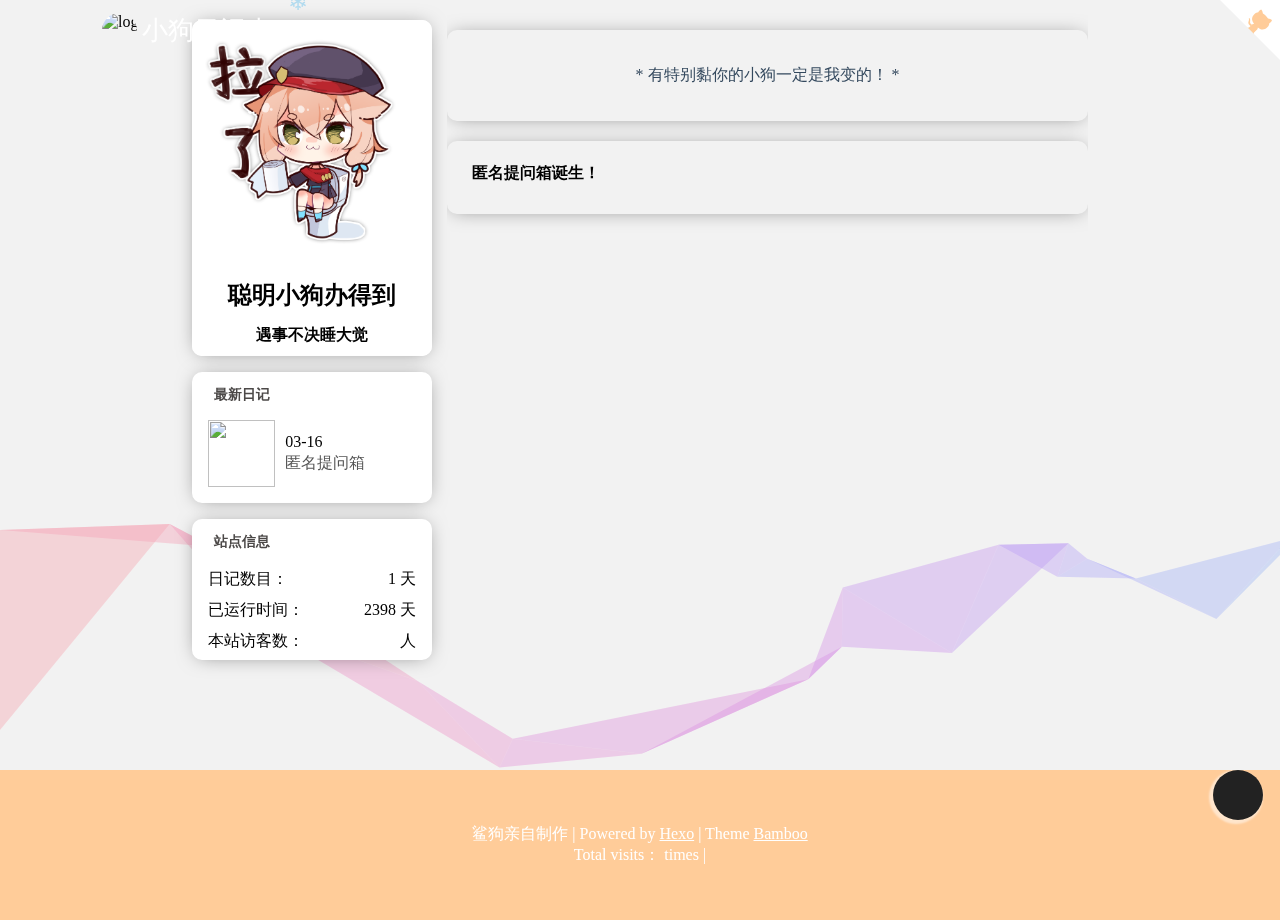
==== commit f61f7ae0: "Site updated: 2022-03-19 23:05:36" ====
--- a/index.html
+++ b/index.html
@@ -1449,20 +1449,6 @@
 
     <!-- Baidu Push -->
 
-<script>
-    (function () {
-        var bp = document.createElement('script');
-        var curProtocol = window.location.protocol.split(':')[0];
-        if (curProtocol === 'https') {
-            bp.src = 'https://zz.bdstatic.com/linksubmit/push.js';
-        } else {
-            bp.src = 'http://push.zhanzhang.baidu.com/push.js';
-        }
-        var s = document.getElementsByTagName("script")[0];
-        s.parentNode.insertBefore(bp, s);
-    })();
-</script>
-
     
     <!-- 背景彩带 -->
     
@@ -1799,68 +1785,33 @@
 <!-- 评论所需js -->
 
   
-    <script type="text/javascript">
-  var utteranceCommon = {};
-
-  function check_utterance() {
-    let isDark = JSON.parse(localStorage.getItem('dark')) || JSON.parse('false');
-    if (isDark) {
-      utteranceCommon.Theme = 'github-dark';
-    } else {
-      utteranceCommon.Theme = 'github-light';
-    }
-
-    return document.getElementById("gitment-container");
-  }
-  comment_el = '#gitment-container';
-  load_utterance = function () {
-    if ($(comment_el).length) {
-      // 匿名函数，防止污染全局变量
-      const HEAD = check_utterance();
-
-      var utterances = document.createElement('script');
-      utterances.type = 'text/javascript';
-      utterances.async = true;
-      utterances.setAttribute('issue-term', 'pathname')
-      utterances.setAttribute('theme', utteranceCommon.Theme)
-      utterances.setAttribute('repo', '')
-      utterances.crossorigin = 'anonymous';
-      utterances.src = 'https://utteranc.es/client.js';
-      // content 是要插入评论的地方
-      document.getElementById('gitment-container').appendChild(utterances);
-
-    }
-  }
-
-  function dark_utterance() {
-    const HEAD = check_utterance();
-    if (!HEAD) return;
-    const message = {
-      type: 'set-theme',
-      theme: utteranceCommon.Theme
-    };
-    const utteranceIframe = document.querySelector('iframe');
-    utteranceIframe.contentWindow.postMessage(message, 'https://utteranc.es');
-  }
-
-  $(document).ready(load_utterance);
+    <script src="/js/waline/waline.min.js"></script>
+<script type="text/javascript">
+  comment_el = '#waline-comment';
+  var waline;
+  loadWaline = function () {
+    if (!$(comment_el).length) {
+      return;
+    }
+    var walineEmoji = 'https://cdn.jsdelivr.net/gh/walinejs/emojis/weibo';
+    walineEmoji = walineEmoji.split(',')
+
+    waline = Waline({
+      el: comment_el,
+      serverURL: 'https://waline-server-mxjdio9hd-hri2.vercel.app/',
+      lang: 'zh-CN',
+      vistor: '',
+      emoji: walineEmoji,
+      login: 'enable',
+      pageSize: '10',
+      copyright: true
+    });
+  }
+  $(document).ready(loadWaline);
   document.addEventListener('pjax:complete', function () {
-    load_utterance();
+    loadWaline();
   });
-
-  $('.dark').click(function () {
-    setTimeout(() => {
-      dark_utterance();
-    });
-  })
-
 </script>
-
-<style>
-  .utterances {
-    max-width: inherit !important;
-  }
-</style>
   
 
 
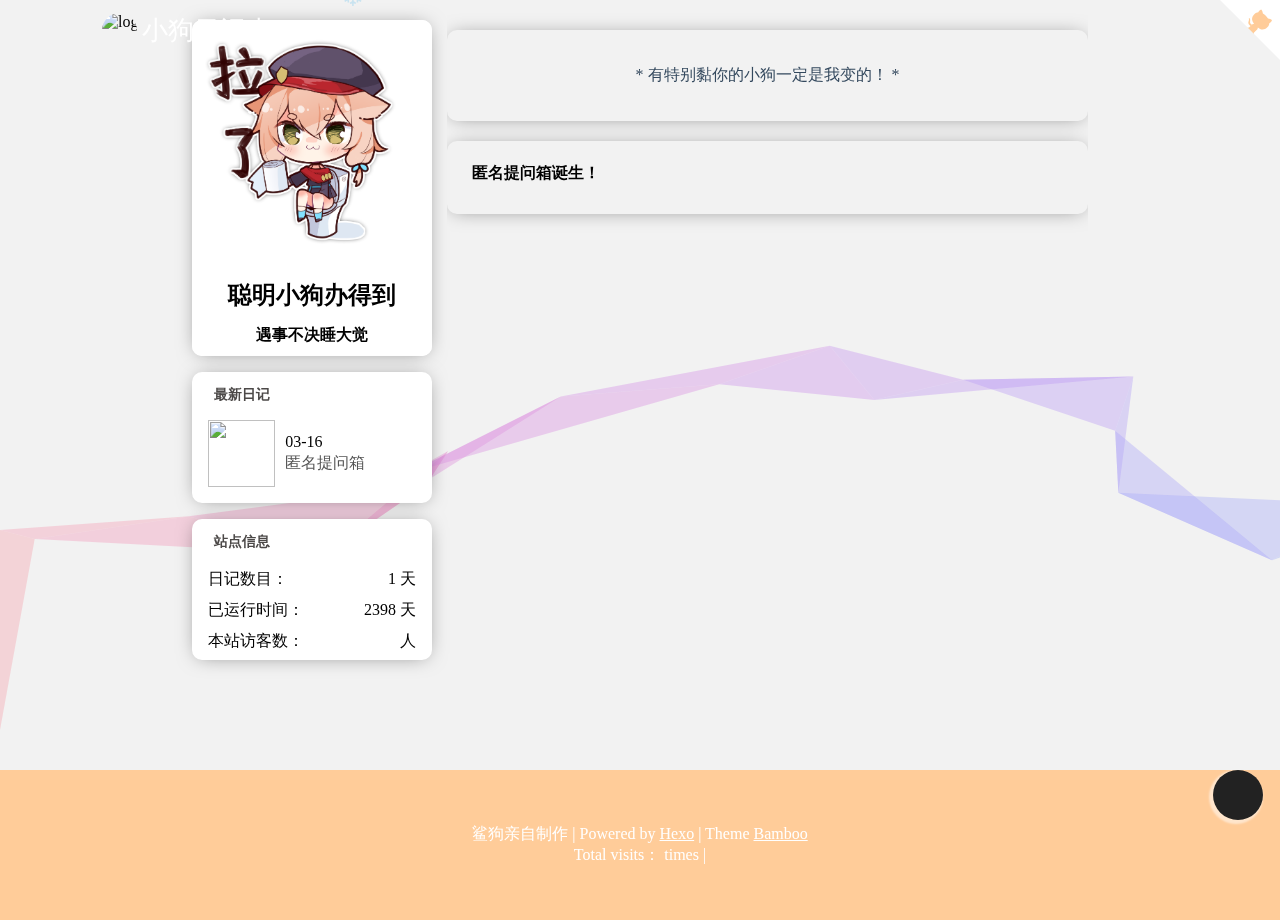
==== commit 1c456f2b: "Site updated: 2022-03-19 23:47:52" ====
--- a/index.html
+++ b/index.html
@@ -1798,7 +1798,7 @@
 
     waline = Waline({
       el: comment_el,
-      serverURL: 'https://waline-server-mxjdio9hd-hri2.vercel.app/',
+      serverURL: 'waline-server-nhhuxafxu-hri2.vercel.app',
       lang: 'zh-CN',
       vistor: '',
       emoji: walineEmoji,
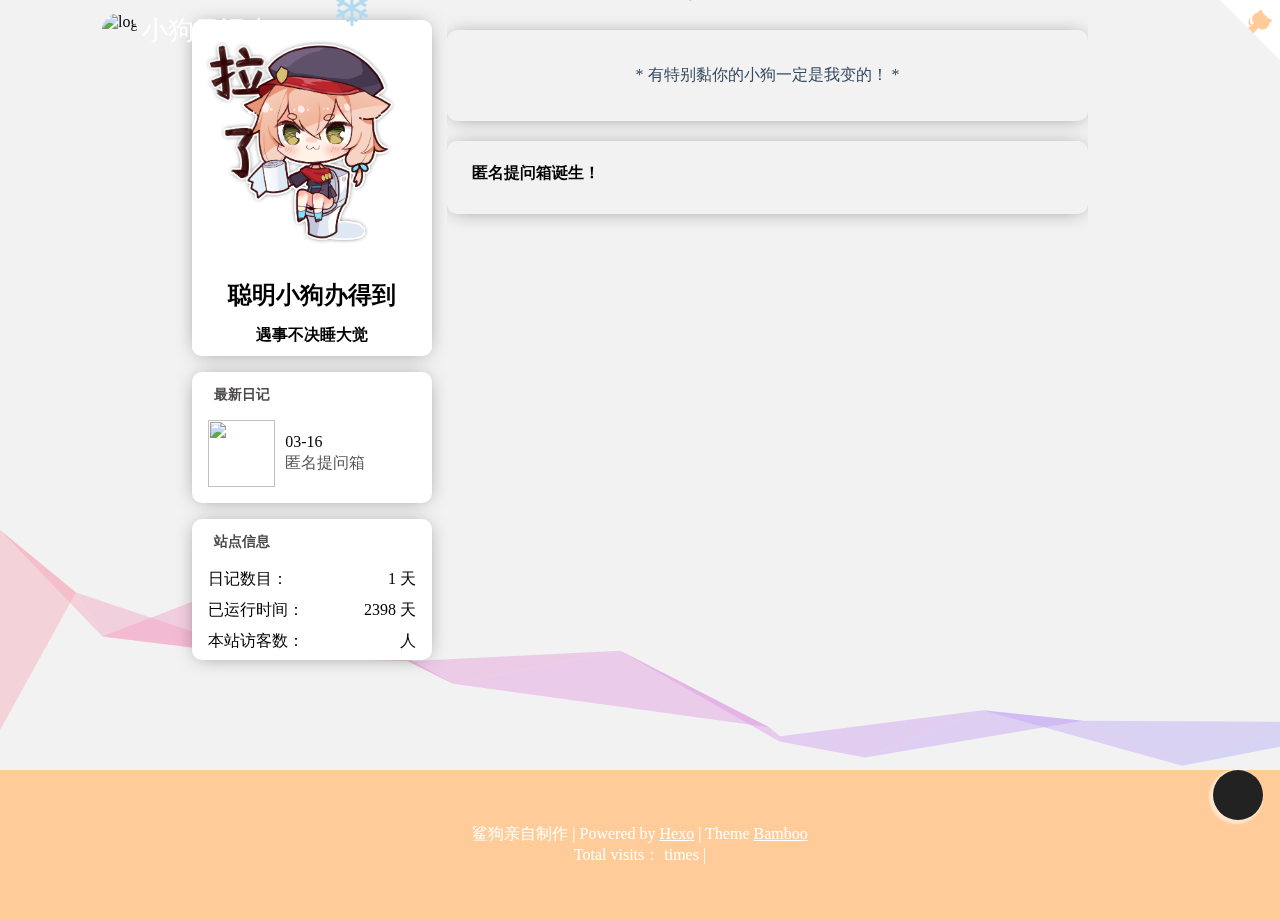
==== commit 4855d9b1: "Site updated: 2022-03-19 23:53:52" ====
--- a/index.html
+++ b/index.html
@@ -1798,7 +1798,7 @@
 
     waline = Waline({
       el: comment_el,
-      serverURL: 'waline-server-nhhuxafxu-hri2.vercel.app',
+      serverURL: 'waline-server-6gxh-hw1ybs787-numbersir.vercel.app',
       lang: 'zh-CN',
       vistor: '',
       emoji: walineEmoji,
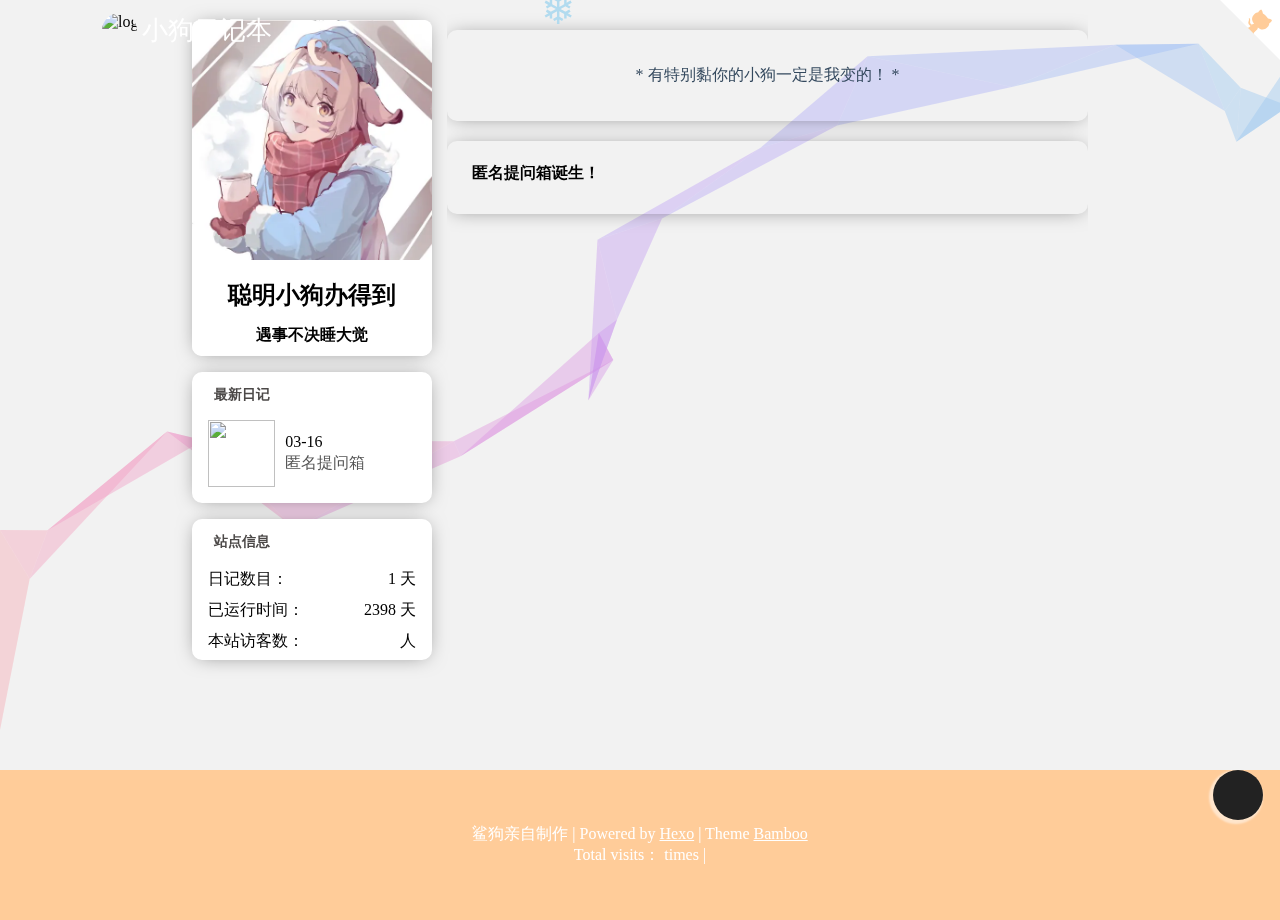
==== commit 0087f3d3: "Site updated: 2022-03-20 12:38:35" ====
--- a/index.html
+++ b/index.html
@@ -220,7 +220,7 @@
         
         
           <li class="drawer-box-content_item">
-            <a target="_blank" rel="noopener" href="https://hri2.github.io/">
+            <a href="https://hri2.github.io/">
               <i class="fas fa-github" aria-hidden="true"></i>
               <span>Github</span>
             </a>
@@ -370,7 +370,7 @@
     </nav>
   </div>
   
-    <a target="_blank" rel="noopener" href="https://hri2.github.io/" class="github-corner color-primary" aria-label="View source on GitHub"><svg width="60" height="60" viewBox="0 0 250 250" style="fill:#fff; position: absolute; top: 0; border: 0; right: 0;" aria-hidden="true"><path d="M0,0 L115,115 L130,115 L142,142 L250,250 L250,0 Z"></path><path d="M128.3,109.0 C113.8,99.7 119.0,89.6 119.0,89.6 C122.0,82.7 120.5,78.6 120.5,78.6 C119.2,72.0 123.4,76.3 123.4,76.3 C127.3,80.9 125.5,87.3 125.5,87.3 C122.9,97.6 130.6,101.9 134.4,103.2" fill="currentColor" style="transform-origin: 130px 106px;" class="octo-arm"></path><path d="M115.0,115.0 C114.9,115.1 118.7,116.5 119.8,115.4 L133.7,101.6 C136.9,99.2 139.9,98.4 142.2,98.6 C133.8,88.0 127.5,74.4 143.8,58.0 C148.5,53.4 154.0,51.2 159.7,51.0 C160.3,49.4 163.2,43.6 171.4,40.1 C171.4,40.1 176.1,42.5 178.8,56.2 C183.1,58.6 187.2,61.8 190.9,65.4 C194.5,69.0 197.7,73.2 200.1,77.6 C213.8,80.2 216.3,84.9 216.3,84.9 C212.7,93.1 206.9,96.0 205.4,96.6 C205.1,102.4 203.0,107.8 198.3,112.5 C181.9,128.9 168.3,122.5 157.7,114.1 C157.9,116.9 156.7,120.9 152.7,124.9 L141.0,136.5 C139.8,137.7 141.6,141.9 141.8,141.8 Z" fill="currentColor" class="octo-body"></path></svg></a><style>.github-corner:hover .octo-arm{animation:octocat-wave 560ms ease-in-out}@keyframes octocat-wave{0%,100%{transform:rotate(0)}20%,60%{transform:rotate(-25deg)}40%,80%{transform:rotate(10deg)}}@media (max-width:500px){.github-corner:hover .octo-arm{animation:none}.github-corner .octo-arm{animation:octocat-wave 560ms ease-in-out}}</style>
+    <a href="https://hri2.github.io/" class="github-corner color-primary" aria-label="View source on GitHub"><svg width="60" height="60" viewBox="0 0 250 250" style="fill:#fff; position: absolute; top: 0; border: 0; right: 0;" aria-hidden="true"><path d="M0,0 L115,115 L130,115 L142,142 L250,250 L250,0 Z"></path><path d="M128.3,109.0 C113.8,99.7 119.0,89.6 119.0,89.6 C122.0,82.7 120.5,78.6 120.5,78.6 C119.2,72.0 123.4,76.3 123.4,76.3 C127.3,80.9 125.5,87.3 125.5,87.3 C122.9,97.6 130.6,101.9 134.4,103.2" fill="currentColor" style="transform-origin: 130px 106px;" class="octo-arm"></path><path d="M115.0,115.0 C114.9,115.1 118.7,116.5 119.8,115.4 L133.7,101.6 C136.9,99.2 139.9,98.4 142.2,98.6 C133.8,88.0 127.5,74.4 143.8,58.0 C148.5,53.4 154.0,51.2 159.7,51.0 C160.3,49.4 163.2,43.6 171.4,40.1 C171.4,40.1 176.1,42.5 178.8,56.2 C183.1,58.6 187.2,61.8 190.9,65.4 C194.5,69.0 197.7,73.2 200.1,77.6 C213.8,80.2 216.3,84.9 216.3,84.9 C212.7,93.1 206.9,96.0 205.4,96.6 C205.1,102.4 203.0,107.8 198.3,112.5 C181.9,128.9 168.3,122.5 157.7,114.1 C157.9,116.9 156.7,120.9 152.7,124.9 L141.0,136.5 C139.8,137.7 141.6,141.9 141.8,141.8 Z" fill="currentColor" class="octo-body"></path></svg></a><style>.github-corner:hover .octo-arm{animation:octocat-wave 560ms ease-in-out}@keyframes octocat-wave{0%,100%{transform:rotate(0)}20%,60%{transform:rotate(-25deg)}40%,80%{transform:rotate(10deg)}}@media (max-width:500px){.github-corner:hover .octo-arm{animation:none}.github-corner .octo-arm{animation:octocat-wave 560ms ease-in-out}}</style>
   
   
 </header>
@@ -1129,7 +1129,7 @@
             <span class="post-time">2022-03-16</span>
           </div>
           <div class="post-title">
-            <a class="post-title-link" href="/2022/03/16/my-first-blog/">匿名提问箱</a>
+            <a class="post-title-link" href="/my-first-blog/">匿名提问箱</a>
           </div>
           <div class="post-meta">
             <div class="post-tags">
@@ -1143,7 +1143,7 @@
             </div>
           </div>
           <div class="post-img-mobile">
-            <a href="/2022/03/16/my-first-blog/" style="background-size: cover; 
+            <a href="/my-first-blog/" style="background-size: cover; 
               background-position: center center;">
               <img class="lazyload lazyload placeholder" src="/img/wangwang.jpg" class="lazyload placeholder" data-srcset="/img/wangwang.jpg" srcset="https://img2.baidu.com/it/u=2037979560,2772131037&fm=26&fmt=auto&gp=0.jpg" alt="">
             </a>
@@ -1154,13 +1154,13 @@
           </div>
         </div>
         <div class="post-more">
-          <a href="/2022/03/16/my-first-blog/">
+          <a href="/my-first-blog/">
             <i class="iconfont iconmore" pointer style="float: right;  " title="阅读更多"></i>
           </a>
         </div>
       </div>
       <div class="post-img">
-        <a href="/2022/03/16/my-first-blog/" style="background-size: cover; 
+        <a href="/my-first-blog/" style="background-size: cover; 
           background-position: center center;">
           <img class="lazyload lazyload placeholder" src="/img/wangwang.jpg" class="lazyload placeholder" data-srcset="/img/wangwang.jpg" srcset="https://img2.baidu.com/it/u=2037979560,2772131037&fm=26&fmt=auto&gp=0.jpg" alt="">
         </a>
@@ -1182,7 +1182,7 @@
     
       
         <a class='avatar flat-box rectangle' href='/about/'>
-          <img src='/img/lale.png'/>
+          <img src='/img/abe209e085ce6a5b70893a863031649d62ab66c5.jpg'/>
         </a>
       
     
@@ -1245,7 +1245,7 @@
             
 
             <div class="post-img-box">
-              <a href="/2022/03/16/my-first-blog/" class="post-img " style="background-size: cover; 
+              <a href="/my-first-blog/" class="post-img " style="background-size: cover; 
                 background-position: center center;">
                 <img class="lazyload lazyload placeholder" style="width:100%;height:100%;object-fit:cover;" data-src="/img/wangwang.jpg" class="lazyload placeholder" data-srcset="/img/wangwang.jpg" srcset="https://img2.baidu.com/it/u=2037979560,2772131037&fm=26&fmt=auto&gp=0.jpg" alt="">
               </a>
@@ -1256,7 +1256,7 @@
                   <span class="post-date">03-16</span>
                 
               </div>
-              <a class="post-title" href="/2022/03/16/my-first-blog/">匿名提问箱</a>
+              <a class="post-title" href="/my-first-blog/">匿名提问箱</a>
             </div>
           </div>
         
--- a/css/style.css
+++ b/css/style.css
@@ -347,7 +347,7 @@
 }
 #l_side .side_blogger .content .text {
   line-height: 1.6;
-  font-family: SimHei;
+  font-family: Long Cang, cursive;
 }
 #l_side .side_blogger .content .text :first-child {
   margin-top: 16px;
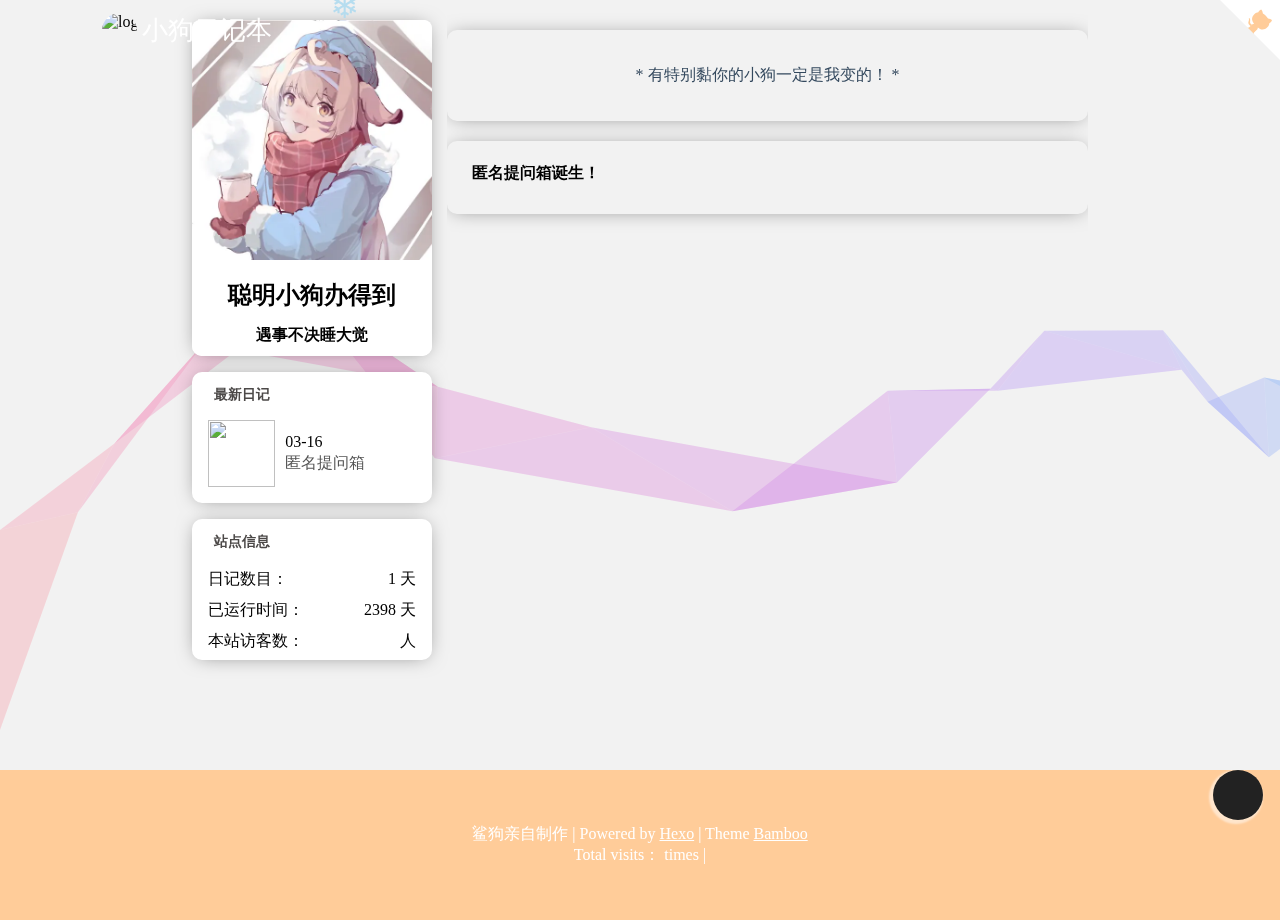
==== commit b1e67e21: "Site updated: 2022-03-20 12:40:41" ====
--- a/index.html
+++ b/index.html
@@ -1129,7 +1129,7 @@
             <span class="post-time">2022-03-16</span>
           </div>
           <div class="post-title">
-            <a class="post-title-link" href="/my-first-blog/">匿名提问箱</a>
+            <a class="post-title-link" href="/box/">匿名提问箱</a>
           </div>
           <div class="post-meta">
             <div class="post-tags">
@@ -1143,7 +1143,7 @@
             </div>
           </div>
           <div class="post-img-mobile">
-            <a href="/my-first-blog/" style="background-size: cover; 
+            <a href="/box/" style="background-size: cover; 
               background-position: center center;">
               <img class="lazyload lazyload placeholder" src="/img/wangwang.jpg" class="lazyload placeholder" data-srcset="/img/wangwang.jpg" srcset="https://img2.baidu.com/it/u=2037979560,2772131037&fm=26&fmt=auto&gp=0.jpg" alt="">
             </a>
@@ -1154,13 +1154,13 @@
           </div>
         </div>
         <div class="post-more">
-          <a href="/my-first-blog/">
+          <a href="/box/">
             <i class="iconfont iconmore" pointer style="float: right;  " title="阅读更多"></i>
           </a>
         </div>
       </div>
       <div class="post-img">
-        <a href="/my-first-blog/" style="background-size: cover; 
+        <a href="/box/" style="background-size: cover; 
           background-position: center center;">
           <img class="lazyload lazyload placeholder" src="/img/wangwang.jpg" class="lazyload placeholder" data-srcset="/img/wangwang.jpg" srcset="https://img2.baidu.com/it/u=2037979560,2772131037&fm=26&fmt=auto&gp=0.jpg" alt="">
         </a>
@@ -1245,7 +1245,7 @@
             
 
             <div class="post-img-box">
-              <a href="/my-first-blog/" class="post-img " style="background-size: cover; 
+              <a href="/box/" class="post-img " style="background-size: cover; 
                 background-position: center center;">
                 <img class="lazyload lazyload placeholder" style="width:100%;height:100%;object-fit:cover;" data-src="/img/wangwang.jpg" class="lazyload placeholder" data-srcset="/img/wangwang.jpg" srcset="https://img2.baidu.com/it/u=2037979560,2772131037&fm=26&fmt=auto&gp=0.jpg" alt="">
               </a>
@@ -1256,7 +1256,7 @@
                   <span class="post-date">03-16</span>
                 
               </div>
-              <a class="post-title" href="/my-first-blog/">匿名提问箱</a>
+              <a class="post-title" href="/box/">匿名提问箱</a>
             </div>
           </div>
         
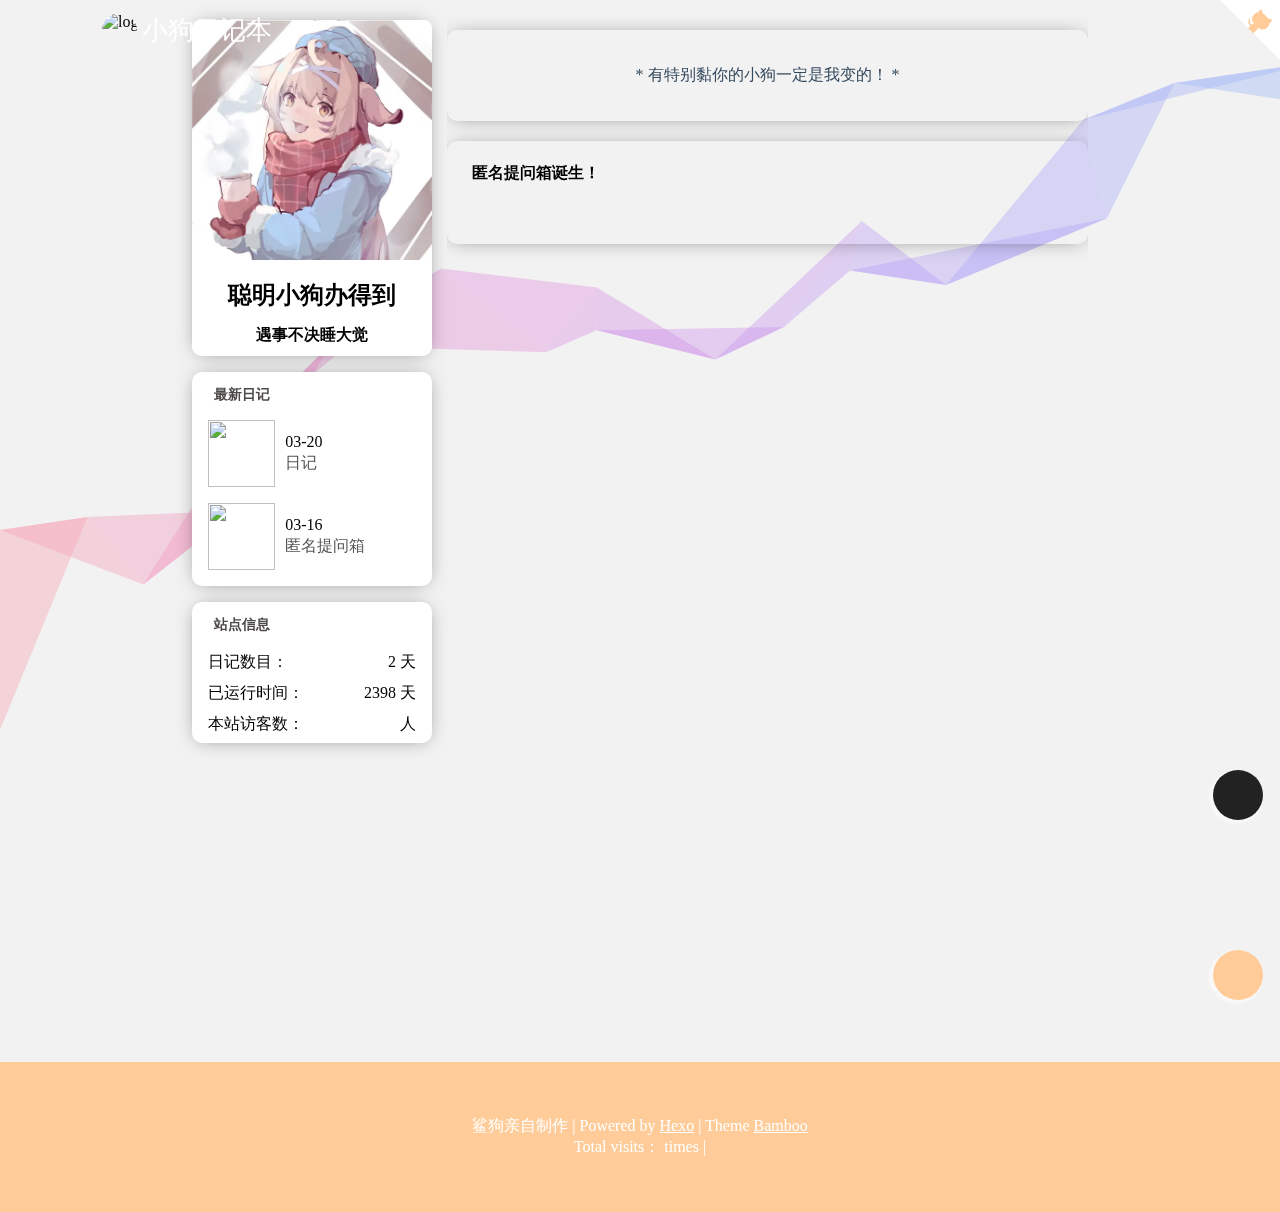
==== commit 60ccbe78: "Site updated: 2022-03-20 13:18:36" ====
--- a/index.html
+++ b/index.html
@@ -1065,10 +1065,14 @@
         :data="listData"
         :class-option="classOption"
         class="warp"
-        style="height: 0px"
+        style="height: 30px"
       >
         <ul class="index-notice-content__ul">
           
+          
+            <li>
+              
+            </li>
            
         </ul>
       </vue-seamless-scroll>
@@ -1083,7 +1087,7 @@
 <script>
   var seamless = JSON.parse('false');
   seamless = seamless ? 0 : 30;
-  var listData = '' || '';
+  var listData = '[object Object]' || '';
   listData = listData.split(',');
   var vm = new Vue({
     el: '#appIndexNotice',
@@ -1113,6 +1117,17 @@
     
 
 
+<div class="topArticle reveal">
+	<h3><i class="fas fa-thumbs-o-up" aria-hidden="true"></i>Recommend Articles</h3>
+	<div class="articles">
+		
+			
+		
+			
+		
+	</div>
+</div>
+
 
     <div class="bg-floor" id="home-bg-floor" style="position: fixed;left: 0;top: 0;width: 100%;height: 100%;z-index: -2;"></div>
     <!-- 每一篇文章卡片 -->
@@ -1122,6 +1137,56 @@
   
     
     <article class="post reveal" style="flex-direction: row-reverse;   ">
+      <div class="post-main">
+        <div class="post-info">
+          <div class="post-time">
+            <i class="fas fa-clock" aria-hidden="true"></i>
+            <span class="post-time">2022-03-20</span>
+          </div>
+          <div class="post-title">
+            <a class="post-title-link" href="/20220320/">日记</a>
+          </div>
+          <div class="post-meta">
+            <div class="post-tags">
+              <!-- 文章详情页的标签 -->
+
+            </div>
+            <div class="post-categories">
+              <!-- 文章详情页的分类 -->
+
+
+            </div>
+          </div>
+          <div class="post-img-mobile">
+            <a href="/20220320/" style="background-size: cover; 
+              background-position: center center;">
+              <img class="lazyload lazyload placeholder" src="/img/3540d76bba8b8ea0d1c6376823220d21a02c4b98.jpg" class="lazyload placeholder" data-srcset="/img/3540d76bba8b8ea0d1c6376823220d21a02c4b98.jpg" srcset="https://img2.baidu.com/it/u=2037979560,2772131037&fm=26&fmt=auto&gp=0.jpg" alt="">
+            </a>
+          </div>
+          <div class="post-content">
+            今天是个伟大的值得纪念的日子！
+我的匿名提问箱在今天完工啦！
+    
+
+
+          </div>
+        </div>
+        <div class="post-more">
+          <a href="/20220320/">
+            <i class="iconfont iconmore" pointer style="float: right;  " title="阅读更多"></i>
+          </a>
+        </div>
+      </div>
+      <div class="post-img">
+        <a href="/20220320/" style="background-size: cover; 
+          background-position: center center;">
+          <img class="lazyload lazyload placeholder" src="/img/3540d76bba8b8ea0d1c6376823220d21a02c4b98.jpg" class="lazyload placeholder" data-srcset="/img/3540d76bba8b8ea0d1c6376823220d21a02c4b98.jpg" srcset="https://img2.baidu.com/it/u=2037979560,2772131037&fm=26&fmt=auto&gp=0.jpg" alt="">
+        </a>
+      </div>
+    </article>
+  
+    
+    <article class="post reveal" style="   ">
       <div class="post-main">
         <div class="post-info">
           <div class="post-time">
@@ -1155,7 +1220,7 @@
         </div>
         <div class="post-more">
           <a href="/box/">
-            <i class="iconfont iconmore" pointer style="float: right;  " title="阅读更多"></i>
+            <i class="iconfont iconmore" pointer style="  " title="阅读更多"></i>
           </a>
         </div>
       </div>
@@ -1238,6 +1303,27 @@
       <!-- hash算法 -->
       
       <div class="aside-list">
+        
+          <div class="aside-list-item">
+            
+            
+            
+
+            <div class="post-img-box">
+              <a href="/20220320/" class="post-img " style="background-size: cover; 
+                background-position: center center;">
+                <img class="lazyload lazyload placeholder" style="width:100%;height:100%;object-fit:cover;" data-src="/img/3540d76bba8b8ea0d1c6376823220d21a02c4b98.jpg" class="lazyload placeholder" data-srcset="/img/3540d76bba8b8ea0d1c6376823220d21a02c4b98.jpg" srcset="https://img2.baidu.com/it/u=2037979560,2772131037&fm=26&fmt=auto&gp=0.jpg" alt="">
+              </a>
+            </div>
+            <div class="post-date-title">
+              <div>
+                
+                  <span class="post-date">03-20</span>
+                
+              </div>
+              <a class="post-title" href="/20220320/">日记</a>
+            </div>
+          </div>
         
           <div class="aside-list-item">
             
@@ -1279,7 +1365,7 @@
       
         <div class="webinfo-item">
           <div>日记数目：</div>
-          <div>1 天</div>
+          <div>2 天</div>
         </div>
       
 
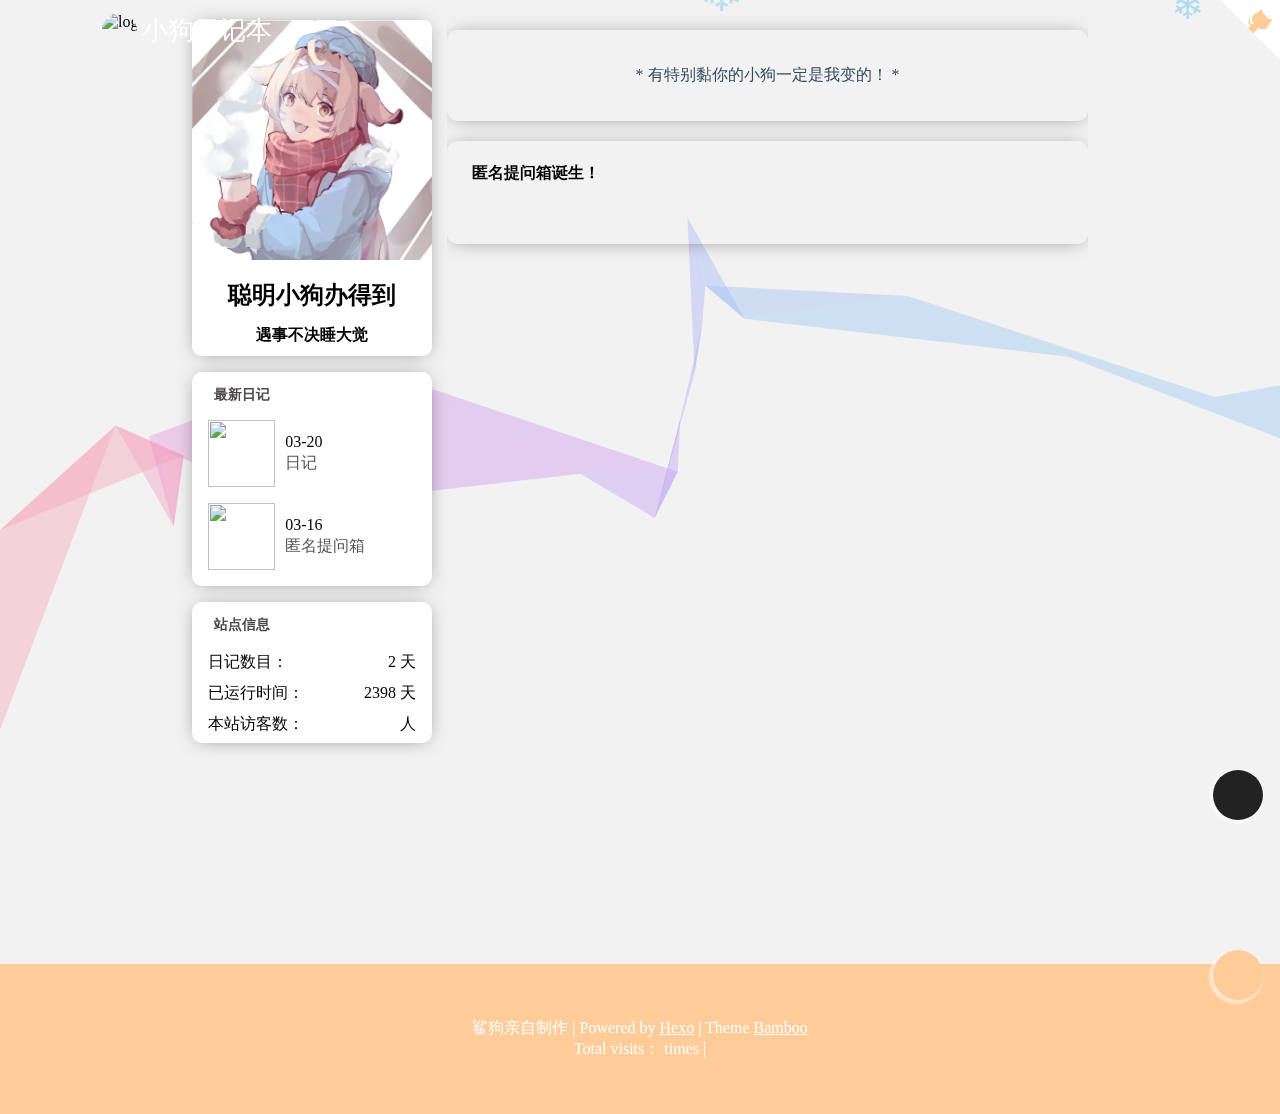
==== commit b05427bc: "Site updated: 2022-03-20 13:36:22" ====
--- a/index.html
+++ b/index.html
@@ -1117,17 +1117,6 @@
     
 
 
-<div class="topArticle reveal">
-	<h3><i class="fas fa-thumbs-o-up" aria-hidden="true"></i>Recommend Articles</h3>
-	<div class="articles">
-		
-			
-		
-			
-		
-	</div>
-</div>
-
 
     <div class="bg-floor" id="home-bg-floor" style="position: fixed;left: 0;top: 0;width: 100%;height: 100%;z-index: -2;"></div>
     <!-- 每一篇文章卡片 -->
